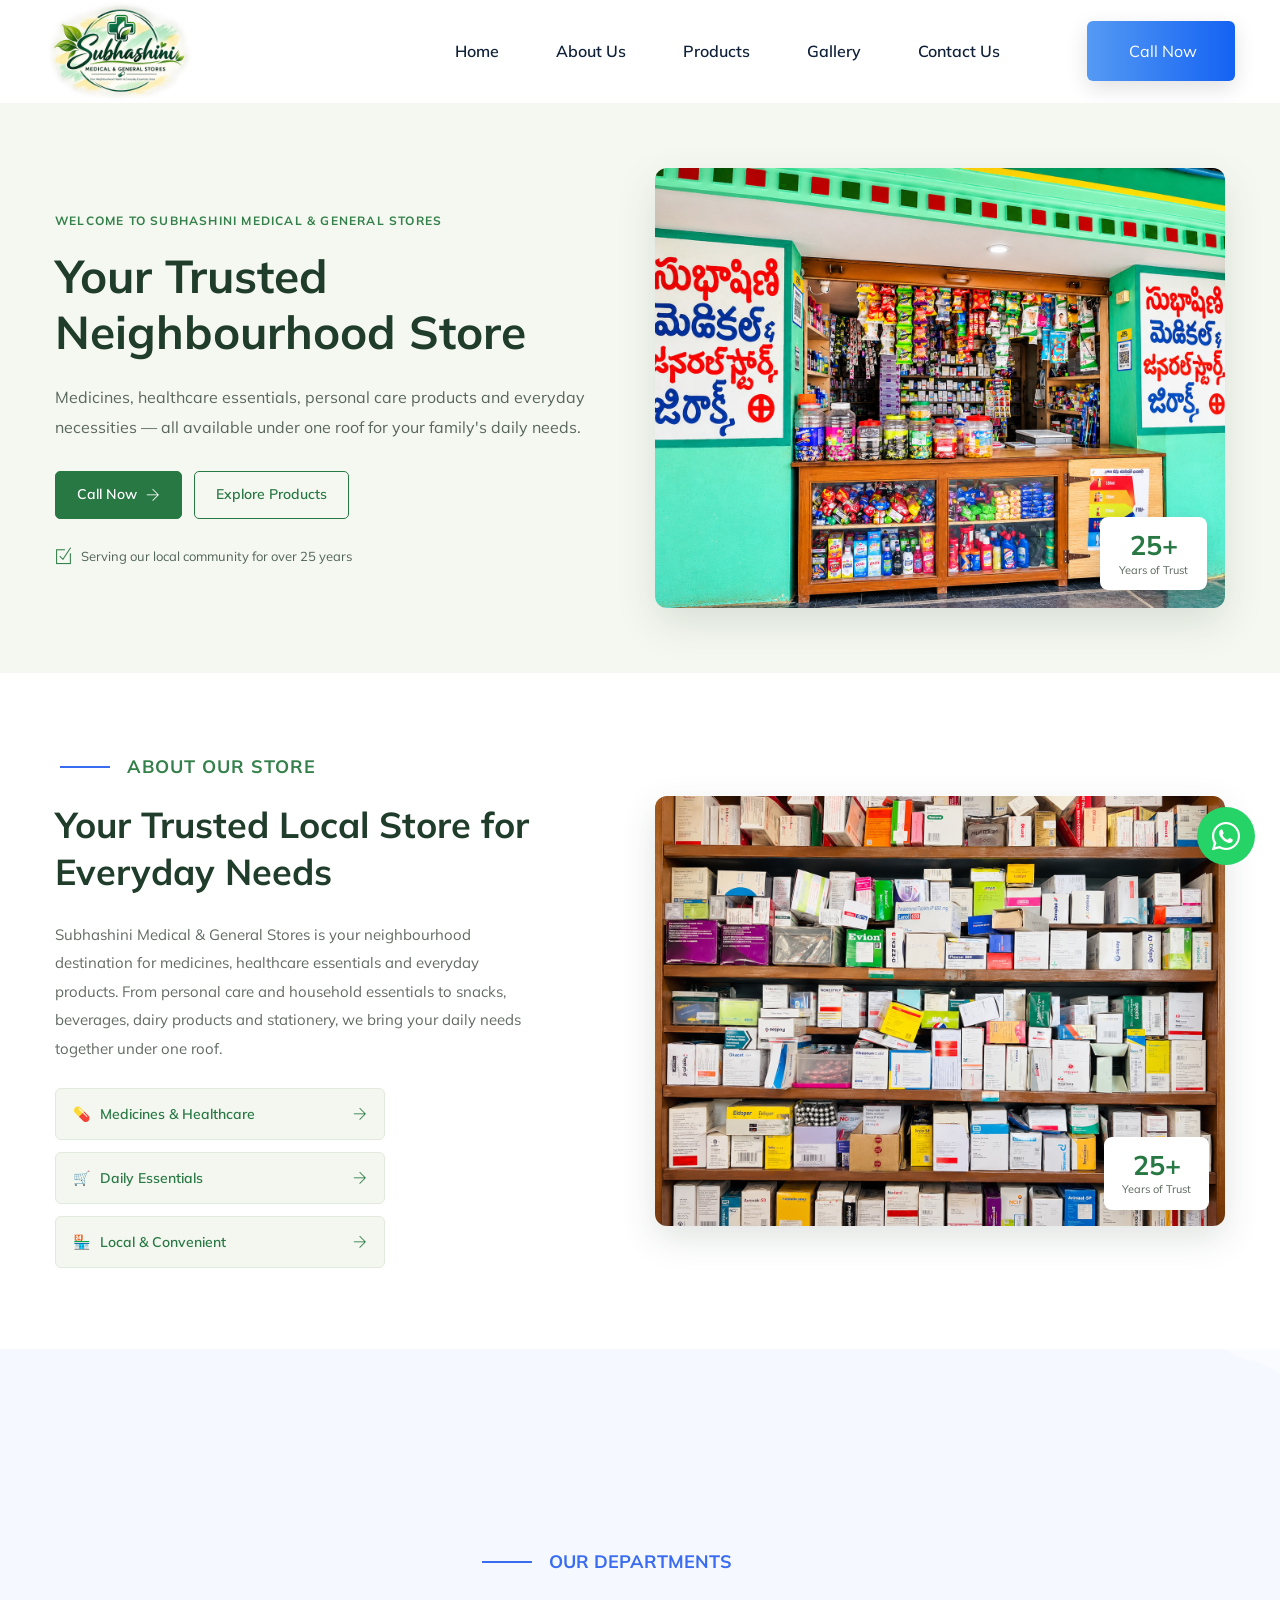
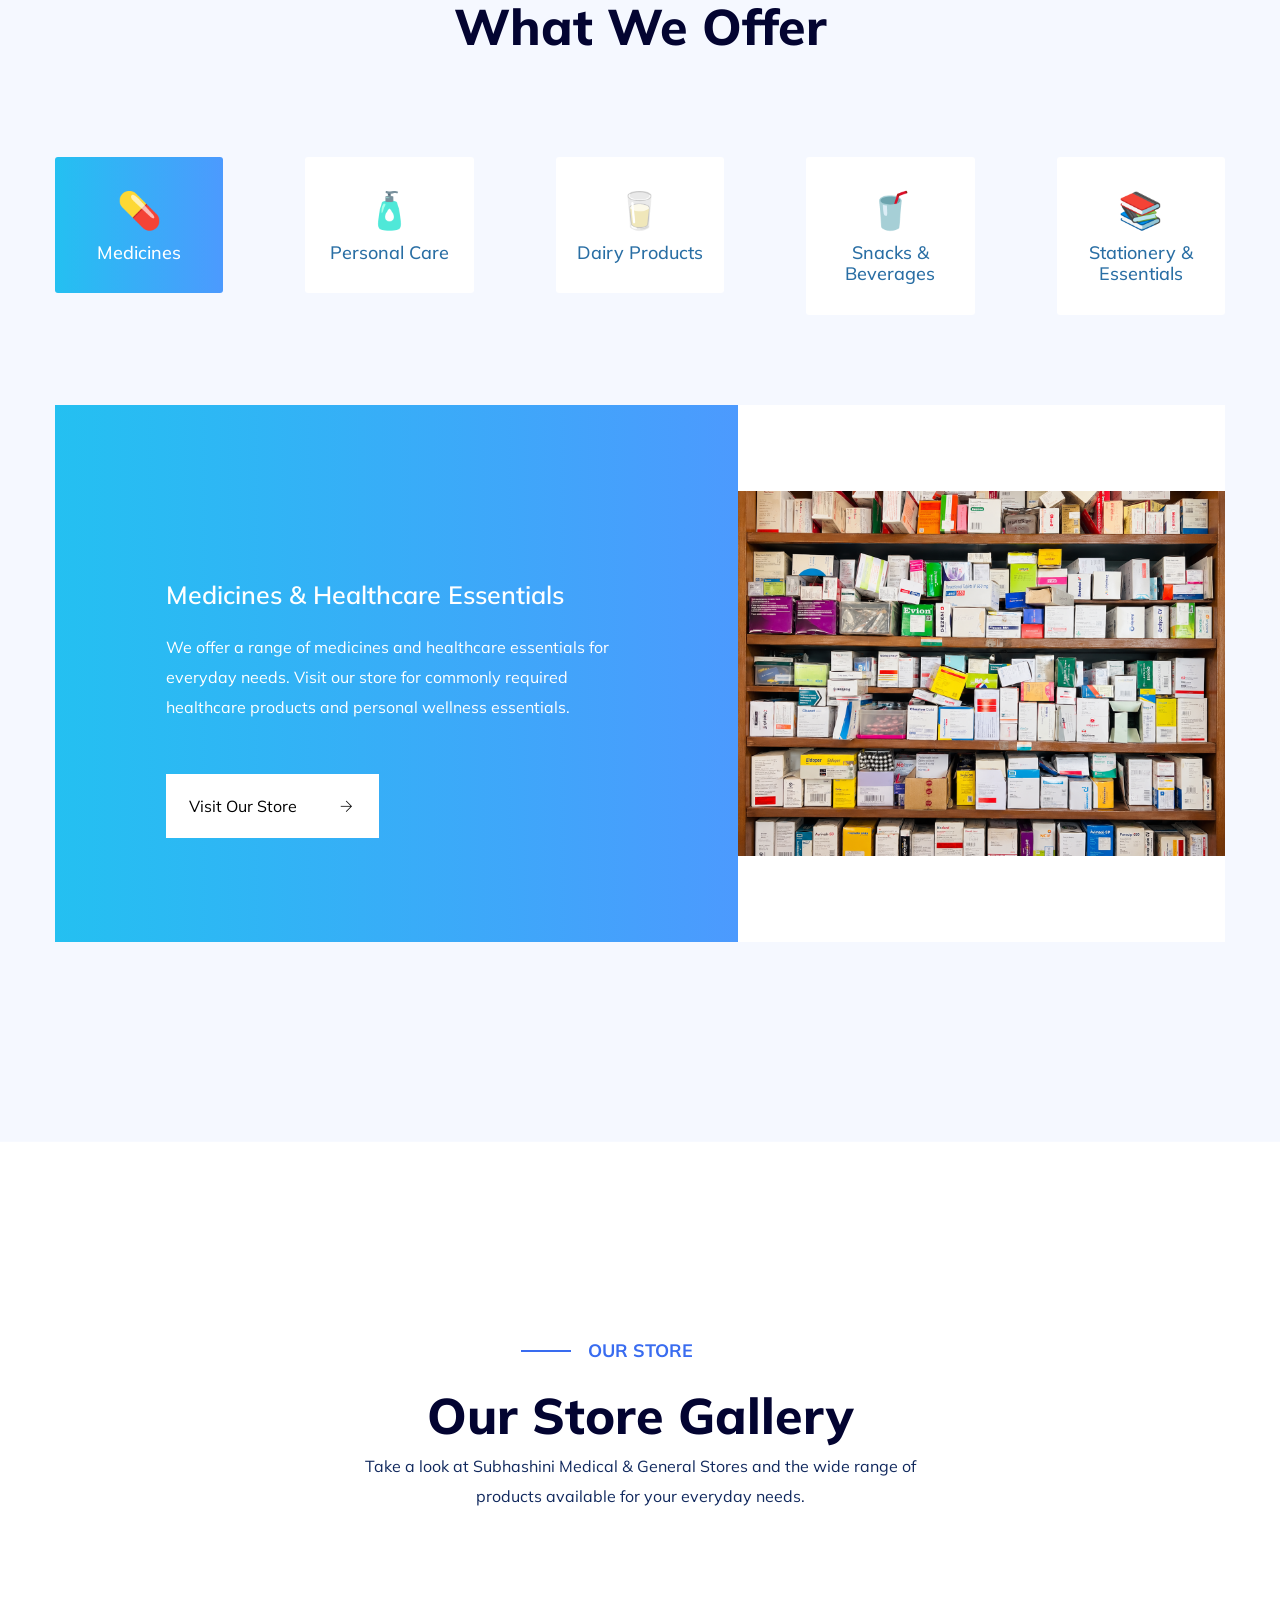
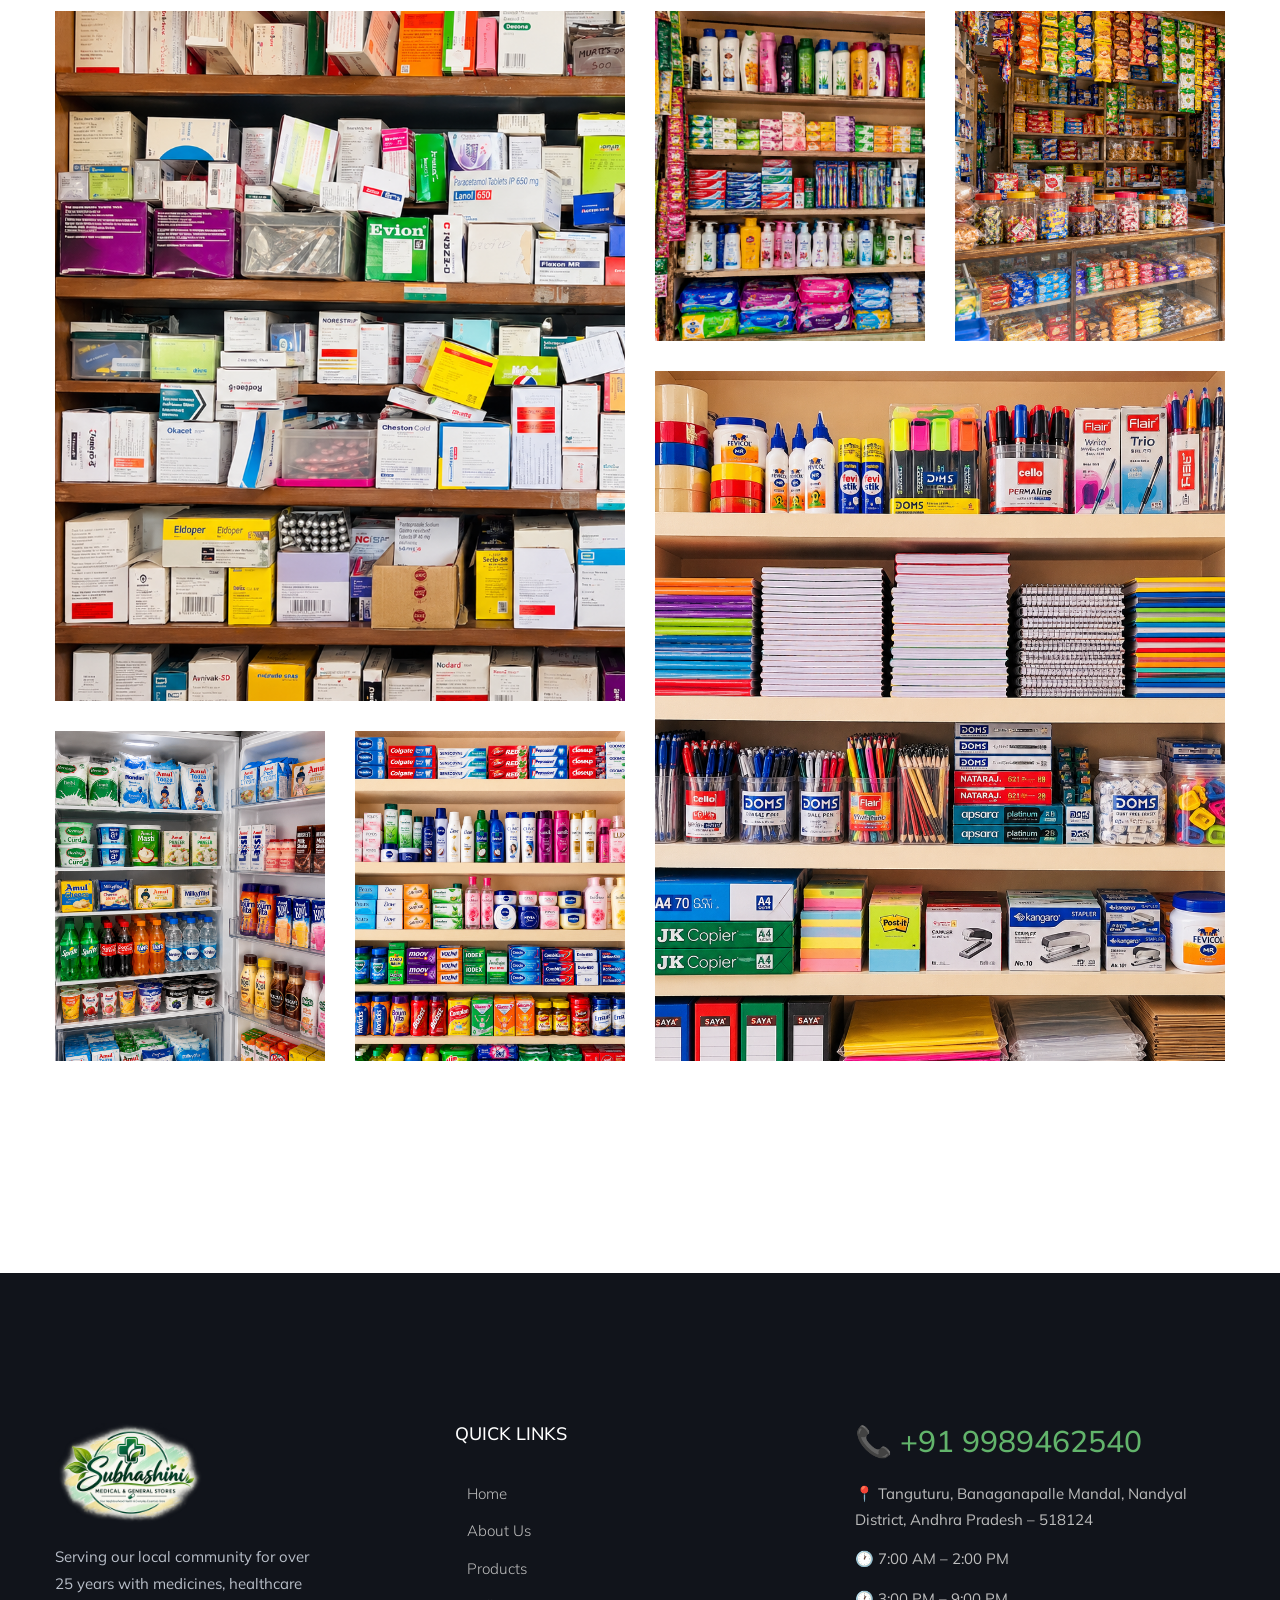
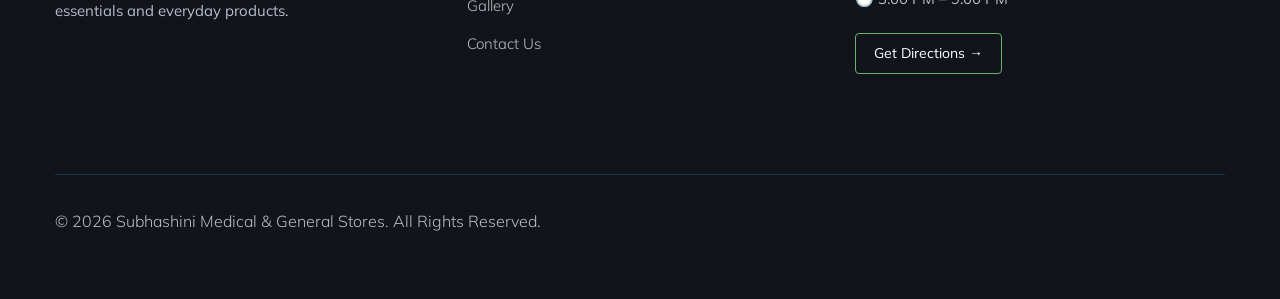
==== index.html @ b9c0eb7c "Add medical store website" ====
<!doctype html>
<html class="no-js" lang="zxx">
  <head>
    <meta charset="utf-8" />
    <meta http-equiv="x-ua-compatible" content="ie=edge" />
    <title>Subhashini Medical & General Stores</title>
    <meta
      name="description"
      content="Subhashini Medical & General Stores - Medicines, personal care, groceries, dairy products, stationery and everyday essentials in Tanguturu, Nandyal, Andhra Pradesh."
    />
    <meta name="viewport" content="width=device-width, initial-scale=1" />
    <link rel="manifest" href="site.webmanifest" />
    <link
      rel="shortcut icon"
      type="image/x-icon"
      href="assets/img/logo-icon.png"
    />

    <!-- CSS here -->
    <link rel="stylesheet" href="assets/css/bootstrap.min.css" />
    <link rel="stylesheet" href="assets/css/owl.carousel.min.css" />
    <link rel="stylesheet" href="assets/css/slicknav.css" />
    <link rel="stylesheet" href="assets/css/flaticon.css" />
    <link rel="stylesheet" href="assets/css/gijgo.css" />
    <link rel="stylesheet" href="assets/css/animate.min.css" />
    <link rel="stylesheet" href="assets/css/animated-headline.css" />
    <link rel="stylesheet" href="assets/css/magnific-popup.css" />
    <link rel="stylesheet" href="assets/css/fontawesome-all.min.css" />
    <link rel="stylesheet" href="assets/css/themify-icons.css" />
    <link rel="stylesheet" href="assets/css/slick.css" />
    <link rel="stylesheet" href="assets/css/nice-select.css" />
    <link rel="stylesheet" href="assets/css/style.css" />
    <style>
      /* ABOUT OUR STORE */
      .store-about {
        padding: 80px 0;
        background: #fff;
      }

      .store-about .about-caption {
        padding-right: 35px;
      }

      .store-about .section-tittle h2 {
        color: #203d2b;
        font-size: 36px;
        line-height: 1.3;
        font-weight: 700;
      }

      .store-about .section-tittle span {
        color: #34804a;
        font-weight: 700;
        letter-spacing: 1px;
      }

      .store-about .about-caption p {
        color: #626b63;
        font-size: 15px;
        line-height: 1.9;
        margin-bottom: 25px;
      }

      .store-about-features {
        display: flex;
        flex-direction: column;
        align-items: flex-start;
        gap: 12px;
      }

      .store-about-btn {
        width: 100%;
        max-width: 330px;
        min-height: 52px;
        padding: 14px 17px;
        display: flex;
        align-items: center;
        gap: 10px;
        color: #287844 !important;
        background: #f3f7ef;
        border: 1px solid #e1eadc;
        border-radius: 6px;
        font-size: 14px;
        font-weight: 600;
        text-decoration: none !important;
        transition: 0.25s ease;
      }

      .store-about-btn i {
        margin-left: auto;
      }

      .store-about-btn:hover {
        color: #fff !important;
        background: #287844;
        border-color: #287844;
      }

      .store-about-image {
        position: relative;
        width: 100%;
        height: 430px;
        overflow: hidden;
        border-radius: 12px;
        box-shadow: 0 12px 35px rgba(32, 61, 43, 0.14);
      }

      .store-about-image img {
        width: 100%;
        height: 100%;
        display: block;
        object-fit: cover;
        object-position: center;
      }

      .store-about-badge {
        position: absolute;
        right: 16px;
        bottom: 16px;
        display: flex;
        flex-direction: column;
        align-items: center;
        padding: 12px 18px;
        background: #fff;
        border-radius: 8px;
        box-shadow: 0 4px 16px rgba(0, 0, 0, 0.12);
      }

      .store-about-badge strong {
        color: #287844;
        font-size: 27px;
        line-height: 1.2;
      }

      .store-about-badge span {
        color: #59665c;
        font-size: 11px;
      }

      @media (max-width: 991px) {
        .store-about {
          padding: 55px 0;
        }

        .store-about .about-caption {
          padding-right: 0;
          margin-bottom: 30px;
        }

        .store-about .section-tittle h2 {
          font-size: 30px;
        }

        .store-about-image {
          height: 380px;
        }
      }

      @media (max-width: 575px) {
        .store-about {
          padding: 40px 0;
        }

        .store-about .section-tittle h2 {
          font-size: 27px;
        }

        .store-about-image {
          height: 290px;
        }

        .store-about-btn {
          max-width: 100%;
        }
      }

      /* Footer Quick Links */
      .footer-area .info1 {
        margin: 0;
        padding: 0;
        list-style: none;
      }

      .footer-area .info1 li {
        margin-bottom: 12px;
        padding: 0;
      }

      .footer-area .info1 li a {
        color: #b8bec9;
        font-size: 15px;
        font-weight: 400;
        text-decoration: none;
        display: inline-block;
        transition: all 0.3s ease;
      }

      .footer-area .info1 li a:hover,
      .footer-area .info1 li a:focus {
        color: #62b46b;
        padding-left: 6px;
        text-decoration: none;
      }
      .footer-area h4 {
        color: #ffffff;
        font-size: 18px;
        font-weight: 500;
        margin-bottom: 25px;
        text-transform: uppercase;
      }
      .footer-area .info1 li a::before {
        content: "›";
        margin-right: 8px;
        color: #62b46b;
        opacity: 0;
        transition: all 0.3s ease;
      }

      .footer-area .info1 li a:hover::before {
        opacity: 1;
      }
      .footer-description {
        color: #b8bec8 !important;
        font-size: 15px;
        line-height: 1.8;
        margin-top: 20px;
      }
      .footer-number h4 {
        font-size: 26px;
        margin-bottom: 22px;
      }

      .footer-number h4 a {
        color: #62b46b;
        text-decoration: none;
      }

      .footer-number h4 a:hover {
        color: #ffffff;
      }
      .footer-number p {
        color: #b8bec8;
        font-size: 15px;
        line-height: 1.7;
        margin-bottom: 14px;
      }
      .footer-direction-btn {
        display: inline-block;
        margin-top: 8px;
        padding: 9px 18px;
        border: 1px solid #62b46b;
        border-radius: 4px;
        color: #ffffff;
        font-size: 14px;
        text-decoration: none;
        transition: all 0.3s ease;
      }

      .footer-direction-btn:hover {
        background: #62b46b;
        color: #ffffff;
      }
    </style>
  </head>
  <body>
    <!-- ? Preloader Start -->
    <div id="preloader-active">
      <div class="preloader d-flex align-items-center justify-content-center">
        <div class="preloader-inner position-relative">
          <div class="preloader-circle"></div>
          <div class="preloader-img pere-text">
            <img src="assets/img/loader-logo.png" alt="" />
          </div>
        </div>
      </div>
    </div>
    <!-- Preloader Start -->
    <header>
      <!--? Header Start -->
      <div class="header-area">
        <div class="main-header header-sticky">
          <div class="container-fluid">
            <div class="row align-items-center">
              <!-- Logo -->
              <div class="col-xl-2 col-lg-2 col-md-1">
                <div class="logo">
                  <a href="index.html"
                    ><img
                      src="assets/img/shop_logo.png"
                      alt=""
                      style="height: 100px"
                  /></a>
                </div>
              </div>
              <div class="col-xl-10 col-lg-10 col-md-10">
                <div
                  class="menu-main d-flex align-items-center justify-content-end"
                >
                  <!-- Main-menu -->
                  <div class="main-menu f-right d-none d-lg-block">
                    <nav>
                      <ul id="navigation">
                        <li><a href="index.html">Home</a></li>
                        <li><a href="about.html">About Us</a></li>
                        <li><a href="products.html">Products</a></li>
                        <li><a href="gallery.html">Gallery</a></li>
                        <li><a href="contact.html">Contact Us</a></li>
                      </ul>
                    </nav>
                  </div>
                  <div class="header-right-btn f-right d-none d-lg-block ml-30">
                    <a href="tel:+919989462540" class="btn header-btn">
                      <i class="fas fa-phone-alt"></i> Call Now
                    </a>
                  </div>
                </div>
              </div>
              <!-- Mobile Menu -->
              <div class="col-12">
                <div class="mobile_menu d-block d-lg-none"></div>
              </div>
            </div>
          </div>
        </div>
      </div>
      <!-- Header End -->
    </header>
    <main>
      <!--? slider Area Start-->

      <!-- Hero Section -->
      <section class="store-hero">
        <div class="container">
          <div class="row align-items-center">
            <!-- Left Side: Text Content -->
            <div class="col-lg-6 col-md-6">
              <div class="store-hero-content">
                <span class="store-hero-subtitle">
                  WELCOME TO SUBHASHINI MEDICAL &amp; GENERAL STORES
                </span>

                <h1>Your Trusted Neighbourhood Store</h1>

                <p>
                  Medicines, healthcare essentials, personal care products and
                  everyday necessities — all available under one roof for your
                  family's daily needs.
                </p>

                <div class="store-hero-buttons">
                  <a
                    href="tel:+919989462540"
                    class="store-btn store-btn-primary"
                  >
                    Call Now <i class="ti-arrow-right"></i>
                  </a>

                  <a href="products.html" class="store-btn store-btn-outline">
                    Explore Products
                  </a>
                </div>

                <div class="store-hero-trust">
                  <i class="ti-check-box"></i>
                  Serving our local community for over 25 years
                </div>
              </div>
            </div>

            <!-- Right Side: Store Image -->
            <div class="col-lg-6 col-md-6">
              <div class="store-hero-image">
                <img
                  src="assets/img/shop-img1.png"
                  alt="Subhashini Medical and General Stores storefront"
                />
                <div class="store-image-badge">
                  <span>25+</span>
                  <small>Years of Trust</small>
                </div>
              </div>
            </div>
          </div>
        </div>
      </section>
      <!-- End Hero Section -->

      <!-- slider Area End-->

      <!-- About Our Store -->
      <section class="about-area section-padding2 store-about">
        <div class="container">
          <div class="row align-items-center">
            <!-- Left: Text -->
            <div class="col-lg-6 col-md-12">
              <div class="about-caption">
                <div class="section-tittle section-tittle2 mb-25">
                  <span>ABOUT OUR STORE</span>
                  <h2>Your Trusted Local Store for Everyday Needs</h2>
                </div>

                <p>
                  Subhashini Medical &amp; General Stores is your neighbourhood
                  destination for medicines, healthcare essentials and everyday
                  products. From personal care and household essentials to
                  snacks, beverages, dairy products and stationery, we bring
                  your daily needs together under one roof.
                </p>

                <div class="store-about-features">
                  <a href="products.html" class="store-about-btn">
                    <span>💊</span>
                    Medicines &amp; Healthcare
                    <i class="ti-arrow-right"></i>
                  </a>

                  <a href="products.html" class="store-about-btn">
                    <span>🛒</span>
                    Daily Essentials
                    <i class="ti-arrow-right"></i>
                  </a>

                  <a href="products.html" class="store-about-btn">
                    <span>🏪</span>
                    Local &amp; Convenient
                    <i class="ti-arrow-right"></i>
                  </a>
                </div>
              </div>
            </div>

            <!-- Right: One Store Photo -->
            <div class="col-lg-6 col-md-12">
              <div class="store-about-image">
                <img
                  src="assets/img/medicine-img.png"
                  alt="Medicine shelves at Subhashini Medical and General Stores"
                />
                <div class="store-about-badge">
                  <strong>25+</strong>
                  <span>Years of Trust</span>
                </div>
              </div>
            </div>
          </div>
        </div>
      </section>
      <!-- End About Our Store -->

      <!--? department_area_start  -->
      <div class="department_area section-padding2">
        <div class="container">
          <!-- Section Tittle -->
          <div class="row">
            <div class="col-lg-12">
              <div class="section-tittle text-center mb-100">
                <span>Our Departments</span>
                <h2>What We Offer</h2>
              </div>
            </div>
          </div>
          <div class="row">
            <div class="col-lg-12">
              <div class="depart_ment_tab mb-30">
                <!-- Tabs Buttons -->
                <ul class="nav" id="myTab" role="tablist">
                  <li class="nav-item">
                    <a
                      class="nav-link active"
                      id="home-tab"
                      data-toggle="tab"
                      href="#home"
                      role="tab"
                      aria-controls="home"
                      aria-selected="true"
                    >
                      <span class="department-icon">💊</span>
                      <h4>Medicines</h4>
                    </a>
                  </li>
                  <li class="nav-item">
                    <a
                      class="nav-link"
                      id="profile-tab"
                      data-toggle="tab"
                      href="#profile"
                      role="tab"
                      aria-controls="profile"
                      aria-selected="false"
                    >
                      <span class="department-icon">🧴</span>
                      <h4>Personal Care</h4>
                    </a>
                  </li>
                  <!-- <li class="nav-item">
                    <a
                      class="nav-link"
                      id="contact-tab"
                      data-toggle="tab"
                      href="#contact"
                      role="tab"
                      aria-controls="contact"
                      aria-selected="false"
                    >
                      <span class="department-icon">🛒</span>
                      <h4>Groceries</h4>
                    </a>
                  </li> -->
                  <li class="nav-item">
                    <a
                      class="nav-link"
                      id="Astrology-tab"
                      data-toggle="tab"
                      href="#Astrology"
                      role="tab"
                      aria-controls="contact"
                      aria-selected="false"
                    >
                      <span class="department-icon">🥛</span>
                      <h4>Dairy Products</h4>
                    </a>
                  </li>
                  <li class="nav-item">
                    <a
                      class="nav-link"
                      id="Neuroanatomy-tab"
                      data-toggle="tab"
                      href="#Neuroanatomy"
                      role="tab"
                      aria-controls="contact"
                      aria-selected="false"
                    >
                      <span class="department-icon">🥤</span>
                      <h4>Snacks & Beverages</h4>
                    </a>
                  </li>
                  <li class="nav-item">
                    <a
                      class="nav-link"
                      id="Blood-tab"
                      data-toggle="tab"
                      href="#Blood"
                      role="tab"
                      aria-controls="contact"
                      aria-selected="false"
                    >
                      <span class="department-icon">📚</span>
                      <h4>Stationery & Essentials</h4>
                    </a>
                  </li>
                </ul>
              </div>
            </div>
          </div>
          <div class="dept_main_info white-bg">
            <div class="tab-content" id="myTabContent">
              <div
                class="tab-pane fade show active"
                id="home"
                role="tabpanel"
                aria-labelledby="home-tab"
              >
                <!-- single_content  -->
                <div class="row align-items-center no-gutters">
                  <div class="col-lg-7">
                    <div class="dept_info">
                      <h3>Medicines & Healthcare Essentials</h3>
                      <p>
                        We offer a range of medicines and healthcare essentials
                        for everyday needs. Visit our store for commonly
                        required healthcare products and personal wellness
                        essentials.
                      </p>
                      <a href="contact.html" class="dep-btn"
                        >Visit Our Store<i class="ti-arrow-right"></i
                      ></a>
                    </div>
                  </div>
                  <div class="col-lg-5">
                    <div class="dept_thumb">
                      <img src="assets/img/medicine-img.png" alt="" />
                    </div>
                  </div>
                </div>
                <!-- single_content  -->
              </div>
              <div
                class="tab-pane fade"
                id="profile"
                role="tabpanel"
                aria-labelledby="profile-tab"
              >
                <!-- single_content  -->
                <div class="row align-items-center no-gutters">
                  <div class="col-lg-7">
                    <div class="dept_info">
                      <h3>Personal Care Products <br /></h3>
                      <p>
                        Find everyday personal care essentials including soaps,
                        oils and other products for your family's daily needs.
                      </p>
                      <a href="contact.html" class="dep-btn"
                        >Explore Our Store<i class="ti-arrow-right"></i
                      ></a>
                    </div>
                  </div>
                  <div class="col-lg-5">
                    <div class="dept_thumb">
                      <img src="assets/img/personalcare-img.png" alt="" />
                    </div>
                  </div>
                </div>
                <!-- single_content  -->
              </div>
              <!-- <div
                class="tab-pane fade"
                id="contact"
                role="tabpanel"
                aria-labelledby="contact-tab"
              >
         
                <div class="row align-items-center no-gutters">
                  <div class="col-lg-7">
                    <div class="dept_info">
                      <h3>Groceries & Daily Essentials <br /></h3>
                      <p>
                        From everyday household necessities to commonly used
                        grocery items, we offer convenient essentials for your
                        daily shopping needs.
                      </p>
                      <a href="#" class="dep-btn"
                        >Visit Our Store<i class="ti-arrow-right"></i
                      ></a>
                    </div>
                  </div>
                  <div class="col-lg-5">
                    <div class="dept_thumb">
                      <img src="assets/img/gallery/department_man.png" alt="" />
                    </div>
                  </div>
                </div>
              
              </div> -->
              <div
                class="tab-pane fade"
                id="Astrology"
                role="tabpanel"
                aria-labelledby="Astrology-tab"
              >
                <!-- single_content  -->
                <div class="row align-items-center no-gutters">
                  <div class="col-lg-7">
                    <div class="dept_info">
                      <h3>Milk & Dairy Products</h3>
                      <p>
                        We keep everyday dairy essentials such as milk and curd,
                        making your regular shopping more convenient.
                      </p>
                      <a href="contact.html" class="dep-btn"
                        >Visit Our Store<i class="ti-arrow-right"></i
                      ></a>
                    </div>
                  </div>
                  <div class="col-lg-5">
                    <div class="dept_thumb">
                      <img src="assets/img/dairyproducts-img.png" alt="" />
                    </div>
                  </div>
                </div>
                <!-- single_content  -->
              </div>
              <div
                class="tab-pane fade"
                id="Neuroanatomy"
                role="tabpanel"
                aria-labelledby="Neuroanatomy-tab"
              >
                <!-- single_content  -->
                <div class="row align-items-center no-gutters">
                  <div class="col-lg-7">
                    <div class="dept_info">
                      <h3>Snacks & Beverages</h3>
                      <p>
                        Pick up your favourite everyday snacks and refreshments,
                        including biscuits, chocolates, cool drinks and more.
                      </p>
                      <a href="products.html" class="dep-btn"
                        >Explore Products<i class="ti-arrow-right"></i
                      ></a>
                    </div>
                  </div>
                  <div class="col-lg-5">
                    <div class="dept_thumb">
                      <img src="assets/img/snacks-img.png" alt="" />
                    </div>
                  </div>
                </div>
                <!-- single_content  -->
              </div>
              <div
                class="tab-pane fade"
                id="Blood"
                role="tabpanel"
                aria-labelledby="Blood-tab"
              >
                <!-- single_content  -->
                <div class="row align-items-center no-gutters">
                  <div class="col-lg-7">
                    <div class="dept_info">
                      <h3>Books, Stationery & More</h3>
                      <p>
                        We also offer books, stationery and other useful
                        everyday items for the convenience of our local
                        customers.
                      </p>
                      <a href="contact.html" class="dep-btn"
                        >Visit Our Store<i class="ti-arrow-right"></i
                      ></a>
                    </div>
                  </div>
                  <div class="col-lg-5">
                    <div class="dept_thumb">
                      <img src="assets/img/stationery-img.png" alt="" />
                    </div>
                  </div>
                </div>
                <!-- single_content  -->
              </div>
            </div>
          </div>
        </div>
      </div>
      <!-- depertment area end  -->
      <!--? Gallery Area Start -->
      <div class="gallery-area section-padding30">
        <div class="container">
          <!-- Section Tittle -->
          <div class="row justify-content-center">
            <div class="col-lg-6">
              <div class="section-tittle text-center mb-100">
                <span>OUR STORE</span>
                <h2>Our Store Gallery</h2>
                <p>
                  Take a look at Subhashini Medical & General Stores and the
                  wide range of products available for your everyday needs.
                </p>
              </div>
            </div>
          </div>
          <div class="row">
            <!-- Left -->
            <div class="col-lg-6">
              <div class="row">
                <div class="col-lg-12">
                  <div class="single-gallery mb-30">
                    <div
                      class="gallery-img big-img"
                      style="background-image: url(assets/img/medicine-img.png)"
                    ></div>
                  </div>
                </div>
                <div class="col-lg-6 col-md-6 col-sm-6">
                  <div class="single-gallery mb-30">
                    <div
                      class="gallery-img small-img"
                      style="
                        background-image: url(assets/img/dairyproducts-img.png);
                      "
                    ></div>
                  </div>
                </div>
                <div class="col-lg-6 col-md-6 col-sm-6">
                  <div class="single-gallery mb-30">
                    <div
                      class="gallery-img small-img"
                      style="
                        background-image: url(assets/img/personalcare-img.png);
                      "
                    ></div>
                  </div>
                </div>
              </div>
            </div>
            <!-- Right -->
            <div class="col-lg-6">
              <div class="row">
                <div class="col-lg-6 col-md-6 col-sm-6">
                  <div class="single-gallery mb-30">
                    <div
                      class="gallery-img small-img"
                      style="background-image: url(assets/img/items-img1.png)"
                    ></div>
                  </div>
                </div>
                <div class="col-lg-6 col-md-6 col-sm-6">
                  <div class="single-gallery mb-30">
                    <div
                      class="gallery-img small-img"
                      style="
                        background-image: url(assets/img/snackshop-img.png);
                      "
                    ></div>
                  </div>
                </div>
                <div class="col-lg-12">
                  <div class="single-gallery mb-30">
                    <div
                      class="gallery-img big-img"
                      style="
                        background-image: url(assets/img/stationery-img.png);
                      "
                    ></div>
                  </div>
                </div>
              </div>
            </div>
          </div>
        </div>
      </div>
      <!-- Gallery Area End -->

      <!--? gallery Products Start -->
      <div class="gallery-area fix">
        <div class="container-fluid p-0">
          <div class="row no-gutters">
            <div class="col-lg-3 col-md-3 col-sm-6">
              <div class="gallery-box">
                <div class="single-gallery">
                  <div
                    class="gallery-img"
                    style="
                      background-image: url(assets/img/gallery/gallery1.png);
                    "
                  ></div>
                </div>
              </div>
            </div>
            <div class="col-lg-3 col-md-3 col-sm-6">
              <div class="gallery-box">
                <div class="single-gallery">
                  <div
                    class="gallery-img"
                    style="
                      background-image: url(assets/img/gallery/gallery2.png);
                    "
                  ></div>
                </div>
              </div>
            </div>
            <div class="col-lg-6 col-md-6 col-sm-6">
              <div class="gallery-box">
                <div class="single-gallery">
                  <div
                    class="gallery-img"
                    style="
                      background-image: url(assets/img/gallery/gallery3.png);
                    "
                  ></div>
                </div>
              </div>
            </div>
            <div class="col-lg-6 col-md-6 col-sm-6">
              <div class="gallery-box">
                <div class="single-gallery">
                  <div
                    class="gallery-img"
                    style="
                      background-image: url(assets/img/gallery/gallery4.png);
                    "
                  ></div>
                </div>
              </div>
            </div>
            <div class="col-lg-3 col-md-3 col-sm-6">
              <div class="gallery-box">
                <div class="single-gallery">
                  <div
                    class="gallery-img"
                    style="
                      background-image: url(assets/img/gallery/gallery5.png);
                    "
                  ></div>
                </div>
              </div>
            </div>
            <div class="col-lg-3 col-md-3 col-sm-6">
              <div class="gallery-box">
                <div class="single-gallery">
                  <div
                    class="gallery-img"
                    style="
                      background-image: url(assets/img/gallery/gallery6.png);
                    "
                  ></div>
                </div>
              </div>
            </div>
          </div>
        </div>
      </div>
      <!-- gallery Products End -->
    </main>
    <footer>
      <!--? Footer Start-->
      <div
        class="footer-area section-bg"
        data-background="assets/img/gallery/footer_bg.jpg"
      >
        <div class="container">
          <div class="footer-top footer-padding">
            <div class="row d-flex justify-content-between">
              <!-- Logo & About -->
              <div class="col-xl-3 col-lg-3 col-md-4 col-sm-8">
                <div class="single-footer-caption mb-50">
                  <div class="footer-logo">
                    <a href="index.html">
                      <img
                        src="assets/img/shop_logo.png"
                        alt="Subhashini Medical & General Stores"
                        style="height: 100px"
                      />
                    </a>

                    <p class="footer-description">
                      Serving our local community for over 25 years with
                      medicines, healthcare essentials and everyday products.
                    </p>
                  </div>
                </div>
              </div>

              <!-- Quick Links -->
              <div class="col-xl-3 col-lg-4 col-md-6 col-sm-5">
                <div class="single-footer-caption mb-50">
                  <div class="footer-tittle">
                    <h4>QUICK LINKS</h4>

                    <ul class="info1">
                      <li>
                        <a href="index.html">Home</a>
                      </li>

                      <li>
                        <a href="about.html">About Us</a>
                      </li>

                      <li>
                        <a href="products.html">Products</a>
                      </li>

                      <li>
                        <a href="gallery.html">Gallery</a>
                      </li>

                      <li>
                        <a href="contact.html">Contact Us</a>
                      </li>
                    </ul>
                  </div>
                </div>
              </div>

              <!-- Contact Information -->
              <div class="col-xl-4 col-lg-4 col-md-6 col-sm-8">
                <div class="single-footer-caption mb-50">
                  <div class="footer-number">
                    <h4>
                      <span>📞 </span>
                      <a href="tel:+919989462540"> +91 9989462540 </a>
                    </h4>

                    <p>
                      📍 Tanguturu, Banaganapalle Mandal, Nandyal District,
                      Andhra Pradesh – 518124
                    </p>

                    <p>🕐 7:00 AM – 2:00 PM</p>

                    <p>🕐 3:00 PM – 9:00 PM</p>

                    <a
                      href="https://maps.app.goo.gl/YJjFzxoKCfTDbsGj6"
                      target="_blank"
                      class="footer-direction-btn"
                    >
                      Get Directions →
                    </a>
                  </div>
                </div>
              </div>
            </div>
          </div>

          <!-- Footer Bottom -->
          <div class="footer-bottom">
            <div class="row d-flex justify-content-between align-items-center">
              <div class="col-xl-9 col-lg-8">
                <div class="footer-copy-right">
                  <p>
                    ©
                    <script>
                      document.write(new Date().getFullYear());
                    </script>

                    Subhashini Medical & General Stores. All Rights Reserved.
                  </p>
                </div>
              </div>

              <!-- Social Media -->
              <div class="col-xl-3 col-lg-4">
                <div class="footer-social f-right">
                  <!-- Add real social links here later -->
                </div>
              </div>
            </div>
          </div>
        </div>
      </div>
      <!-- Footer End-->
    </footer>

    <!-- Floating WhatsApp Button -->
    <a
      href="https://wa.me/919989462540?text=Hello%2C%20I%20would%20like%20to%20enquire%20about%20your%20products."
      class="floating-whatsapp"
      target="_blank"
      rel="noopener noreferrer"
      aria-label="Chat with us on WhatsApp"
      title="Chat with us on WhatsApp"
    >
      <i class="fab fa-whatsapp"></i>
    </a>

    <!-- Scroll Up -->
    <div id="back-top">
      <a title="Go to Top" href="#"> <i class="fas fa-level-up-alt"></i></a>
    </div>

    <!-- JS here -->

    <script src="./assets/js/vendor/modernizr-3.5.0.min.js"></script>
    <!-- Jquery, Popper, Bootstrap -->
    <script src="./assets/js/vendor/jquery-1.12.4.min.js"></script>
    <script src="./assets/js/popper.min.js"></script>
    <script src="./assets/js/bootstrap.min.js"></script>
    <!-- Jquery Mobile Menu -->
    <script src="./assets/js/jquery.slicknav.min.js"></script>

    <!-- Jquery Slick , Owl-Carousel Plugins -->
    <script src="./assets/js/owl.carousel.min.js"></script>
    <script src="./assets/js/slick.min.js"></script>
    <!-- One Page, Animated-HeadLin -->
    <script src="./assets/js/wow.min.js"></script>
    <script src="./assets/js/animated.headline.js"></script>
    <script src="./assets/js/jquery.magnific-popup.js"></script>

    <!-- Date Picker -->
    <script src="./assets/js/gijgo.min.js"></script>
    <!-- Nice-select, sticky -->
    <script src="./assets/js/jquery.nice-select.min.js"></script>
    <script src="./assets/js/jquery.sticky.js"></script>

    <!-- counter , waypoint -->
    <script src="./assets/js/jquery.counterup.min.js"></script>
    <script src="./assets/js/waypoints.min.js"></script>
    <script src="./assets/js/jquery.countdown.min.js"></script>
    <!-- contact js -->
    <script src="./assets/js/contact.js"></script>
    <script src="./assets/js/jquery.form.js"></script>
    <script src="./assets/js/jquery.validate.min.js"></script>
    <script src="./assets/js/mail-script.js"></script>
    <script src="./assets/js/jquery.ajaxchimp.min.js"></script>

    <!-- Jquery Plugins, main Jquery -->
    <script src="./assets/js/plugins.js"></script>
    <script src="./assets/js/main.js"></script>
  </body>
</html>
---- assets/css/gijgo.css ----
.gj-button {
    background-color: #f5f5f5;
    border: 1px solid #ddd;
    color: #000;
    border-radius: 3px;
    padding: 6px 10px;
    cursor: pointer;
}

.gj-unselectable {
    -webkit-touch-callout: none;
    -webkit-user-select: none;
    -khtml-user-select: none;
    -moz-user-select: none;
    -ms-user-select: none;
    user-select: none;
}

.gj-row {
    display: -webkit-box;
    display: -ms-flexbox;
    display: flex;
    -ms-flex-wrap: wrap;
    flex-wrap: wrap;
}

.gj-margin-left-5 {
    margin-left: 5px;
}

.gj-margin-left-10 {
    margin-left: 10px;
}

.gj-width-full {
    width: 100%;
}

.gj-cursor-pointer {
    cursor: pointer;
}

.gj-text-align-center {
    text-align: center;
}

.gj-font-size-16 {
    font-size: 16px;
}

.gj-hidden {
    display: none;
}

/** Material Design */
.gj-button-md {
    background: 0 0;
    border: none;
    border-radius: 2px;
    color: rgba(0, 0, 0, 0.87);
    position: relative;
    height: 36px;
    margin: 0;
    min-width: 64px;
    padding: 0 16px;
    display: inline-block;
    font-family: "Roboto","Helvetica","Arial",sans-serif;
    font-size: 1rem;
    font-weight: 500;
    text-transform: uppercase;
    letter-spacing: 0;
    overflow: hidden;
    will-change: box-shadow;
    transition: box-shadow .2s cubic-bezier(.4,0,1,1),background-color .2s cubic-bezier(.4,0,.2,1),color .2s cubic-bezier(.4,0,.2,1);
    outline: none;
    cursor: pointer;
    text-decoration: none;
    text-align: center;
    line-height: 36px;
    vertical-align: middle;
    overflow: hidden;
    -webkit-user-select: none;
    -moz-user-select: none;
    -ms-user-select: none;
    user-select: none;
}

.gj-button-md:hover {
    background-color: rgba(158,158,158,.2);
}

.gj-button-md:disabled {
    color: rgba(0,0,0,.26);
    background: 0 0;
}

.gj-button-md .material-icons,
.gj-button-md .gj-icon {
    vertical-align: middle;
    /*font-size: 1.3rem;
    margin-right: 4px;*/
}

.gj-button-md.gj-button-md-icon {
    width: 24px;
    height: 31px;
    min-width: 24px;
    padding: 0px;
    display: table;
}

.gj-button-md.gj-button-md-icon .material-icons,
.gj-button-md.gj-button-md-icon .gj-icon {
    display: table-cell;
    margin-right: 0px;
    width: 24px;
    height: 24px;
}

.gj-button-md.active {
    background-color: rgba(158,158,158,.4);
}

.gj-button-md-group {
    position: relative;
    display: inline-block;
    vertical-align: middle;
}
.gj-textbox-md {
	/* border: none; */
	/* border-bottom: 1px solid rgba(0,0,0,.42); */
	display: block;
	font-family: "Helvetica","Arial",sans-serif;
	font-size: 16px;
	line-height: 16px;
	/* padding: 4px 0px; */
	margin: 0;
	/* width: 100%; */
	background: 0 0;
	/* text-align: ; */
	color: rgba(0,0,0,.87);
	padding-left: 44px;
	border: 1px solid #dca73a;
	/* padding: 15px 15px; */
	/* text-align: center; */
	width: 177px;
	height: 55px;
	border-radius: 5px;
}
.gj-textbox-md:focus,
.gj-textbox-md:active {
    /* border-bottom: 2px solid rgba(0,0,0,.42); */
    outline: none;
}

.gj-textbox-md::placeholder {
    color: #8e8e8e;
}

.gj-textbox-md:-ms-input-placeholder {
    color: #8e8e8e;
}

.gj-textbox-md::-ms-input-placeholder {
    color: #8e8e8e;
}

.gj-md-spacer-24 {
    min-width: 24px;
    width: 24px;
    display: inline-block;
}

.gj-md-spacer-32 {
    min-width: 32px;
    width: 32px;
    display: inline-block;
}

.gj-modal {
    position: fixed;
    top: 0;
    right: 0;
    bottom: 0;
    left: 0;
    z-index: 1203;
    display: none;
    overflow: hidden;
    -webkit-overflow-scrolling: touch;
    outline: 0;
    background-color: rgba(0, 0, 0, 0.54118);
    transition: 200ms ease opacity;
    will-change: opacity;
}

/* List */
ul.gj-list li [data-role="wrapper"] {
    display: table;
    width: 100%;
}

ul.gj-list li [data-role="checkbox"] {
    display: table-cell;
    vertical-align:middle;
    text-align:center;
}

ul.gj-list li [data-role="image"] {
    display: table-cell;
    vertical-align:middle;
    text-align:center;
}

ul.gj-list li [data-role="display"] {
    display: table-cell;
    vertical-align:middle;
    cursor: pointer;
}

ul.gj-list li [data-role="display"]:empty:before {
  content: "\200b"; /* unicode zero width space character */
}

/* List - Bootstrap */
ul.gj-list-bootstrap {
    padding-left: 0px;
    margin-bottom: 0px;
}

ul.gj-list-bootstrap li {
    padding: 0px;
}

ul.gj-list-bootstrap li [data-role="wrapper"] {
    padding: 0px 10px;
}

ul.gj-list-bootstrap li [data-role="checkbox"] {
    width: 24px;
    padding: 3px;
}

ul.gj-list-bootstrap li [data-role="image"] {
    width: 24px;
    height: 24px;
}

ul.gj-list-bootstrap li [data-role="display"] {
    padding: 8px 0px 8px 4px;
}

.list-group-item.active ul li, .list-group-item.active:focus ul li, .list-group-item.active:hover ul li {
    text-shadow: none;
    color:initial;
}

/* List - Material Design */
ul.gj-list-md {
    padding: 0px;
    list-style: none;
    list-style-type: none;
    line-height: 24px;
    letter-spacing: 0;
    color: #616161; /* Gray 700 */
}

ul.gj-list-md li {
    display: list-item;
    list-style-type: none;
    padding: 0px;
    min-height: unset;
    box-sizing: border-box;
    align-items: center;
    cursor: default;
    overflow: hidden;

    font-family: "Roboto","Helvetica","Arial",sans-serif;
    font-size: 16px;
    font-weight: 400;
    letter-spacing: .04em;
    line-height: 1;
    
    -webkit-flex-direction: row;
    -ms-flex-direction: row;
    flex-direction: row;
    -webkit-flex-wrap: nowrap;
    -ms-flex-wrap: nowrap;
    flex-wrap: nowrap;
}

ul.gj-list-md li [data-role="checkbox"] {
    height: 24px;
    width: 24px;
}

ul.gj-list-md li [data-role="image"] {
    height: 24px;
    width: 24px;
}

ul.gj-list-md li [data-role="display"] {
    padding: 8px 0px 8px 5px;
    order: 0;
    flex-grow: 2;
    text-decoration: none;
    box-sizing: border-box;
    align-items: center;
    text-align: left;
    color: rgba(0,0,0,.87);
}

ul.gj-list-md li.disabled>[data-role="wrapper"]>[data-role="display"] {
    color: #9E9E9E; /* Gray 500 */
}

.gj-list-md-active {
    background: #e0e0e0;
    color: #3f51b5;
}


/* Picker */
.gj-picker {
    position: absolute;
    z-index: 1203;
    background-color: #fff;
}

.gj-picker .selected {
    color: #fff;
}

/* Material Design */
.gj-picker-md {
    font-family: "Roboto","Helvetica","Arial",sans-serif;
    font-size: 16px;
    font-weight: 400;
    letter-spacing: .04em;
    line-height: 1;
    color: rgba(0,0,0,.87);
    border: 1px solid #E0E0E0;
}

.gj-modal .gj-picker-md {
    border: 0px;
}

.gj-picker-md [role="header"] {
    color: rgba(255, 255, 255, 0.54);
    display: flex;
    background: #2196f3;
    align-items: baseline;
    user-select: none;
    justify-content: center;
}

.gj-picker-md [role="footer"] {
    float: right;
    padding: 10px;
}

.gj-picker-md [role="footer"] button.gj-button-md {
    color: #2196f3;
    font-weight: bold;
    font-size: 13px;
}

/* Bootstrap */
.gj-picker-bootstrap {
    border-radius: 4px;
    border: 1px solid #E0E0E0;
}

.gj-picker-bootstrap .selected {
    color: #888;
}

.gj-picker-bootstrap [role="header"] {
    background: #eee;
    color: #AAA;
}
@font-face {
    font-family: 'gijgo-material';
    src: url('../fonts/gijgo-material.eot?235541');
    src: url('../fonts/gijgo-material.eot?235541#iefix') format('embedded-opentype'), url('../fonts/gijgo-material.ttf?235541') format('truetype'), url('../fonts/gijgo-material.woff?235541') format('woff'), url('../fonts/gijgo-material.svg?235541#gijgo-material') format('svg');
    font-weight: normal;
    font-style: normal;
}

.gj-icon {
    /* use !important to prevent issues with browser extensions that change fonts */
    font-family: 'gijgo-material' !important;
    font-size: 24px;
    speak: none;
    font-style: normal;
    font-weight: normal;
    font-variant: normal;
    text-transform: none;
    line-height: 1;
    /* Enable Ligatures ================ */
    letter-spacing: 0;
    -webkit-font-feature-settings: "liga";
    -moz-font-feature-settings: "liga=1";
    -moz-font-feature-settings: "liga";
    -ms-font-feature-settings: "liga" 1;
    font-feature-settings: "liga";
    -webkit-font-variant-ligatures: discretionary-ligatures;
    font-variant-ligatures: discretionary-ligatures;
    /* Better Font Rendering =========== */
    -webkit-font-smoothing: antialiased;
    -moz-osx-font-smoothing: grayscale;
}

.gj-icon.undo:before {
    content: "\e900";
}

.gj-icon.vertical-align-top:before {
    content: "\e901";
}

.gj-icon.vertical-align-center:before {
    content: "\e902";
}

.gj-icon.vertical-align-bottom:before {
    content: "\e903";
}

.gj-icon.arrow-dropup:before {
    content: "\e904";
}

.gj-icon.clock:before {
    content: "\e905";
}

.gj-icon.refresh:before {
    content: "\e906";
}

.gj-icon.last-page:before {
    content: "\e907";
}

.gj-icon.first-page:before {
    content: "\e908";
}

.gj-icon.cancel:before {
    content: "\e909";
}

.gj-icon.clear:before {
    content: "\e90a";
}

.gj-icon.check-circle:before {
    content: "\e90b";
}

.gj-icon.delete:before {
    content: "\e90c";
}

.gj-icon.arrow-upward:before {
    content: "\e90d";
}

.gj-icon.arrow-forward:before {
    content: "\e90e";
}

.gj-icon.arrow-downward:before {
    content: "\e90f";
}

.gj-icon.arrow-back:before {
    content: "\e910";
}

.gj-icon.list-numbered:before {
    content: "\e911";
}

.gj-icon.list-bulleted:before {
    content: "\e912";
}

.gj-icon.indent-increase:before {
    content: "\e913";
}

.gj-icon.indent-decrease:before {
    content: "\e914";
}

.gj-icon.redo:before {
    content: "\e915";
}

.gj-icon.align-right:before {
    content: "\e916";
}

.gj-icon.align-left:before {
    content: "\e917";
}

.gj-icon.align-justify:before {
    content: "\e918";
}

.gj-icon.align-center:before {
    content: "\e919";
}

.gj-icon.strikethrough:before {
    content: "\e91a";
}

.gj-icon.italic:before {
    content: "\e91b";
}

.gj-icon.underlined:before {
    content: "\e91c";
}

.gj-icon.bold:before {
    content: "\e91d";
}

.gj-icon.arrow-dropdown:before {
    content: "\e91e";
}

.gj-icon.done:before {
    content: "\e91f";
}

.gj-icon.pencil:before {
    content: "\e920";
}

.gj-icon.minus:before {
    content: "\e921";
}

.gj-icon.plus:before {
    content: "\e922";
}

.gj-icon.chevron-up:before {
    content: "\e923";
}

.gj-icon.chevron-right:before {
    content: "\e924";
}

.gj-icon.chevron-down:before {
    content: "\e925";
}

.gj-icon.chevron-left:before {
    content: "\e926";
}

.gj-icon.event:before {
    content: "\e927";
}
.gj-draggable {
    cursor: move;
}
.gj-resizable-handle {
    position: absolute;
    font-size: 0.1px;
    display: block;
    -ms-touch-action: none;
    touch-action: none;
    z-index: 1203;
}

.gj-resizable-n {
    cursor: n-resize;
    height: 7px;
    width: 100%;
    top: -5px;
    left: 0;
}
.gj-resizable-e {
    cursor: e-resize;
    width: 7px;
    right: -5px;
    top: 0;
    height: 100%;
}
.gj-resizable-s {
    cursor: s-resize;
    height: 7px;
    width: 100%;
    bottom: -5px;
    left: 0;
}
.gj-resizable-w {
	cursor: w-resize;
	width: 7px;
	left: -5px;
	top: 0;
	height: 100%;
}
.gj-resizable-se {
	cursor: se-resize;
	width: 12px;
	height: 12px;
	right: 1px;
	bottom: 1px;
}
.gj-resizable-sw {
	cursor: sw-resize;
	width: 9px;
	height: 9px;
	left: -5px;
	bottom: -5px;
}
.gj-resizable-nw {
	cursor: nw-resize;
	width: 9px;
	height: 9px;
	left: -5px;
	top: -5px;
}
.gj-resizable-ne {
	cursor: ne-resize;
	width: 9px;
	height: 9px;
	right: -5px;
	top: -5px;
}

.gj-dialog-footer {
    position: absolute;
    bottom: 0px;
    width: 100%;
    margin-top: 0px;
}

.gj-dialog-scrollable [data-role="body"] {
    overflow-x: hidden;
    overflow-y: scroll;
}

/** Bootstrap 3 **/
.gj-dialog-bootstrap {
    overflow: hidden;
    z-index: 1202;
}

.gj-dialog-bootstrap [data-role="title"] {
    display: inline;
}
.gj-dialog-bootstrap [data-role="close"] {
    line-height: 1.42857143;
}

/** Bootstrap 4 **/
.gj-dialog-bootstrap4 {
    overflow: hidden;
    z-index: 1202;
}

.gj-dialog-bootstrap4 [data-role="title"] {
    display: inline;
}
.gj-dialog-bootstrap4 [data-role="close"] {
    line-height: 1.5;
}

/** Material Design **/
.gj-dialog-md {
    background-color: #FFF;
    overflow: hidden;
    border: none;
    box-shadow: 0 11px 15px -7px rgba(0,0,0,.2), 0 24px 38px 3px rgba(0,0,0,.14), 0 9px 46px 8px rgba(0,0,0,.12);
    box-sizing: border-box;
    position: relative;
    display: -webkit-box;
    display: -webkit-flex;
    display: -ms-flexbox;
    display: flex;
    -webkit-box-orient: vertical;
    -webkit-box-direction: normal;
    -webkit-flex-direction: column;
    -ms-flex-direction: column;
    flex-direction: column;
    -webkit-background-clip: padding-box;
    background-clip: padding-box;
    outline: 0;
    z-index: 1202;
}

.gj-dialog-md-header {
    padding: 24px 24px 0px 24px;
    font-family: "Roboto","Helvetica","Arial",sans-serif;
}

.gj-dialog-md-title {
    margin: 0;
    font-weight: 400;
    display: inline;
    line-height: 28px;
    font-size: 20px;
}

.gj-dialog-md-close {
    -webkit-appearance: none;
    padding: 0;
    cursor: pointer;
    background: 0 0;
    border: 0;
    float: right;
    line-height: 28px;
    font-size: 28px;
}

.gj-dialog-md-body {
    padding: 20px 24px 24px 24px;
    color: rgba(0,0,0,.54);
    font-family: "Helvetica","Arial",sans-serif;
    font-size: 14px;
    font-weight: 400;
    line-height: 20px;
}

.gj-dialog-md-footer {
    padding: 8px 8px 8px 24px;
    display: -webkit-flex;
    display: -ms-flexbox;
    display: flex;
    -webkit-flex-direction: row-reverse;
    -ms-flex-direction: row-reverse;
    flex-direction: row-reverse;
    -webkit-flex-wrap: wrap;
    -ms-flex-wrap: wrap;
    flex-wrap: wrap;

    box-sizing: border-box;
}

.gj-dialog-md-footer>*:first-child {
    margin-right: 0;
}

.gj-dialog-md-footer>* {
    margin-right: 8px;
    height: 36px;
}
DIV.gj-grid-wrapper {
    margin: auto;
    position: relative;
    clear:both;
    z-index: 1;
}

TABLE.gj-grid {
    margin: auto;    
    border-collapse: collapse;
    width: 100%;
    table-layout: fixed;
}

TABLE.gj-grid THEAD TH [data-role="selectAll"] {
    margin: auto;
}

TABLE.gj-grid THEAD TH [data-role="title"] {
    display: inline-block;
}

TABLE.gj-grid THEAD TH [data-role="sorticon"] {
    display: inline-block;
}

TABLE.gj-grid THEAD TH {
    overflow: hidden;
    text-overflow: ellipsis;
}

TABLE.gj-grid.autogrow-header-row THEAD TH {
    overflow: auto;
    text-overflow: initial;
    white-space: pre-wrap;
    -ms-word-break: break-word;
    word-break: break-word;
}

TABLE.gj-grid > tbody > tr > td {
    overflow: hidden;
    position: relative;
}

table.gj-grid tbody div[data-role="display"] {
    vertical-align: middle;
    text-indent: 0;
    white-space: pre-wrap;
    -ms-word-break: break-word;
    word-break: break-word;
}

table.gj-grid.fixed-body-rows tbody div[data-role="display"] {
    overflow: hidden;
    text-overflow: ellipsis;
    white-space: nowrap;
    -ms-word-break: initial;
    word-break: initial;
}

table.gj-grid tfoot DIV[data-role="display"] {
    vertical-align: middle;
    text-indent: 0;
    display: flex;
}

TABLE.gj-grid .fa {
    padding: 2px;
}

TABLE.gj-grid > tbody > tr > td > div {
    padding: 2px;
    overflow: hidden;
}

DIV.gj-grid-wrapper DIV.gj-grid-loading-cover
{
    background: #BBBBBB;
    opacity: 0.5;
    position: absolute;
    vertical-align: middle;
}

DIV.gj-grid-wrapper DIV.gj-grid-loading-text
{
    position: absolute;
    font-weight: bold;
}

/* Bootstrap Theme */
table.gj-grid-bootstrap thead th {
    background-color: #f5f5f5;
    vertical-align:middle;
}

table.gj-grid-bootstrap thead th [data-role="sorticon"] {
    margin-left: 5px;
}

table.gj-grid-bootstrap thead th [data-role="sorticon"] i.gj-icon,
table.gj-grid-bootstrap thead th [data-role="sorticon"] i.material-icons {
    position: absolute;
    font-size: 20px;
    top: 15px;
}

table.gj-grid-bootstrap tbody tr td div[data-role="display"] {
    padding: 0px;
}

.gj-grid-bootstrap-4 .gj-checkbox-bootstrap {
    display: inline-block;
    padding-top: 2px;
}

.gj-grid-bootstrap-4 tbody tr.active {
    background-color: rgba(0,0,0,.075);
}

/* Material Design Theme */
.gj-grid-md {
    position: relative;
    border: 1px solid #e0e0e0;
    border-collapse: collapse;
    white-space: nowrap;
    font-size: 13px;
    font-family: "Roboto","Helvetica","Arial",sans-serif;
    background-color: #fff;
}

.gj-grid-md td:first-of-type, .gj-grid-md th:first-of-type {
    padding-left: 24px;
}

.gj-grid-md th {
    position: relative;
    vertical-align: bottom;
    font-weight: 700;
    line-height: 31px;
    letter-spacing: 0;
    height: 56px;
    font-size: 12px;
    color: rgba(0,0,0,.54);
    padding-bottom: 8px;
    box-sizing: border-box;
    padding: 12px 18px;
    text-align: right;
}

.gj-grid-md td {
    position: relative;
    height: 48px;
    border-top: 1px solid #e0e0e0;
    border-bottom: 1px solid #e0e0e0;
    padding: 12px 18px;
    box-sizing: border-box;
    text-align: left;
    color: rgba(0,0,0,.87);
}

.gj-grid-md tbody tr {
    position: relative;
    height: 48px;
    transition-duration: .28s;
    transition-timing-function: cubic-bezier(.4,0,.2,1);
    transition-property: background-color;
}

.gj-grid-md tbody tr:hover {
    background-color: #EEEEEE; /* Gray 200 */
}

.gj-grid-md tbody tr.gj-grid-md-select {
    background-color: #F5F5F5; /* Grey 100 */
}


table.gj-grid-md thead th [data-role="sorticon"] {
    margin-left: 5px;
}

table.gj-grid-md thead th [data-role="sorticon"] i.gj-icon,
table.gj-grid-md thead th [data-role="sorticon"] i.material-icons {
    position: absolute;
    font-size: 16px;
    top: 19px;
}

table.gj-grid-md thead th.gj-grid-select-all {
    padding-bottom: 3px;
}
/* Hide all prioritized columns by default */
@media only all {
	th.display-1120,
	td.display-1120,
	th.display-960,
	td.display-960,
	th.display-800,
	td.display-800,
	th.display-640,
	td.display-640,
	th.display-480,
	td.display-480,
	th.display-320,
	td.display-320 {
		display: none;
	}
}

/* Show at 320px (20em x 16px) */
@media screen and (min-width: 20em) {
	TABLE.gj-grid-bootstrap th.display-320,
	TABLE.gj-grid-bootstrap td.display-320 {
		display: table-cell;
	}
}
/* Show at 480px (30em x 16px) */
@media screen and (min-width: 30em) {
	TABLE.gj-grid-bootstrap th.display-480,
	TABLE.gj-grid-bootstrap td.display-480 {
		display: table-cell;
	}
}
/* Show at 640px (40em x 16px) */
@media screen and (min-width: 40em) {
	TABLE.gj-grid-bootstrap th.display-640,
	TABLE.gj-grid-bootstrap td.display-640 {
		display: table-cell;
	}
}
/* Show at 800px (50em x 16px) */
@media screen and (min-width: 50em) {
	TABLE.gj-grid-bootstrap th.display-800,
	TABLE.gj-grid-bootstrap td.display-800 {
		display: table-cell;
	}
}
/* Show at 960px (60em x 16px) */
@media screen and (min-width: 60em) {
	TABLE.gj-grid-bootstrap th.display-960,
	TABLE.gj-grid-bootstrap td.display-960 {
		display: table-cell;
	}
}
/* Show at 1,120px (70em x 16px) */
@media screen and (min-width: 70em) {
	TABLE.gj-grid-bootstrap th.display-1120,
	TABLE.gj-grid-bootstrap td.display-1120 {
		display: table-cell;
	}
}

/* Material Design Theme */
.gj-grid-md tfoot tr th {
    padding-right: 14px;
}

.gj-grid-md tfoot tr[data-role="pager"] .gj-grid-mdl-pager-label {
    padding-left: 5px;
    padding-right: 5px;
}

.gj-grid-md tfoot tr[data-role="pager"] .gj-dropdown-md {
    margin-left: 12px;
}

.gj-grid-md tfoot tr[data-role="pager"] .gj-dropdown-md [role="presenter"] {
    font-size: 12px;
    font-weight: bold;
    color: rgba(0,0,0,.54);
}

.gj-grid-md tfoot tr[data-role="pager"] .gj-dropdown-md [role="presenter"] [role="display"] {
    text-align: right;
}

.gj-grid-md tfoot tr[data-role="pager"] .gj-grid-md-limit-select {
    margin-left: 10px;
    font-size: 12px;
    font-weight: bold;
    color: rgba(0,0,0,.54);
}

/* Bootstrap */
.gj-grid-bootstrap tfoot tr[data-role="pager"] th {
    line-height: 30px;
    background-color: #f5f5f5;
}

.gj-grid-bootstrap tfoot tr[data-role="pager"] th > div > div {
    margin-right: 5px;
}

.gj-grid-bootstrap tfoot tr[data-role="pager"] th > div > button {
    margin-right: 5px;
}

.gj-grid-bootstrap-4 tfoot tr[data-role="pager"] th > div button {
    height: 34px;
}

.gj-grid-bootstrap-4 tfoot tr[data-role="pager"] th div .gj-dropdown-bootstrap-4 .gj-dropdown-expander-mi .gj-icon {
    top: 5px;
}

.gj-grid-bootstrap-3 tfoot tr[data-role="pager"] th > div > input {
    margin-right: 5px;
    width: 40px;
    text-align: right;
    display: inline-block;
    font-weight: bold;
}

.gj-grid-bootstrap-4 tfoot tr[data-role="pager"] th > div > div.input-group {
    width: 40px;
}

.gj-grid-bootstrap-4 tfoot tr[data-role="pager"] th > div > div.input-group input {
    text-align: right;
    font-weight: bold;
    height: 34px;
    padding-top: 2px;
    padding-bottom: 6px;
}

.gj-grid-bootstrap tfoot tr[data-role="pager"] th > div > select {
    display: inline-block;
    margin-right: 5px;
    width: 60px;
}

.gj-grid-bootstrap tfoot tr[data-role="pager"] th .gj-dropdown-bootstrap .gj-list-bootstrap [data-role="display"] {
    line-height: 14px;
}

.gj-grid-bootstrap tfoot tr[data-role="pager"] th .gj-dropdown-bootstrap [role="presenter"] [role="display"] {
    font-weight: bold;
}

.gj-grid-bootstrap tfoot tr[data-role="pager"] th .gj-dropdown-bootstrap-3 [role="presenter"] {
    padding: 2px 8px;
}

.gj-grid-bootstrap tfoot tr[data-role="pager"] th .gj-dropdown-bootstrap-4 [role="presenter"] {
    padding: 1px 8px;
}
.gj-grid thead tr th div.gj-grid-column-resizer-wrapper {
    position: relative;
    width: 100%;
    height: 0px; 
    top: 0px; 
    left: 0px; 
    padding: 0px;
}

span.gj-grid-column-resizer {
    position: absolute;
    right: 0px;
    width: 10px;
    top: -100px;
    height: 300px;
    z-index: 1203;
    cursor: e-resize;
}

.gj-grid-resize-cursor {
    cursor: e-resize;
}
.gj-grid-md tbody tr.gj-grid-top-border td {
  border-top: 2px solid #777;
}
.gj-grid-md tbody tr.gj-grid-bottom-border td {
  border-bottom: 2px solid #777;
}

.gj-grid-bootstrap tbody tr.gj-grid-top-border td {
  border-top: 2px solid #777;
}
.gj-grid-bootstrap tbody tr.gj-grid-bottom-border td {
  border-bottom: 2px solid #777;
}
.gj-grid-md thead tr th.gj-grid-left-border,
.gj-grid-md tbody tr td.gj-grid-left-border
{
    border-left: 3px solid #777;
}
.gj-grid-md thead tr th.gj-grid-right-border,
.gj-grid-md tbody tr td.gj-grid-right-border
{
    border-right: 3px solid #777;
}

.gj-grid-bootstrap thead tr th.gj-grid-left-border,
.gj-grid-bootstrap tbody tr td.gj-grid-left-border
{
    border-left: 5px solid #ddd;
}
.gj-grid-bootstrap thead tr th.gj-grid-right-border,
.gj-grid-bootstrap tbody tr td.gj-grid-right-border
{
    border-right: 5px solid #ddd;
}
.gj-dirty {
    position: absolute;
    top: 0px;
    left: 0px;
    border-style: solid;
    border-width: 3px;
    border-color: #f00 transparent transparent #f00;
    padding: 0;
    overflow: hidden;
    vertical-align: top;
}

/* Material Design */
.gj-grid-md tbody tr td.gj-grid-management-column {
    padding: 3px;
}

.gj-grid-md tbody tr td[data-mode="edit"] {
    padding: 0px 18px;
}

.gj-grid-md tbody .gj-dropdown-md [role="presenter"] [role="display"] {
    padding: 0px;
}

/* Bootstrap */
.gj-grid-bootstrap tbody tr td[data-mode="edit"] {
    padding: 0px;
}

.gj-grid-bootstrap tbody tr td[data-mode="edit"] [data-role="edit"] {
    padding: 0px;
}

/* Bootstrap 3 */
.gj-grid-bootstrap-3 tbody tr td.gj-grid-management-column {
    padding: 3px;
}

.gj-grid-bootstrap-3 tbody tr td[data-mode="edit"] {
    height: 38px;
}

.gj-grid-bootstrap-3 tbody tr td[data-mode="edit"] [data-role="edit"] input[type="text"] {
    height: 37px;
    padding: 8px;
}

.gj-grid-bootstrap-3 tbody tr td[data-mode="edit"] .gj-dropdown-bootstrap [role="presenter"] {
    border: 0px;
    border-radius: 0px;
    height: 37px;
    padding-left: 8px;
}

.gj-grid-bootstrap-3 tbody tr td[data-mode="edit"] .gj-datepicker-bootstrap {
    height: 37px;
}

.gj-grid-bootstrap-3 tbody tr td[data-mode="edit"] .gj-datepicker-bootstrap [role="input"] {
    height: 37px;
    border:0px;
    border-radius: 0px;
}

.gj-grid-bootstrap-3 tbody tr td[data-mode="edit"] .gj-datepicker-bootstrap [role="right-icon"] {
    border:0px;
    border-radius: 0px;
}

.gj-grid-bootstrap-3 tbody tr td[data-mode="edit"] .gj-checkbox-bootstrap {
    display: inline-block;
    padding-top: 10px;
    height: 32px;
}

/* Bootstrap 4 */
.gj-grid-bootstrap-4 tbody tr td.gj-grid-management-column {
    padding: 6px;
}

.gj-grid-bootstrap-4 tbody tr td[data-mode="edit"] [data-role="edit"] input[type="text"] {
    height: 48px;
    padding-left: 12px;
}

.gj-grid-bootstrap-4 tbody tr td[data-mode="edit"] .gj-dropdown-bootstrap [role="presenter"] {
    border: 0px;
    border-radius: 0px;
    height: 48px;
    padding-left: 12px;
    font-family: -apple-system,system-ui,BlinkMacSystemFont,"Segoe UI",Roboto,"Helvetica Neue",Arial,sans-serif;
}

.gj-grid-bootstrap-4 tbody tr td[data-mode="edit"] .gj-dropdown-bootstrap-4 [role="expander"].gj-dropdown-expander-mi .gj-icon,
.gj-grid-bootstrap-4 tbody tr td[data-mode="edit"] .gj-dropdown-bootstrap-4 [role="expander"].gj-dropdown-expander-mi .material-icons {
    top: 13px;
}

.gj-grid-bootstrap-4 tbody tr td[data-mode="edit"] .gj-datepicker-bootstrap {
    height: 48px;
}

.gj-grid-bootstrap-4 tbody tr td[data-mode="edit"] .gj-datepicker-bootstrap [role="input"] {
    height: 48px;
    border:0px;
    border-radius: 0px;
}

.gj-grid-bootstrap-4 tbody tr td[data-mode="edit"] .gj-datepicker-bootstrap [role="right-icon"] {
    background-color: #fff;
}

.gj-grid-bootstrap-4 tbody tr td[data-mode="edit"] .gj-datepicker-bootstrap [role="right-icon"] button {
    border: 0px;
    border-radius: 0px;
    width: 43px;
    position: relative;
}

.gj-grid-bootstrap-4 tbody tr td[data-mode="edit"] .gj-datepicker-bootstrap [role="right-icon"] .gj-icon,
.gj-grid-bootstrap-4 tbody tr td[data-mode="edit"] .gj-datepicker-bootstrap [role="right-icon"] .material-icons {
    top: 13px;
    left: 10px;
    font-size: 24px;
}

.gj-grid-bootstrap-4 tbody tr td[data-mode="edit"] .gj-checkbox-bootstrap {
    display: inline-block;
    padding-top: 15px;
    height: 42px;
}
.gj-grid-md thead tr[data-role="filter"] th {
    border-top: 1px solid #e0e0e0;
}

div.gj-grid-wrapper div.gj-grid-bootstrap-toolbar {
    background-color: #f5f5f5;
    padding: 8px;
    font-weight: bold;
    border: 1px solid #ddd;
}

div.gj-grid-wrapper div.gj-grid-bootstrap-4-toolbar {
    background-color: #f5f5f5;
    padding: 12px;
    font-weight: bold;
    border: 1px solid #ddd;
}

div.gj-grid-wrapper div.gj-grid-md-toolbar {
    font-weight: bold;
    font-size: 24px;
    font-family: "Helvetica","Arial",sans-serif;
    background-color: rgb(255, 255, 255);
    
    border-top: 1px solid #e0e0e0;
    border-left: 1px solid #e0e0e0;
    border-right: 1px solid #e0e0e0;
    border-bottom: 0px;
    border-collapse: collapse;

    padding: 0 18px 0px 18px;
    line-height: 56px;
}
table.gj-grid-scrollable tbody {
    overflow-y: auto;
    overflow-x: hidden;
    display: block;
}

/* Material Design */
table.gj-grid-md.gj-grid-scrollable {
    border-bottom: 0px;
}

table.gj-grid-md.gj-grid-scrollable tbody {
    border-right: 1px solid #e0e0e0;
    border-bottom: 1px solid #e0e0e0;
}

table.gj-grid-md.gj-grid-scrollable tfoot {
    border-bottom: 1px solid #e0e0e0;
}

/* Bootstrap 3 */
table.gj-grid-bootstrap.gj-grid-scrollable {
    border-bottom: 0px;
}

table.gj-grid-bootstrap.gj-grid-scrollable tbody {
    border-right: 1px solid #ddd;
    border-bottom: 1px solid #ddd;
}

table.gj-grid-bootstrap.gj-grid-scrollable tbody tr[data-role="row"]:first-child td {
    border-top: 0px;
}

table.gj-grid-bootstrap.gj-grid-scrollable tbody tr[data-role="row"] td:first-child {
    border-left: 0px;
}

table.gj-grid-bootstrap.gj-grid-scrollable tbody tr[data-role="row"] td:last-child {
    border-right: 0px;
}

table.gj-grid-bootstrap.gj-grid-scrollable tfoot {
    border-bottom: 1px solid #ddd;
}

ul.gj-list li [data-role="spacer"] {
    display: table-cell;
}

ul.gj-list li [data-role="expander"] {
    display: table-cell;
    vertical-align:middle;
    text-align:center;
    cursor: pointer;
}

[data-type="tree"] ul li [data-role="expander"].gj-tree-material-icons-expander {
    width: 24px;
}

[data-type="tree"] ul li [data-role="expander"].gj-tree-font-awesome-expander {
    width: 24px;
}

[data-type="tree"] ul li [data-role="expander"].gj-tree-glyphicons-expander {
    width: 24px;
}

[data-type="tree"] ul li [data-role="expander"].gj-tree-glyphicons-expander .glyphicon {
    top: 4px;
    height: 24px;
}

/* Bootstrap Theme */
.gj-tree-bootstrap-3 ul.gj-list-bootstrap li {
    border: 0px;
    border-radius: 0px;
    color: #333;
}

.gj-tree-bootstrap-3 ul.gj-list-bootstrap li.active {
    color: #fff;
}

.gj-tree-bootstrap-3 ul.gj-list-bootstrap li.disabled {
    color: #777;
    background-color: #eee;
}

.gj-tree-bootstrap-4 ul.gj-list-bootstrap li {
    border: 0px;
    border-radius: 0px;
    color: #212529;
}

.gj-tree-bootstrap-4 ul.gj-list-bootstrap li.active {
    color: #fff;
}

.gj-tree-bootstrap-4 ul.gj-list-bootstrap li.disabled {
    color: #868e96;
}

.gj-tree-bootstrap-4 ul.gj-list-bootstrap li ul.gj-list-bootstrap {
    width: 100%;
}

.gj-tree-bootstrap-border ul.gj-list-bootstrap li {
    border: 1px solid #ddd;
}

.gj-tree-bootstrap-border ul.gj-list-bootstrap li ul.gj-list-bootstrap li {
    border-left: 0px;
    border-right: 0px;
}

.gj-tree-bootstrap-border ul.gj-list-bootstrap li:first-child {
    border-top-left-radius: 4px;
    border-top-right-radius: 4px;
}

.gj-tree-bootstrap-border ul.gj-list-bootstrap li:last-child {
    border-bottom-left-radius: 4px;
    border-bottom-right-radius: 4px;
}

.gj-tree-bootstrap-border ul.gj-list-bootstrap li ul.gj-list-bootstrap li:first-child {
    border-top-left-radius: 0px;
    border-top-right-radius: 0px;
}

.gj-tree-bootstrap-border ul.gj-list-bootstrap li ul.gj-list-bootstrap li:last-child {
    border-bottom: 0px;
    border-bottom-left-radius: 0px;
    border-bottom-right-radius: 0px;
}

ul.gj-list-bootstrap li [data-role="expander"].gj-tree-material-icons-expander {
    padding-top: 8px;
    padding-bottom: 4px;
}

ul.gj-list-bootstrap li [data-role="expander"].gj-tree-material-icons-expander .gj-icon {
    width: 24px;
    height: 24px;
}

/* Material Design Theme */
ul.gj-list-md li.disabled > [data-role="wrapper"] > [data-role="expander"] {
    color: #9E9E9E; /* Gray 500 */
}

.gj-tree-md-border ul.gj-list-md li {
    border: 1px solid #616161; /* Gray 700 */
    margin-bottom: -1px;
}

.gj-tree-md-border ul.gj-list-md li ul.gj-list-md li {
    border-left: 0px;
    border-right: 0px;
}

.gj-tree-md-border ul.gj-list-md li ul.gj-list-md li:last-child {
    border-bottom: 0px;
}
.gj-tree-drop-above {    
    border-top: 1px solid #000;
}

.gj-tree-drop-below {
    border-bottom: 1px solid #000;
}

.gj-tree-bootstrap-3 ul.gj-list-bootstrap li [data-role="wrapper"].drop-above {
    border-top: 2px solid #000;
}

.gj-tree-bootstrap-3 ul.gj-list-bootstrap li [data-role="wrapper"].drop-below {
    border-bottom: 2px solid #000;
}

.gj-tree-bootstrap-4 ul.gj-list-bootstrap li [data-role="wrapper"].drop-above {
    border-top: 2px solid #000;
}

.gj-tree-bootstrap-4 ul.gj-list-bootstrap li [data-role="wrapper"].drop-below {
    border-bottom: 2px solid #000;
}

.gj-tree-drag-el {
    padding: 0px;
    margin: 0px;
    z-index: 1203;
}

.gj-tree-drag-el li {
    padding: 0px;
    margin: 0px;
}

.gj-tree-drag-el [data-role="wrapper"] {
    cursor: move;
    display: table;
}

.gj-tree-drag-el [data-role="indicator"] {
    width: 14px;
    padding: 0px 3px;
    display: table-cell;
    vertical-align: middle;
    text-align: center;
}

.gj-tree-bootstrap-drag-el li.list-group-item {
    border: 0px;
    background: unset;
}

.gj-tree-bootstrap-drag-el [data-role="indicator"] {
    width: 24px;
    height: 24px;
    padding: 0px;
}

.gj-tree-md-drag-el [data-role="indicator"] {
    width: 24px;
    height: 24px;
    padding: 0px;
}
/* Bootstrap */
.gj-checkbox-bootstrap {
    min-width: 0;
    font-size: 0;
    font-weight: normal;
    margin: 0px;
    text-align: center;
    width: 18px;
    height: 18px;
    position: relative;
    display: inline;
}

.gj-checkbox-bootstrap input[type="checkbox"] {
    display: none;
    margin-bottom: -12px;
}

.gj-checkbox-bootstrap span {
    background: #fff;
    display: block;
    content: " ";
    width: 18px;
    height: 18px;
    line-height: 11px;
    font-size: 11px;
    padding: 2px;
    color: #555555;
    border: 1px solid #CCCCCC;
    border-radius: 3px;
    transition: box-shadow 0.2s linear, border-color 0.2s linear;
    cursor: pointer;
    margin: auto;
}

.gj-checkbox-bootstrap input[type="checkbox"]:focus + span:before {
    outline: 0;
    box-shadow: 0 0 0 0 #66afe9, 0 0 6px rgba(102, 175, 233, .6);
    border-color: #66afe9;
}

.gj-checkbox-bootstrap input[type="checkbox"][disabled] + span {
    opacity: 0.6;
    cursor: not-allowed;
}

/* Bootstrap 4 */
.gj-checkbox-bootstrap.gj-checkbox-bootstrap-4 span {
    line-height: 16px;
    padding: 0px;
}

.gj-checkbox-bootstrap-4.gj-checkbox-material-icons input[type="checkbox"]:checked + span:after {
    font-size: 16px;
}

.gj-checkbox-bootstrap-4.gj-checkbox-material-icons input[type="checkbox"]:indeterminate + span:after {
    font-size: 16px;
}

/* Material Design */
.gj-checkbox-md {
    min-width: 0;
    font-size: 0;
    font-weight: normal;
    margin: 0px;
    text-align: center;
    width: 16px;
    height: 16px;
    position: relative;
}

.gj-checkbox-md input[type="checkbox"] {
    display: none;
    margin-bottom: -12px;
}

.gj-checkbox-md span {
    display: inline-block;
    box-sizing: border-box;
    width: 16px;
    height: 16px;
    margin: 0;
    cursor: pointer;
    overflow: hidden;
    border: 2px solid #616161; /* Gray 700 */
    border-radius: 2px;
    z-index: 2;
}

.gj-checkbox-md input[type="checkbox"]:checked + span {
    border: 2px solid #536DFE; /* Indigo A200 */
}

.gj-checkbox-md input[type="checkbox"]:checked + span:after {
    color: #FFF;
    background-color: #536DFE; /* Indigo A200 */
    position: absolute;
    left: 1px;
    top: -15px;
}

.gj-checkbox-md input[type="checkbox"]:indeterminate + span {
    border: 2px solid #616161; /* Gray 700 */
}

.gj-checkbox-md input[type="checkbox"]:indeterminate + span:after {    
    color: #616161;/*color: rgba(0, 0, 0, 1);*/
    position: absolute;
    left: 1px;
    top: -15px;
}

.gj-checkbox-md input[type="checkbox"][disabled] + span {
    border: 2px solid #9E9E9E;
}

.gj-checkbox-md input[type="checkbox"][disabled] + span:after {
    background-color: #9E9E9E;
}

.gj-checkbox-md input[type="checkbox"][disabled]:indeterminate + span:after {
    color: #FFFFFF;
}

/* Material Icons */
.gj-checkbox-material-icons input[type="checkbox"]:checked + span:after {
    content: "\e91f";
    font-size: 14px;
    font-weight: bold;
    white-space: pre;
}

.gj-checkbox-material-icons input[type="checkbox"]:indeterminate + span:after {
    content: "\e921";
    font-size: 14px;
    font-weight: bold;
    white-space: pre;
}

/* Glyphicons */
.gj-checkbox-glyphicons input[type="checkbox"]:checked + span:after {
    display: inline-block;
    font-family: 'Glyphicons Halflings';
    content: "\e013 ";
}

.gj-checkbox-glyphicons input[type="checkbox"]:indeterminate + span:after {
    display: inline-block;
    font-family: 'Glyphicons Halflings';
    content: "\2212 ";
    padding-right: 1px;
}

/* fontawesome */
.gj-checkbox-fontawesome .fa {
    font-size: 14px;
}
.gj-checkbox-bootstrap.gj-checkbox-fontawesome .fa {
    line-height: 18px;
}

.gj-checkbox-fontawesome input[type="checkbox"]:checked + span:before {
    content: "\f00c ";
}

.gj-checkbox-fontawesome input[type="checkbox"]:indeterminate + span:before {
    content: "\f068 ";
}
.gj-editor [role="body"] {
    overflow: auto;
    outline: 0px solid transparent;
    box-sizing: border-box;
}

/* Material Design */
.gj-editor-md {
    padding: 7px;
    font-family: "Roboto","Helvetica","Arial",sans-serif;
    font-size: 14px;
    font-weight: 500;
    letter-spacing: 0;
    border: 1px solid rgba(158,158,158,.2);
}

.gj-editor-md [role="toolbar"] {
    margin-bottom: 7px;
}

.gj-editor-md [role="toolbar"] .gj-button-md {
    min-width: 54px;
    margin-right: 5px;
}

.gj-editor-md [role="toolbar"] .gj-button-md .gj-icon {
    width: 24px;
    height: 24px;
}

.gj-editor-md [role="body"] {
    border: 1px solid rgba(158,158,158,.2);
}

.gj-editor-md p {
    margin: 0;
    padding: 0;
}

.gj-editor-md blockquote {
    font-size: 14px;
}

/* Bootstrap */
.gj-editor-bootstrap {
    padding: 7px;
    border: 1px solid #eceeef;
}

.gj-editor-bootstrap [role="toolbar"] {
    margin-bottom: 7px;
}

.gj-editor-bootstrap [role="toolbar"] .btn-group {
    margin-right: 10px;
}

.gj-editor-bootstrap [role="toolbar"] button {
    height: 36px;
}

.gj-editor-bootstrap [role="body"] {
    border: 1px solid #eceeef;
}

.gj-editor-bootstrap p {
    margin: 0;
    padding: 0;
}

.gj-editor-bootstrap blockquote {
    font-size: 14px;
}
.gj-dropdown {
    position: relative;
    border-collapse: separate;
}

.gj-dropdown [role="presenter"] {
    display: table;
    cursor: pointer;
    outline: none;
    position: relative;
}

.gj-dropdown [role="presenter"] [role="display"] {
    display: table-cell;
    text-align: left;
    width: 100%;
}

.gj-dropdown [role="presenter"] [role="expander"] {
    display: table-cell;
    vertical-align:middle;
    text-align:center;
    width: 24px;
    height: 24px;
}

/* Material Design */
.gj-dropdown-md [role="presenter"] {
    font-family: "Roboto","Helvetica","Arial",sans-serif;
    font-size: 16px;
    font-weight: 400;
    letter-spacing: .04em;
    line-height: 1;
    color: rgba(0,0,0,.87);
    padding: 0px;
    border: 0px;
    border-bottom: 1px solid rgba(0,0,0,.42);
    background: transparent;
}

.gj-dropdown-md [role="presenter"]:focus,
.gj-dropdown-md [role="presenter"]:active {
    border-bottom: 2px solid rgba(0,0,0,.42);
}

.gj-dropdown-md [role="presenter"] [role="display"] {
    padding: 4px 0px;
    line-height: 18px;
}

.gj-dropdown-md [role="presenter"] [role="display"] .placeholder {
    color: #8e8e8e;
}

.gj-dropdown-list-md {
    position: absolute;
    top: 0px;
    left: 0px;
    background-color: #f5f5f5;
    color: #000;
    margin: 0px;
    z-index: 1203;
}

.gj-dropdown-list-md li:hover, .gj-dropdown-list-md li.active {
    background-color: #eee;
}

/* Bootstrap */
.gj-dropdown-bootstrap [role="presenter"] [role="display"] {
    padding-right: 5px;
}

.gj-dropdown-bootstrap [role="presenter"] [role="expander"] {
    padding-left: 5px;
}

.gj-dropdown-bootstrap [role="presenter"] [role="expander"].gj-dropdown-expander-mi {
    width: 24px;
}

.gj-dropdown-bootstrap-3 [role="presenter"] [role="display"] {
    line-height: 20px;
}

.gj-dropdown-bootstrap-3 [role="presenter"] [role="display"] .placeholder {
    color: #9999b3;
}

.gj-dropdown-bootstrap-3 [role="presenter"] [role="expander"] {
    width: 20px;
    height: 20px;
}

.gj-dropdown-bootstrap-3 [role="presenter"] [role="expander"].gj-dropdown-expander-mi .gj-icon,
.gj-dropdown-bootstrap-3 [role="presenter"] [role="expander"].gj-dropdown-expander-mi .material-icons {
    top: 5px;
    right: 10px;
    position: absolute;
}

.gj-dropdown-bootstrap-4 [role="presenter"] {
    border: 1px solid #ced4da;
}

.gj-dropdown-bootstrap-4 [role="presenter"] [role="display"] {
    line-height: 24px;
}

.gj-dropdown-bootstrap-4 [role="presenter"] [role="expander"].gj-dropdown-expander-mi .gj-icon,
.gj-dropdown-bootstrap-4 [role="presenter"] [role="expander"].gj-dropdown-expander-mi .material-icons {
    top: 7px;
    right: 10px;
    position: absolute;
}

.gj-dropdown-list-bootstrap {
    position: absolute;
    top: 32px;
    left: 0px;
    margin: 0px;
    z-index: 1203;
}
.gj-datepicker [role="input"]::-ms-clear {
    display: none;
}

.gj-datepicker [role="right-icon"] {
    cursor: pointer;
}

.gj-picker div[role="navigator"] {
    display: -webkit-box;
    display: -ms-flexbox;
    display: flex;
    -ms-flex-wrap: wrap;
    flex-wrap: wrap;
}

.gj-picker div[role="navigator"] div {
    cursor: pointer;
    position: relative;
    flex-basis: 0;
    -webkit-box-flex: 1;
    -ms-flex-positive: 1;
    flex-grow: 1;
    max-width: 100%;
}

.gj-picker div[role="navigator"] div[role="period"] {
    width: 100%;
    text-align: center;
}

/* Material Design */
.gj-datepicker-md {
	font-family: "Roboto","Helvetica","Arial",sans-serif;
	font-size: 16px;
	font-weight: 400;
	letter-spacing: .04em;
	line-height: 1;
	color: #9d9d9d;
    position: relative;
    /* background-image: url(../img/logo/date-picker-icon.png); */
}
.gj-datepicker-md [role="right-icon"] {
	position: absolute;
	left: 13px;
	top: 16px;
	font-size: 24px;
}

.gj-datepicker-md.small .gj-textbox-md {
    font-size: 14px;
}

.gj-datepicker-md.small .gj-icon {
    font-size: 22px;
}

.gj-datepicker-md.large .gj-textbox-md {
    font-size: 18px;
}

.gj-datepicker-md.large .gj-icon {
    font-size: 28px;
}

.gj-picker-md.datepicker [role="header"] {
    padding: 20px 20px;
    display: block;
}

.gj-picker-md.datepicker [role="header"] [role="year"] {
    font-size: 17px;
    padding-bottom: 5px;
    cursor: pointer;
}

.gj-picker-md.datepicker [role="header"] [role="date"] {
    font-size: 36px;
    cursor: pointer;
}

.gj-picker-md div[role="navigator"] {
    height: 42px;
    line-height: 42px;
}

.gj-picker div[role="navigator"] div[role="period"] {
    font-weight: bold;
    font-size: 15px;
}

.gj-picker-md div[role="navigator"] div:first-child {
    max-width: 42px;
}

.gj-picker-md div[role="navigator"] div:last-child {
    max-width: 42px;
}

.gj-picker-md div[role="navigator"] div i.gj-icon,
.gj-picker-md div[role="navigator"] div i.material-icons {
    position: absolute;
    top: 8px;
}

.gj-picker-md div[role="navigator"] div:first-child i.gj-icon,
.gj-picker-md div[role="navigator"] div:first-child i.material-icons {
    left: 10px;
}

.gj-picker-md div[role="navigator"] div:last-child i.gj-icon,
.gj-picker-md div[role="navigator"] div:last-child i.material-icons {
    right: 11px;
}

.gj-picker-md table thead {
    color: #9E9E9E; /* Gray 500 */
}

.gj-picker-md table tr th div,
.gj-picker-md table tr td div {
    display: block;
    width: 40px;
    height: 40px;
    line-height: 40px;
    font-size: 13px;
    text-align: center;
    vertical-align: middle;
}

[type="year"].gj-picker-md table tr td div,
[type="decade"].gj-picker-md table tr td div,
[type="century"].gj-picker-md table tr td div {
    width: 73px;
    height: 73px;
    line-height: 73px;
    cursor: pointer;
}

.gj-picker-md table tr td.gj-cursor-pointer div:hover {
    background: #EEEEEE;
    border-radius: 50%;
    color: rgba(0,0,0,.87);
}

.gj-picker-md table tr td.other-month div,
.gj-picker-md table tr td.disabled div {
    color: #BDBDBD; /* Gray 400 */
}

.gj-picker-md table tr td.focused div {
    background: #E0E0E0; /* Gray 300 */
    border-radius: 50%;
}

.gj-picker-md table tr td.today div {
    color: #1976D2;
}

.gj-picker-md table tr td.selected.gj-cursor-pointer div {
    color: #FFFFFF;
    background: #1976D2; /* Blue 700 */
    border-radius: 50%;
}

.gj-picker-md table tr td.calendar-week div {
    font-weight: bold;
}

/* Bootstrap */
.gj-datepicker-bootstrap :focus,
.gj-datepicker-bootstrap :active {
    box-shadow: none;
}

.gj-picker-bootstrap {
    border: 1px solid rgba(0,0,0,0.15);
    border-radius: 4px;
    padding: 4px;
}

.gj-modal .gj-picker-bootstrap {
    padding: 0px;
}

.gj-picker-bootstrap.datepicker [role="header"] {
    padding: 10px 20px;
    display: block;
}

.gj-picker-bootstrap.datepicker [role="header"] [role="year"] {
    font-size: 15px;
    cursor: pointer;
}

.gj-picker-bootstrap [role="header"] [role="date"] {
    font-size: 24px;
    cursor: pointer;
}

.gj-modal .gj-picker-bootstrap.datepicker [role="body"] {
    padding: 15px;
}

.gj-picker-bootstrap div[role="navigator"] {
    height: 30px;
    line-height: 30px;
    text-align: center;
}

.gj-picker-bootstrap div[role="navigator"] div:first-child {
    max-width: 30px;
}

.gj-picker-bootstrap div[role="navigator"] div:last-child {
    max-width: 30px;
}

.gj-picker-bootstrap table tr td div,
.gj-picker-bootstrap table tr th div {
    display: block;
    width: 30px;
    height: 30px;
    line-height: 30px;
    text-align: center;
    vertical-align: middle;
}

[type="year"].gj-picker-bootstrap table tr td div,
[type="decade"].gj-picker-bootstrap table tr td div,
[type="century"].gj-picker-bootstrap table tr td div {
    width: 53px;
    height: 53px;
    line-height: 53px;
    cursor: pointer;
}

.gj-picker-bootstrap table tr th div i,
.gj-picker-bootstrap table tr th div span {
    line-height: 30px;
}

.gj-picker-bootstrap div[role="navigator"] .gj-icon,
.gj-picker-bootstrap div[role="navigator"] .material-icons {
    margin: 3px;
}

.gj-picker-bootstrap table tr td.focused div,
.gj-picker-bootstrap table tr td.gj-cursor-pointer div:hover {
    background: #EEEEEE;
    border-radius: 4px;
    color: #212529;
}

.gj-picker-bootstrap table tr td.today div {
    color: #204d74;
    font-weight: bold;
}

.gj-picker-bootstrap table tr td.selected.gj-cursor-pointer div {
    color: #fff;
    background-color: #204d74;
    border-color: #122b40;
    border-radius: 4px;
}

.gj-picker-bootstrap table tr td.other-month div,
.gj-picker-bootstrap table tr td.disabled div {
    color: #777;
}

/* Bootstrap 3 */
.gj-datepicker-bootstrap span[role="right-icon"].input-group-addon {
    border-top-left-radius: 0px;
    border-bottom-left-radius: 0px;
    border-top-right-radius: 4px;
    border-bottom-right-radius: 4px;
    border-left: 0px;
    position: relative;
    /*width: 38px;*/
}

.gj-datepicker-bootstrap span[role="right-icon"].input-group-addon .gj-icon,
.gj-datepicker-bootstrap span[role="right-icon"].input-group-addon .material-icons {
    position: absolute;
    top: 7px;
    left: 7px;
}

/* Bootstrap 4 */
.gj-datepicker-bootstrap [role="right-icon"] button {
    width: 38px;
    position: relative;
    border: 1px solid #ced4da;
}

.gj-datepicker-bootstrap [role="right-icon"] button:hover {
    color: #6c757d;
    background-color: transparent;
}

.gj-datepicker-bootstrap.input-group-sm [role="right-icon"] button {
    width: 30px;
}

.gj-datepicker-bootstrap.input-group-lg [role="right-icon"] button {
    width: 48px;
}

.gj-datepicker-bootstrap [role="right-icon"] button .gj-icon,
.gj-datepicker-bootstrap [role="right-icon"] button .material-icons {
    position: absolute;
    font-size: 21px;
    top: 9px;
    left: 9px;
}

.gj-datepicker-bootstrap.input-group-sm [role="right-icon"] button .gj-icon,
.gj-datepicker-bootstrap.input-group-sm [role="right-icon"] button .material-icons {
    top: 6px;
    left: 6px;
    font-size: 19px;
}

.gj-datepicker-bootstrap.input-group-lg [role="right-icon"] button .gj-icon,
.gj-datepicker-bootstrap.input-group-lg [role="right-icon"] button .material-icons {
    font-size: 27px;
    top: 10px;
    left: 10px;
}
.gj-timepicker [role="input"]::-ms-clear {
    display: none;
}

.gj-timepicker [role="right-icon"] {
    cursor: pointer;
}

.gj-picker.timepicker [role="header"] {
    font-size: 58px;
    padding: 20px 0;
    line-height: 58px;

    display: flex;
    align-items: baseline;
    user-select: none;
    justify-content: center;
}

.gj-picker.timepicker [role="header"] div {
    cursor: pointer;
    width: 66px;
    text-align: right;
}

.gj-picker [role="header"] [role="mode"] {
    position: relative;
    width: 0px;
}

.gj-picker [role="header"] [role="mode"] span {
    position: absolute;
    left: 7px;
    line-height: 18px;
    font-size: 18px;
}

.gj-picker [role="header"] [role="mode"] span[role="am"] {
    top: 7px;
}

.gj-picker [role="header"] [role="mode"] span[role="pm"] {
    bottom: 7px;
}

.gj-picker [role="body"] [role="dial"] {
    width: 256px;
    color: rgba(0, 0, 0, 0.87);
    height: 256px;
    position: relative;
    background: #eeeeee;
    border-radius: 50%;
    margin: 10px;
}

.gj-picker [role="body"] [role="hour"] {
    top: calc(50% - 16px);
    left: calc(50% - 16px);
    width: 32px;
    height: 32px;
    cursor: pointer;
    position: absolute;
    font-size: 14px;
    text-align: center;
    line-height: 32px;
    user-select: none;
    pointer-events: none;
}

.gj-picker [role="body"] [role="hour"].selected {
    color: rgba(255, 255, 255, 1);
}

.gj-picker [role="body"] [role="arrow"] {
    top: calc(50% - 1px);
    left: 50%;
    width: calc(50% - 20px);
    height: 2px;
    position: absolute;
    pointer-events: none;
    transform-origin: left center;
    transition: all 250ms cubic-bezier(0.4, 0, 0.2, 1);
    width: calc(50% - 52px);
}

.gj-picker .arrow-begin {
    top: -3px;
    left: -4px;
    width: 8px;
    height: 8px;
    position: absolute;
    border-radius: 50%;
}

.gj-picker .arrow-end {
    top: -15px;
    right: -16px;
    width: 0;
    height: 0;
    position: absolute;
    box-sizing: content-box;
    border-width: 16px;
    border-radius: 50%;
}

/* Material Design */
.gj-timepicker-md {
    font-family: "Roboto","Helvetica","Arial",sans-serif;
    font-size: 16px;
    font-weight: 400;
    letter-spacing: .04em;
    line-height: 1;
    color: rgba(0,0,0,.87);
    position: relative;
}

.gj-timepicker-md.small .gj-textbox-md {
    font-size: 14px;
}

.gj-timepicker-md.small .gj-icon {
    font-size: 22px;
}

.gj-timepicker-md.large .gj-textbox-md {
    font-size: 18px;
}

.gj-timepicker-md.large .gj-icon {
    font-size: 28px;
}

.gj-timepicker-md [role="right-icon"] {
    cursor: pointer;
    position: absolute;
    right: 0px;
    top: 0px;
    font-size: 24px;
}

.gj-picker-md .arrow-begin {
    background-color: #2196f3;
}
.gj-picker-md .arrow-end {
    border: 16px solid #2196f3;
}

.gj-picker-md [role="body"] [role="arrow"] {
    background-color: #2196f3;
}

/* Bootstrap */
.gj-timepicker-bootstrap :focus,
.gj-timepicker-bootstrap :active {
    box-shadow: none;
}

.gj-picker-bootstrap [role="body"] [role="arrow"] {
    background-color: #888;
}

.gj-picker-bootstrap .arrow-begin {
    background-color: #888;
}

.gj-picker-bootstrap .arrow-end {
    border: 16px solid #888;
}

/* Bootstrap 3 */
.gj-timepicker-bootstrap .input-group-addon {
    border-top-left-radius: 0px;
    border-bottom-left-radius: 0px;
    border-top-right-radius: 4px;
    border-bottom-right-radius: 4px;
    border-left: 0px;
    position: relative;
    width: 38px;
}

.gj-timepicker-bootstrap.input-group-sm .input-group-addon {
    width: 30px;
}

.gj-timepicker-bootstrap.input-group-lg .input-group-addon {
    width: 46px;
}

.gj-timepicker-bootstrap .input-group-addon .gj-icon,
.gj-timepicker-bootstrap .input-group-addon .material-icons {
    position: absolute;
    font-size: 21px;
    top: 6px;
    left: 8px;
}

.gj-timepicker-bootstrap.input-group-sm .input-group-addon .gj-icon,
.gj-timepicker-bootstrap.input-group-sm .input-group-addon .material-icons {
    font-size: 19px;
    top: 5px;
    left: 5px;
}

.gj-timepicker-bootstrap.input-group-lg .input-group-addon .gj-icon,
.gj-timepicker-bootstrap.input-group-lg .input-group-addon .material-icons {
    font-size: 27px;
    top: 10px;
    left: 10px;
}

/* Bootstrap 4 */
.gj-timepicker-bootstrap [role="right-icon"] button {
    width: 38px;
    position: relative;
}

.gj-timepicker-bootstrap.input-group-sm [role="right-icon"] button {
    width: 30px;
}

.gj-timepicker-bootstrap.input-group-lg [role="right-icon"] button {
    width: 48px;
}

.gj-timepicker-bootstrap [role="right-icon"] button .gj-icon,
.gj-timepicker-bootstrap [role="right-icon"] button .material-icons {
    position: absolute;
    font-size: 21px;
    top: 7px;
    left: 9px;
}

.gj-timepicker-bootstrap.input-group-sm [role="right-icon"] button .gj-icon,
.gj-timepicker-bootstrap.input-group-sm [role="right-icon"] button .material-icons {
    top: 4px;
    left: 6px;
    font-size: 19px;
}

.gj-timepicker-bootstrap.input-group-lg [role="right-icon"] button .gj-icon,
.gj-timepicker-bootstrap.input-group-lg [role="right-icon"] button .material-icons {
    font-size: 27px;
    top: 8px;
    left: 10px;
}
.gj-picker.datetimepicker [role="header"] [role="date"] {
    padding-bottom: 5px;
    text-align: center;
    cursor: pointer;
}

.gj-picker [role="switch"] {
    align-items: baseline;
    user-select: none;
    position: relative;
}

.gj-picker [role="switch"] [role="calendarMode"] {
    cursor: pointer;
    position: absolute;
    bottom: 2px;
    left: 0px;
}

.gj-picker [role="switch"] [role="time"] {
    width: 100%;
    text-align: center;
}

.gj-picker [role="switch"] [role="time"] div {
    display: inline;
    cursor: pointer;
}

.gj-picker [role="switch"] [role="calendarMode"] {
    cursor: pointer;
}

.gj-picker [role="switch"] [role="clockMode"] {
    position: absolute;
    right: 0px;
    bottom: 3px;
    cursor: pointer;
}

/* Material Design */
.gj-picker-md.datetimepicker [role="header"] {
    font-size: 36px;
    padding: 10px 20px;
    display: block;
}

.gj-picker-md [role="switch"] {
    color: rgba(255, 255, 255, 0.54);
    background: #2196f3;
    font-size: 32px;
}

/* Bootstrap */
.gj-picker-bootstrap.datetimepicker [role="header"] {
    font-size: 36px;
    padding: 10px 20px;
    display: block;
}

.gj-picker-bootstrap.datetimepicker [role="header"] [role="time"] {
    font-size: 22px;
}

.gj-slider {
    position: relative;
    padding: 8px 6px;
}

.gj-slider [role="track"] {
    width: 100%;
}

.gj-slider [role="progress"] {
    position: absolute;
    z-index: 1203;
}

.gj-slider [role="handle"] {
    position: absolute;
}

.gj-slider-md [role="track"] {
    display: -webkit-box;
    display: -ms-flexbox;
    display: flex;
    -webkit-box-orient: vertical;
    -webkit-box-direction: normal;
    -ms-flex-direction: column;
    flex-direction: column;
    -webkit-box-pack: center;
    -ms-flex-pack: center;
    justify-content: center;
    color: #fff;
    text-align: center;
    background-color: #e9ecef;
    height: 2px;
    background-color: rgba(0,0,0,.26);
}

.gj-slider-md [role="progress"] {
    display: -webkit-box;
    display: -ms-flexbox;
    display: flex;
    -webkit-box-orient: vertical;
    -webkit-box-direction: normal;
    -ms-flex-direction: column;
    flex-direction: column;
    -webkit-box-pack: center;
    -ms-flex-pack: center;
    justify-content: center;
    color: #fff;
    text-align: center;
    height: 2px;
    background-color: #536DFE; /* Indigo A200 */
    top: 8px;
    left: 6px;
}

.gj-slider-md [role="handle"] {
    top: 3px;
    left: 0px;
    width: 12px;
    height: 12px;
    background-color: #536DFE; /* Indigo A200 */
    filter: progid:DXImageTransform.Microsoft.gradient(startColorstr='#ff337ab7', endColorstr='#ff2e6da4', GradientType=0);
    filter: none;
    -webkit-box-shadow: inset 0 1px 0 rgba(255,255,255,.2), 0 1px 2px rgba(0,0,0,.05);
    box-shadow: inset 0 1px 0 rgba(255,255,255,.2), 0 1px 2px rgba(0,0,0,.05);
    border: 0px solid transparent;
    border-radius: 50%;
    cursor: pointer;
    z-index: 1204;
}

/* Bootstrap */
.gj-slider-bootstrap [role="track"] {
    border-radius: 4px;
    height: 10px;
}

.gj-slider-bootstrap [role="progress"] {
    height: 10px;
    border-radius: 4px;
    top: 8px;
    left: 6px;
    transition: none;
}

.gj-slider-bootstrap [role="handle"] {
    top: 2px;
    left: 0px;
    width: 20px;
    height: 20px;
    filter: progid:DXImageTransform.Microsoft.gradient(startColorstr='#ff337ab7', endColorstr='#ff2e6da4', GradientType=0);
    filter: none;
    -webkit-box-shadow: inset 0 1px 0 rgba(255,255,255,.2), 0 1px 2px rgba(0,0,0,.05);
    box-shadow: inset 0 1px 0 rgba(255,255,255,.2), 0 1px 2px rgba(0,0,0,.05);
    border: 0px solid transparent;
    border-radius: 50%;
    cursor: pointer;
    z-index: 1204;
}

.gj-slider-bootstrap-3 [role="handle"] {
    background-color: #337ab7;
    background-image: -webkit-linear-gradient(top, #337ab7 0%, #2e6da4 100%);
    background-image: -o-linear-gradient(top, #337ab7 0%, #2e6da4 100%);
    background-image: linear-gradient(to bottom, #337ab7 0%, #2e6da4 100%);
    background-repeat: repeat-x;
}

.gj-slider-bootstrap-4 [role="handle"] {
    background-color: #007bff;
    background-image: -webkit-linear-gradient(top, #007bff 0%, #2e6da4 100%);
    background-image: -o-linear-gradient(top, #007bff 0%, #2e6da4 100%);
    background-image: linear-gradient(to bottom, #007bff 0%, #2e6da4 100%);
    background-repeat: repeat-x;
}


.gj-colorpicker [role="right-icon"] {
    cursor: pointer;
}


/* Material Design */
.gj-colorpicker-md {
    font-family: "Roboto","Helvetica","Arial",sans-serif;
    font-size: 16px;
    font-weight: 400;
    letter-spacing: .04em;
    line-height: 1;
    color: rgba(0,0,0,.87);
    position: relative;
}

.gj-colorpicker-md [role="right-icon"] {
    position: absolute;
    right: 0px;
    top: 0px;
    font-size: 24px;
}
---- assets/css/animated-headline.css ----
/* -------------------------------- 

Primary style

-------------------------------- */
*, *::after, *::before {
  -webkit-box-sizing: border-box;
  -moz-box-sizing: border-box;
  box-sizing: border-box;
}

html * {
  -webkit-font-smoothing: antialiased;
  -moz-osx-font-smoothing: grayscale;
}

html {
  font-size: 62.5%;
}


a {
  text-decoration: none;
}

.cd-title {
  position: relative;
  height: 160px;
  line-height: 230px;
  text-align: center;
}
.cd-title h1 {
  font-size: 2.4rem;
  font-weight: 700;
}
@media only screen and (min-width: 768px) {
  .cd-title {
    line-height: 250px;
  }
}
@media only screen and (min-width: 1170px) {
  .cd-title {
    height: 200px;
    line-height: 300px;
  }
  .cd-title h1 {
    font-size: 3rem;
  }
}

.cd-intro {
  width: 90%;
  max-width: 768px;
  text-align: center;
}

.cd-intro {
  margin: 4em auto;
}
@media only screen and (min-width: 768px) {
  .cd-intro {
    margin: 5em auto;
  }
}
@media only screen and (min-width: 1170px) {
  .cd-intro {
    margin: 6em auto;
  }
}

.cd-headline {
  font-size: 3rem;
  line-height: 1.2;
}
@media only screen and (min-width: 768px) {
  .cd-headline {
    font-size: 4.4rem;
    font-weight: 300;
  }
}
@media only screen and (min-width: 1170px) {
  .cd-headline {
    font-size: 6rem;
  }
}

.cd-words-wrapper {
  display: inline-block;
  position: relative;
  text-align: left;
}
.cd-words-wrapper b {
  display: inline-block;
  position: absolute;
  white-space: nowrap;
  left: 0;
  top: 0;
}
.cd-words-wrapper b.is-visible {
  position: relative;
}
.no-js .cd-words-wrapper b {
  opacity: 0;
}
.no-js .cd-words-wrapper b.is-visible {
  opacity: 1;
}

/* -------------------------------- 

xrotate-1 

-------------------------------- */
.cd-headline.rotate-1 .cd-words-wrapper {
  -webkit-perspective: 300px;
  -moz-perspective: 300px;
  perspective: 300px;
}
.cd-headline.rotate-1 b {
  opacity: 0;
  -webkit-transform-origin: 50% 100%;
  -moz-transform-origin: 50% 100%;
  -ms-transform-origin: 50% 100%;
  -o-transform-origin: 50% 100%;
  transform-origin: 50% 100%;
  -webkit-transform: rotateX(180deg);
  -moz-transform: rotateX(180deg);
  -ms-transform: rotateX(180deg);
  -o-transform: rotateX(180deg);
  transform: rotateX(180deg);
}
.cd-headline.rotate-1 b.is-visible {
  opacity: 1;
  -webkit-transform: rotateX(0deg);
  -moz-transform: rotateX(0deg);
  -ms-transform: rotateX(0deg);
  -o-transform: rotateX(0deg);
  transform: rotateX(0deg);
  -webkit-animation: cd-rotate-1-in 1.2s;
  -moz-animation: cd-rotate-1-in 1.2s;
  animation: cd-rotate-1-in 1.2s;
}
.cd-headline.rotate-1 b.is-hidden {
  -webkit-transform: rotateX(180deg);
  -moz-transform: rotateX(180deg);
  -ms-transform: rotateX(180deg);
  -o-transform: rotateX(180deg);
  transform: rotateX(180deg);
  -webkit-animation: cd-rotate-1-out 1.2s;
  -moz-animation: cd-rotate-1-out 1.2s;
  animation: cd-rotate-1-out 1.2s;
}

@-webkit-keyframes cd-rotate-1-in {
  0% {
    -webkit-transform: rotateX(180deg);
    opacity: 0;
  }
  35% {
    -webkit-transform: rotateX(120deg);
    opacity: 0;
  }
  65% {
    opacity: 0;
  }
  100% {
    -webkit-transform: rotateX(360deg);
    opacity: 1;
  }
}
@-moz-keyframes cd-rotate-1-in {
  0% {
    -moz-transform: rotateX(180deg);
    opacity: 0;
  }
  35% {
    -moz-transform: rotateX(120deg);
    opacity: 0;
  }
  65% {
    opacity: 0;
  }
  100% {
    -moz-transform: rotateX(360deg);
    opacity: 1;
  }
}
@keyframes cd-rotate-1-in {
  0% {
    -webkit-transform: rotateX(180deg);
    -moz-transform: rotateX(180deg);
    -ms-transform: rotateX(180deg);
    -o-transform: rotateX(180deg);
    transform: rotateX(180deg);
    opacity: 0;
  }
  35% {
    -webkit-transform: rotateX(120deg);
    -moz-transform: rotateX(120deg);
    -ms-transform: rotateX(120deg);
    -o-transform: rotateX(120deg);
    transform: rotateX(120deg);
    opacity: 0;
  }
  65% {
    opacity: 0;
  }
  100% {
    -webkit-transform: rotateX(360deg);
    -moz-transform: rotateX(360deg);
    -ms-transform: rotateX(360deg);
    -o-transform: rotateX(360deg);
    transform: rotateX(360deg);
    opacity: 1;
  }
}
@-webkit-keyframes cd-rotate-1-out {
  0% {
    -webkit-transform: rotateX(0deg);
    opacity: 1;
  }
  35% {
    -webkit-transform: rotateX(-40deg);
    opacity: 1;
  }
  65% {
    opacity: 0;
  }
  100% {
    -webkit-transform: rotateX(180deg);
    opacity: 0;
  }
}
@-moz-keyframes cd-rotate-1-out {
  0% {
    -moz-transform: rotateX(0deg);
    opacity: 1;
  }
  35% {
    -moz-transform: rotateX(-40deg);
    opacity: 1;
  }
  65% {
    opacity: 0;
  }
  100% {
    -moz-transform: rotateX(180deg);
    opacity: 0;
  }
}
@keyframes cd-rotate-1-out {
  0% {
    -webkit-transform: rotateX(0deg);
    -moz-transform: rotateX(0deg);
    -ms-transform: rotateX(0deg);
    -o-transform: rotateX(0deg);
    transform: rotateX(0deg);
    opacity: 1;
  }
  35% {
    -webkit-transform: rotateX(-40deg);
    -moz-transform: rotateX(-40deg);
    -ms-transform: rotateX(-40deg);
    -o-transform: rotateX(-40deg);
    transform: rotateX(-40deg);
    opacity: 1;
  }
  65% {
    opacity: 0;
  }
  100% {
    -webkit-transform: rotateX(180deg);
    -moz-transform: rotateX(180deg);
    -ms-transform: rotateX(180deg);
    -o-transform: rotateX(180deg);
    transform: rotateX(180deg);
    opacity: 0;
  }
}
/* -------------------------------- 

xtype 

-------------------------------- */
.cd-headline.type .cd-words-wrapper {
  vertical-align: top;
  overflow: hidden;
}
.cd-headline.type .cd-words-wrapper::after {
  /* vertical bar */
  content: '';
  position: absolute;
  right: 0;
  top: 50%;
  bottom: auto;
  -webkit-transform: translateY(-50%);
  -moz-transform: translateY(-50%);
  -ms-transform: translateY(-50%);
  -o-transform: translateY(-50%);
  transform: translateY(-50%);
  height: 90%;
  width: 1px;
  background-color: #aebcb9;
}
.cd-headline.type .cd-words-wrapper.waiting::after {
  -webkit-animation: cd-pulse 1s infinite;
  -moz-animation: cd-pulse 1s infinite;
  animation: cd-pulse 1s infinite;
}
.cd-headline.type .cd-words-wrapper.selected {
  background-color: #aebcb9;
}
.cd-headline.type .cd-words-wrapper.selected::after {
  visibility: hidden;
}
.cd-headline.type .cd-words-wrapper.selected b {
  color: #0d0d0d;
}
.cd-headline.type b {
  visibility: hidden;
}
.cd-headline.type b.is-visible {
  visibility: visible;
}
.cd-headline.type i {
  position: absolute;
  visibility: hidden;
}
.cd-headline.type i.in {
  position: relative;
  visibility: visible;
}

@-webkit-keyframes cd-pulse {
  0% {
    -webkit-transform: translateY(-50%) scale(1);
    opacity: 1;
  }
  40% {
    -webkit-transform: translateY(-50%) scale(0.9);
    opacity: 0;
  }
  100% {
    -webkit-transform: translateY(-50%) scale(0);
    opacity: 0;
  }
}
@-moz-keyframes cd-pulse {
  0% {
    -moz-transform: translateY(-50%) scale(1);
    opacity: 1;
  }
  40% {
    -moz-transform: translateY(-50%) scale(0.9);
    opacity: 0;
  }
  100% {
    -moz-transform: translateY(-50%) scale(0);
    opacity: 0;
  }
}
@keyframes cd-pulse {
  0% {
    -webkit-transform: translateY(-50%) scale(1);
    -moz-transform: translateY(-50%) scale(1);
    -ms-transform: translateY(-50%) scale(1);
    -o-transform: translateY(-50%) scale(1);
    transform: translateY(-50%) scale(1);
    opacity: 1;
  }
  40% {
    -webkit-transform: translateY(-50%) scale(0.9);
    -moz-transform: translateY(-50%) scale(0.9);
    -ms-transform: translateY(-50%) scale(0.9);
    -o-transform: translateY(-50%) scale(0.9);
    transform: translateY(-50%) scale(0.9);
    opacity: 0;
  }
  100% {
    -webkit-transform: translateY(-50%) scale(0);
    -moz-transform: translateY(-50%) scale(0);
    -ms-transform: translateY(-50%) scale(0);
    -o-transform: translateY(-50%) scale(0);
    transform: translateY(-50%) scale(0);
    opacity: 0;
  }
}
/* -------------------------------- 

xrotate-2 

-------------------------------- */
.cd-headline.rotate-2 .cd-words-wrapper {
  -webkit-perspective: 300px;
  -moz-perspective: 300px;
  perspective: 300px;
}
.cd-headline.rotate-2 i, .cd-headline.rotate-2 em {
  display: inline-block;
  -webkit-backface-visibility: hidden;
  backface-visibility: hidden;
}
.cd-headline.rotate-2 b {
  opacity: 0;
}
.cd-headline.rotate-2 i {
  -webkit-transform-style: preserve-3d;
  -moz-transform-style: preserve-3d;
  -ms-transform-style: preserve-3d;
  -o-transform-style: preserve-3d;
  transform-style: preserve-3d;
  -webkit-transform: translateZ(-20px) rotateX(90deg);
  -moz-transform: translateZ(-20px) rotateX(90deg);
  -ms-transform: translateZ(-20px) rotateX(90deg);
  -o-transform: translateZ(-20px) rotateX(90deg);
  transform: translateZ(-20px) rotateX(90deg);
  opacity: 0;
}
.is-visible .cd-headline.rotate-2 i {
  opacity: 1;
}
.cd-headline.rotate-2 i.in {
  -webkit-animation: cd-rotate-2-in 0.4s forwards;
  -moz-animation: cd-rotate-2-in 0.4s forwards;
  animation: cd-rotate-2-in 0.4s forwards;
}
.cd-headline.rotate-2 i.out {
  -webkit-animation: cd-rotate-2-out 0.4s forwards;
  -moz-animation: cd-rotate-2-out 0.4s forwards;
  animation: cd-rotate-2-out 0.4s forwards;
}
.cd-headline.rotate-2 em {
  -webkit-transform: translateZ(20px);
  -moz-transform: translateZ(20px);
  -ms-transform: translateZ(20px);
  -o-transform: translateZ(20px);
  transform: translateZ(20px);
}

.no-csstransitions .cd-headline.rotate-2 i {
  -webkit-transform: rotateX(0deg);
  -moz-transform: rotateX(0deg);
  -ms-transform: rotateX(0deg);
  -o-transform: rotateX(0deg);
  transform: rotateX(0deg);
  opacity: 0;
}
.no-csstransitions .cd-headline.rotate-2 i em {
  -webkit-transform: scale(1);
  -moz-transform: scale(1);
  -ms-transform: scale(1);
  -o-transform: scale(1);
  transform: scale(1);
}

.no-csstransitions .cd-headline.rotate-2 .is-visible i {
  opacity: 1;
}

@-webkit-keyframes cd-rotate-2-in {
  0% {
    opacity: 0;
    -webkit-transform: translateZ(-20px) rotateX(90deg);
  }
  60% {
    opacity: 1;
    -webkit-transform: translateZ(-20px) rotateX(-10deg);
  }
  100% {
    opacity: 1;
    -webkit-transform: translateZ(-20px) rotateX(0deg);
  }
}
@-moz-keyframes cd-rotate-2-in {
  0% {
    opacity: 0;
    -moz-transform: translateZ(-20px) rotateX(90deg);
  }
  60% {
    opacity: 1;
    -moz-transform: translateZ(-20px) rotateX(-10deg);
  }
  100% {
    opacity: 1;
    -moz-transform: translateZ(-20px) rotateX(0deg);
  }
}
@keyframes cd-rotate-2-in {
  0% {
    opacity: 0;
    -webkit-transform: translateZ(-20px) rotateX(90deg);
    -moz-transform: translateZ(-20px) rotateX(90deg);
    -ms-transform: translateZ(-20px) rotateX(90deg);
    -o-transform: translateZ(-20px) rotateX(90deg);
    transform: translateZ(-20px) rotateX(90deg);
  }
  60% {
    opacity: 1;
    -webkit-transform: translateZ(-20px) rotateX(-10deg);
    -moz-transform: translateZ(-20px) rotateX(-10deg);
    -ms-transform: translateZ(-20px) rotateX(-10deg);
    -o-transform: translateZ(-20px) rotateX(-10deg);
    transform: translateZ(-20px) rotateX(-10deg);
  }
  100% {
    opacity: 1;
    -webkit-transform: translateZ(-20px) rotateX(0deg);
    -moz-transform: translateZ(-20px) rotateX(0deg);
    -ms-transform: translateZ(-20px) rotateX(0deg);
    -o-transform: translateZ(-20px) rotateX(0deg);
    transform: translateZ(-20px) rotateX(0deg);
  }
}
@-webkit-keyframes cd-rotate-2-out {
  0% {
    opacity: 1;
    -webkit-transform: translateZ(-20px) rotateX(0);
  }
  60% {
    opacity: 0;
    -webkit-transform: translateZ(-20px) rotateX(-100deg);
  }
  100% {
    opacity: 0;
    -webkit-transform: translateZ(-20px) rotateX(-90deg);
  }
}
@-moz-keyframes cd-rotate-2-out {
  0% {
    opacity: 1;
    -moz-transform: translateZ(-20px) rotateX(0);
  }
  60% {
    opacity: 0;
    -moz-transform: translateZ(-20px) rotateX(-100deg);
  }
  100% {
    opacity: 0;
    -moz-transform: translateZ(-20px) rotateX(-90deg);
  }
}
@keyframes cd-rotate-2-out {
  0% {
    opacity: 1;
    -webkit-transform: translateZ(-20px) rotateX(0);
    -moz-transform: translateZ(-20px) rotateX(0);
    -ms-transform: translateZ(-20px) rotateX(0);
    -o-transform: translateZ(-20px) rotateX(0);
    transform: translateZ(-20px) rotateX(0);
  }
  60% {
    opacity: 0;
    -webkit-transform: translateZ(-20px) rotateX(-100deg);
    -moz-transform: translateZ(-20px) rotateX(-100deg);
    -ms-transform: translateZ(-20px) rotateX(-100deg);
    -o-transform: translateZ(-20px) rotateX(-100deg);
    transform: translateZ(-20px) rotateX(-100deg);
  }
  100% {
    opacity: 0;
    -webkit-transform: translateZ(-20px) rotateX(-90deg);
    -moz-transform: translateZ(-20px) rotateX(-90deg);
    -ms-transform: translateZ(-20px) rotateX(-90deg);
    -o-transform: translateZ(-20px) rotateX(-90deg);
    transform: translateZ(-20px) rotateX(-90deg);
  }
}
/* -------------------------------- 

xloading-bar 

-------------------------------- */
.cd-headline.loading-bar span {
  display: inline-block;
  padding: .2em 0;
}
.cd-headline.loading-bar .cd-words-wrapper {
  overflow: hidden;
  vertical-align: top;
}
.cd-headline.loading-bar .cd-words-wrapper::after {
  /* loading bar */
  content: '';
  position: absolute;
  left: 0;
  bottom: 0;
  height: 3px;
  width: 0;
  background: #0096a7;
  z-index: 2;
  -webkit-transition: width 0.3s -0.1s;
  -moz-transition: width 0.3s -0.1s;
  transition: width 0.3s -0.1s;
}
.cd-headline.loading-bar .cd-words-wrapper.is-loading::after {
  width: 100%;
  -webkit-transition: width 3s;
  -moz-transition: width 3s;
  transition: width 3s;
}
.cd-headline.loading-bar b {
  top: .2em;
  opacity: 0;
  -webkit-transition: opacity 0.3s;
  -moz-transition: opacity 0.3s;
  transition: opacity 0.3s;
}
.cd-headline.loading-bar b.is-visible {
  opacity: 1;
  top: 0;
}

/* -------------------------------- 

xslide 

-------------------------------- */
.cd-headline.slide span {
  display: inline-block;
  padding: .2em 0;
}
.cd-headline.slide .cd-words-wrapper {
  overflow: hidden;
  vertical-align: top;
}
.cd-headline.slide b {
  opacity: 0;
  top: .2em;
}
.cd-headline.slide b.is-visible {
  top: 0;
  opacity: 1;
  -webkit-animation: slide-in 0.6s;
  -moz-animation: slide-in 0.6s;
  animation: slide-in 0.6s;
}
.cd-headline.slide b.is-hidden {
  -webkit-animation: slide-out 0.6s;
  -moz-animation: slide-out 0.6s;
  animation: slide-out 0.6s;
}

@-webkit-keyframes slide-in {
  0% {
    opacity: 0;
    -webkit-transform: translateY(-100%);
  }
  60% {
    opacity: 1;
    -webkit-transform: translateY(20%);
  }
  100% {
    opacity: 1;
    -webkit-transform: translateY(0);
  }
}
@-moz-keyframes slide-in {
  0% {
    opacity: 0;
    -moz-transform: translateY(-100%);
  }
  60% {
    opacity: 1;
    -moz-transform: translateY(20%);
  }
  100% {
    opacity: 1;
    -moz-transform: translateY(0);
  }
}
@keyframes slide-in {
  0% {
    opacity: 0;
    -webkit-transform: translateY(-100%);
    -moz-transform: translateY(-100%);
    -ms-transform: translateY(-100%);
    -o-transform: translateY(-100%);
    transform: translateY(-100%);
  }
  60% {
    opacity: 1;
    -webkit-transform: translateY(20%);
    -moz-transform: translateY(20%);
    -ms-transform: translateY(20%);
    -o-transform: translateY(20%);
    transform: translateY(20%);
  }
  100% {
    opacity: 1;
    -webkit-transform: translateY(0);
    -moz-transform: translateY(0);
    -ms-transform: translateY(0);
    -o-transform: translateY(0);
    transform: translateY(0);
  }
}
@-webkit-keyframes slide-out {
  0% {
    opacity: 1;
    -webkit-transform: translateY(0);
  }
  60% {
    opacity: 0;
    -webkit-transform: translateY(120%);
  }
  100% {
    opacity: 0;
    -webkit-transform: translateY(100%);
  }
}
@-moz-keyframes slide-out {
  0% {
    opacity: 1;
    -moz-transform: translateY(0);
  }
  60% {
    opacity: 0;
    -moz-transform: translateY(120%);
  }
  100% {
    opacity: 0;
    -moz-transform: translateY(100%);
  }
}
@keyframes slide-out {
  0% {
    opacity: 1;
    -webkit-transform: translateY(0);
    -moz-transform: translateY(0);
    -ms-transform: translateY(0);
    -o-transform: translateY(0);
    transform: translateY(0);
  }
  60% {
    opacity: 0;
    -webkit-transform: translateY(120%);
    -moz-transform: translateY(120%);
    -ms-transform: translateY(120%);
    -o-transform: translateY(120%);
    transform: translateY(120%);
  }
  100% {
    opacity: 0;
    -webkit-transform: translateY(100%);
    -moz-transform: translateY(100%);
    -ms-transform: translateY(100%);
    -o-transform: translateY(100%);
    transform: translateY(100%);
  }
}
/* -------------------------------- 

xclip 

-------------------------------- */
.cd-headline.clip span {
  display: inline-block;
  padding: .2em 0;
}
.cd-headline.clip .cd-words-wrapper {
  overflow: hidden;
  vertical-align: top;
}
.cd-headline.clip .cd-words-wrapper::after {
  /* line */
  content: '';
  position: absolute;
  top: 0;
  right: 0;
  width: 2px;
  height: 100%;
  background-color: #aebcb9;
}
.cd-headline.clip b {
  opacity: 0;
}
.cd-headline.clip b.is-visible {
  opacity: 1;
}

/* -------------------------------- 

xzoom 

-------------------------------- */
.cd-headline.zoom .cd-words-wrapper {
  -webkit-perspective: 300px;
  -moz-perspective: 300px;
  perspective: 300px;
}
.cd-headline.zoom b {
  opacity: 0;
}
.cd-headline.zoom b.is-visible {
  opacity: 1;
  -webkit-animation: zoom-in 0.8s;
  -moz-animation: zoom-in 0.8s;
  animation: zoom-in 0.8s;
}
.cd-headline.zoom b.is-hidden {
  -webkit-animation: zoom-out 0.8s;
  -moz-animation: zoom-out 0.8s;
  animation: zoom-out 0.8s;
}

@-webkit-keyframes zoom-in {
  0% {
    opacity: 0;
    -webkit-transform: translateZ(100px);
  }
  100% {
    opacity: 1;
    -webkit-transform: translateZ(0);
  }
}
@-moz-keyframes zoom-in {
  0% {
    opacity: 0;
    -moz-transform: translateZ(100px);
  }
  100% {
    opacity: 1;
    -moz-transform: translateZ(0);
  }
}
@keyframes zoom-in {
  0% {
    opacity: 0;
    -webkit-transform: translateZ(100px);
    -moz-transform: translateZ(100px);
    -ms-transform: translateZ(100px);
    -o-transform: translateZ(100px);
    transform: translateZ(100px);
  }
  100% {
    opacity: 1;
    -webkit-transform: translateZ(0);
    -moz-transform: translateZ(0);
    -ms-transform: translateZ(0);
    -o-transform: translateZ(0);
    transform: translateZ(0);
  }
}
@-webkit-keyframes zoom-out {
  0% {
    opacity: 1;
    -webkit-transform: translateZ(0);
  }
  100% {
    opacity: 0;
    -webkit-transform: translateZ(-100px);
  }
}
@-moz-keyframes zoom-out {
  0% {
    opacity: 1;
    -moz-transform: translateZ(0);
  }
  100% {
    opacity: 0;
    -moz-transform: translateZ(-100px);
  }
}
@keyframes zoom-out {
  0% {
    opacity: 1;
    -webkit-transform: translateZ(0);
    -moz-transform: translateZ(0);
    -ms-transform: translateZ(0);
    -o-transform: translateZ(0);
    transform: translateZ(0);
  }
  100% {
    opacity: 0;
    -webkit-transform: translateZ(-100px);
    -moz-transform: translateZ(-100px);
    -ms-transform: translateZ(-100px);
    -o-transform: translateZ(-100px);
    transform: translateZ(-100px);
  }
}
/* -------------------------------- 

xrotate-3 

-------------------------------- */
.cd-headline.rotate-3 .cd-words-wrapper {
  -webkit-perspective: 300px;
  -moz-perspective: 300px;
  perspective: 300px;
}
.cd-headline.rotate-3 b {
  opacity: 0;
}
.cd-headline.rotate-3 i {
  display: inline-block;
  -webkit-transform: rotateY(180deg);
  -moz-transform: rotateY(180deg);
  -ms-transform: rotateY(180deg);
  -o-transform: rotateY(180deg);
  transform: rotateY(180deg);
  -webkit-backface-visibility: hidden;
  backface-visibility: hidden;
}
.is-visible .cd-headline.rotate-3 i {
  -webkit-transform: rotateY(0deg);
  -moz-transform: rotateY(0deg);
  -ms-transform: rotateY(0deg);
  -o-transform: rotateY(0deg);
  transform: rotateY(0deg);
}
.cd-headline.rotate-3 i.in {
  -webkit-animation: cd-rotate-3-in 0.6s forwards;
  -moz-animation: cd-rotate-3-in 0.6s forwards;
  animation: cd-rotate-3-in 0.6s forwards;
}
.cd-headline.rotate-3 i.out {
  -webkit-animation: cd-rotate-3-out 0.6s forwards;
  -moz-animation: cd-rotate-3-out 0.6s forwards;
  animation: cd-rotate-3-out 0.6s forwards;
}

.no-csstransitions .cd-headline.rotate-3 i {
  -webkit-transform: rotateY(0deg);
  -moz-transform: rotateY(0deg);
  -ms-transform: rotateY(0deg);
  -o-transform: rotateY(0deg);
  transform: rotateY(0deg);
  opacity: 0;
}

.no-csstransitions .cd-headline.rotate-3 .is-visible i {
  opacity: 1;
}

@-webkit-keyframes cd-rotate-3-in {
  0% {
    -webkit-transform: rotateY(180deg);
  }
  100% {
    -webkit-transform: rotateY(0deg);
  }
}
@-moz-keyframes cd-rotate-3-in {
  0% {
    -moz-transform: rotateY(180deg);
  }
  100% {
    -moz-transform: rotateY(0deg);
  }
}
@keyframes cd-rotate-3-in {
  0% {
    -webkit-transform: rotateY(180deg);
    -moz-transform: rotateY(180deg);
    -ms-transform: rotateY(180deg);
    -o-transform: rotateY(180deg);
    transform: rotateY(180deg);
  }
  100% {
    -webkit-transform: rotateY(0deg);
    -moz-transform: rotateY(0deg);
    -ms-transform: rotateY(0deg);
    -o-transform: rotateY(0deg);
    transform: rotateY(0deg);
  }
}
@-webkit-keyframes cd-rotate-3-out {
  0% {
    -webkit-transform: rotateY(0);
  }
  100% {
    -webkit-transform: rotateY(-180deg);
  }
}
@-moz-keyframes cd-rotate-3-out {
  0% {
    -moz-transform: rotateY(0);
  }
  100% {
    -moz-transform: rotateY(-180deg);
  }
}
@keyframes cd-rotate-3-out {
  0% {
    -webkit-transform: rotateY(0);
    -moz-transform: rotateY(0);
    -ms-transform: rotateY(0);
    -o-transform: rotateY(0);
    transform: rotateY(0);
  }
  100% {
    -webkit-transform: rotateY(-180deg);
    -moz-transform: rotateY(-180deg);
    -ms-transform: rotateY(-180deg);
    -o-transform: rotateY(-180deg);
    transform: rotateY(-180deg);
  }
}
/* -------------------------------- 

xscale 

-------------------------------- */
.cd-headline.scale b {
  opacity: 0;
}
.cd-headline.scale i {
  display: inline-block;
  opacity: 0;
  -webkit-transform: scale(0);
  -moz-transform: scale(0);
  -ms-transform: scale(0);
  -o-transform: scale(0);
  transform: scale(0);
  font-style: normal;
}
.is-visible .cd-headline.scale i {
  opacity: 1;
}
.cd-headline.scale i.in {
  -webkit-animation: scale-up 0.6s forwards;
  -moz-animation: scale-up 0.6s forwards;
  animation: scale-up 0.6s forwards;
}
.cd-headline.scale i.out {
  -webkit-animation: scale-down 0.6s forwards;
  -moz-animation: scale-down 0.6s forwards;
  animation: scale-down 0.6s forwards;
}

.no-csstransitions .cd-headline.scale i {
  -webkit-transform: scale(1);
  -moz-transform: scale(1);
  -ms-transform: scale(1);
  -o-transform: scale(1);
  transform: scale(1);
  opacity: 0;
}

.no-csstransitions .cd-headline.scale .is-visible i {
  opacity: 1;
}

@-webkit-keyframes scale-up {
  0% {
    -webkit-transform: scale(0);
    opacity: 0;
  }
  60% {
    -webkit-transform: scale(1.2);
    opacity: 1;
  }
  100% {
    -webkit-transform: scale(1);
    opacity: 1;
  }
}
@-moz-keyframes scale-up {
  0% {
    -moz-transform: scale(0);
    opacity: 0;
  }
  60% {
    -moz-transform: scale(1.2);
    opacity: 1;
  }
  100% {
    -moz-transform: scale(1);
    opacity: 1;
  }
}
@keyframes scale-up {
  0% {
    -webkit-transform: scale(0);
    -moz-transform: scale(0);
    -ms-transform: scale(0);
    -o-transform: scale(0);
    transform: scale(0);
    opacity: 0;
  }
  60% {
    -webkit-transform: scale(1.2);
    -moz-transform: scale(1.2);
    -ms-transform: scale(1.2);
    -o-transform: scale(1.2);
    transform: scale(1.2);
    opacity: 1;
  }
  100% {
    -webkit-transform: scale(1);
    -moz-transform: scale(1);
    -ms-transform: scale(1);
    -o-transform: scale(1);
    transform: scale(1);
    opacity: 1;
  }
}
@-webkit-keyframes scale-down {
  0% {
    -webkit-transform: scale(1);
    opacity: 1;
  }
  60% {
    -webkit-transform: scale(0);
    opacity: 0;
  }
}
@-moz-keyframes scale-down {
  0% {
    -moz-transform: scale(1);
    opacity: 1;
  }
  60% {
    -moz-transform: scale(0);
    opacity: 0;
  }
}
@keyframes scale-down {
  0% {
    -webkit-transform: scale(1);
    -moz-transform: scale(1);
    -ms-transform: scale(1);
    -o-transform: scale(1);
    transform: scale(1);
    opacity: 1;
  }
  60% {
    -webkit-transform: scale(0);
    -moz-transform: scale(0);
    -ms-transform: scale(0);
    -o-transform: scale(0);
    transform: scale(0);
    opacity: 0;
  }
}
/* -------------------------------- 

xpush 

-------------------------------- */
.cd-headline.push b {
  opacity: 0;
}
.cd-headline.push b.is-visible {
  opacity: 1;
  -webkit-animation: push-in 0.6s;
  -moz-animation: push-in 0.6s;
  animation: push-in 0.6s;
}
.cd-headline.push b.is-hidden {
  -webkit-animation: push-out 0.6s;
  -moz-animation: push-out 0.6s;
  animation: push-out 0.6s;
}

@-webkit-keyframes push-in {
  0% {
    opacity: 0;
    -webkit-transform: translateX(-100%);
  }
  60% {
    opacity: 1;
    -webkit-transform: translateX(10%);
  }
  100% {
    opacity: 1;
    -webkit-transform: translateX(0);
  }
}
@-moz-keyframes push-in {
  0% {
    opacity: 0;
    -moz-transform: translateX(-100%);
  }
  60% {
    opacity: 1;
    -moz-transform: translateX(10%);
  }
  100% {
    opacity: 1;
    -moz-transform: translateX(0);
  }
}
@keyframes push-in {
  0% {
    opacity: 0;
    -webkit-transform: translateX(-100%);
    -moz-transform: translateX(-100%);
    -ms-transform: translateX(-100%);
    -o-transform: translateX(-100%);
    transform: translateX(-100%);
  }
  60% {
    opacity: 1;
    -webkit-transform: translateX(10%);
    -moz-transform: translateX(10%);
    -ms-transform: translateX(10%);
    -o-transform: translateX(10%);
    transform: translateX(10%);
  }
  100% {
    opacity: 1;
    -webkit-transform: translateX(0);
    -moz-transform: translateX(0);
    -ms-transform: translateX(0);
    -o-transform: translateX(0);
    transform: translateX(0);
  }
}
@-webkit-keyframes push-out {
  0% {
    opacity: 1;
    -webkit-transform: translateX(0);
  }
  60% {
    opacity: 0;
    -webkit-transform: translateX(110%);
  }
  100% {
    opacity: 0;
    -webkit-transform: translateX(100%);
  }
}
@-moz-keyframes push-out {
  0% {
    opacity: 1;
    -moz-transform: translateX(0);
  }
  60% {
    opacity: 0;
    -moz-transform: translateX(110%);
  }
  100% {
    opacity: 0;
    -moz-transform: translateX(100%);
  }
}
@keyframes push-out {
  0% {
    opacity: 1;
    -webkit-transform: translateX(0);
    -moz-transform: translateX(0);
    -ms-transform: translateX(0);
    -o-transform: translateX(0);
    transform: translateX(0);
  }
  60% {
    opacity: 0;
    -webkit-transform: translateX(110%);
    -moz-transform: translateX(110%);
    -ms-transform: translateX(110%);
    -o-transform: translateX(110%);
    transform: translateX(110%);
  }
  100% {
    opacity: 0;
    -webkit-transform: translateX(100%);
    -moz-transform: translateX(100%);
    -ms-transform: translateX(100%);
    -o-transform: translateX(100%);
    transform: translateX(100%);
  }
}
---- assets/css/style.css ----
@import url("https://fonts.googleapis.com/css?family=Muli:300,400,500,600,700,800,900&display=swap");
.white-bg {
  background: #ffffff;
}
.gray-bg {
  background: #f5f5f5;
}
.gray-bg {
  background: #f7f7fd;
}
.white-bg {
  background: #fff;
}
.black-bg {
  background: #16161a;
}
.theme-bg {
  background: #0f61ef;
}
.brand-bg {
  background: #f1f4fa;
}
.testimonial-bg {
  background: #f9fafc;
}
.white-color {
  color: #fff;
}
.black-color {
  color: #16161a;
}
.theme-color {
  color: #0f61ef;
}
.boxed-btn {
  background: #fff;
  color: #0f61ef !important;
  display: inline-block;
  padding: 18px 44px;
  font-family: "Muli", sans-serif;
  font-size: 14px;
  font-weight: 400;
  border: 0;
  border: 1px solid #0f61ef;
  letter-spacing: 3px;
  text-align: center;
  color: #0f61ef;
  text-transform: uppercase;
  cursor: pointer;
}
.boxed-btn:hover {
  background: #0f61ef;
  color: #fff !important;
  border: 1px solid #0f61ef;
}
.boxed-btn:focus {
  outline: none;
}
.boxed-btn.large-width {
  width: 220px;
}
[data-overlay] {
  position: relative;
  background-size: cover;
  background-repeat: no-repeat;
  background-position: center center;
}
[data-overlay]::before {
  position: absolute;
  left: 0;
  top: 0;
  right: 0;
  bottom: 0;
  content: "";
}
[data-opacity="1"]::before {
  opacity: 0.1;
}
[data-opacity="2"]::before {
  opacity: 0.2;
}
[data-opacity="3"]::before {
  opacity: 0.3;
}
[data-opacity="4"]::before {
  opacity: 0.4;
}
[data-opacity="5"]::before {
  opacity: 0.5;
}
[data-opacity="6"]::before {
  opacity: 0.6;
}
[data-opacity="7"]::before {
  opacity: 0.7;
}
[data-opacity="8"]::before {
  opacity: 0.8;
}
[data-opacity="9"]::before {
  opacity: 0.9;
}
body {
  font-family: "Muli", sans-serif;
  font-weight: normal;
  font-style: normal;
}
h1,
h2,
h3,
h4,
h5,
h6 {
  font-family: "Muli", sans-serif;
  color: #030431;
  margin-top: 0px;
  font-style: normal;
  font-weight: 500;
  text-transform: normal;
}
p {
  font-family: "Muli", sans-serif;
  color: #10285d;
  font-size: 16px;
  line-height: 30px;
  margin-bottom: 15px;
  font-weight: normal;
}
.bg-img-1 {
  background-image: url(../img/slider/slider-img-1.jpg);
}
.bg-img-2 {
  background-image: url(../img/background-img/bg-img-2.jpg);
}
.cta-bg-1 {
  background-image: url(../img/background-img/bg-img-3.jpg);
}
.img {
  max-width: 100%;
  -webkit-transition: 0.3s;
  -moz-transition: 0.3s;
  -o-transition: 0.3s;
  transition: 0.3s;
}
.f-left {
  float: left;
}
.f-right {
  float: right;
}
.fix {
  overflow: hidden;
}
.clear {
  clear: both;
}
a,
.button {
  -webkit-transition: 0.3s;
  -moz-transition: 0.3s;
  -o-transition: 0.3s;
  transition: 0.3s;
}
a:focus,
.button:focus {
  text-decoration: none;
  outline: none;
}
a {
  color: #635c5c;
}
a:hover {
  color: #fff;
}
a:focus,
a:hover,
.portfolio-cat a:hover,
.footer -menu li a:hover {
  text-decoration: none;
}
a,
button {
  color: #fff;
  outline: medium none;
}
button:focus,
input:focus,
input:focus,
textarea,
textarea:focus {
  outline: 0;
}
.uppercase {
  text-transform: uppercase;
}
input:focus::-moz-placeholder {
  opacity: 0;
  -webkit-transition: 0.4s;
  -o-transition: 0.4s;
  transition: 0.4s;
}
.capitalize {
  text-transform: capitalize;
}
h1 a,
h2 a,
h3 a,
h4 a,
h5 a,
h6 a {
  color: inherit;
}
ul {
  margin: 0px;
  padding: 0px;
}
li {
  list-style: none;
}
hr {
  border-bottom: 1px solid #eceff8;
  border-top: 0 none;
  margin: 30px 0;
  padding: 0;
}
.theme-overlay {
  position: relative;
}
.theme-overlay::before {
  background: #1696e7 none repeat scroll 0 0;
  content: "";
  height: 100%;
  left: 0;
  opacity: 0.6;
  position: absolute;
  top: 0;
  width: 100%;
}
.overlay {
  position: relative;
  z-index: 0;
}
.overlay::before {
  position: absolute;
  content: "";
  top: 0;
  left: 0;
  width: 100%;
  height: 100%;
  z-index: -1;
}
.overlay2 {
  position: relative;
  z-index: 0;
}
.overlay2::before {
  position: absolute;
  content: "";
  background-color: #2e2200;
  top: 0;
  left: 0;
  width: 100%;
  height: 100%;
  z-index: -1;
  opacity: 0.5;
}
.section-padding {
  padding-top: 120px;
  padding-bottom: 120px;
}
.separator {
  border-top: 1px solid #f2f2f2;
}
.mb-90 {
  margin-bottom: 90px;
}
@media (max-width: 767px) {
  .mb-90 {
    margin-bottom: 30px;
  }
}
@media (min-width: 768px) and (max-width: 991px) {
  .mb-90 {
    margin-bottom: 45px;
  }
}
.owl-carousel .owl-nav div {
  background: rgba(255, 255, 255, 0.8) none repeat scroll 0 0;
  height: 40px;
  left: 20px;
  line-height: 40px;
  font-size: 22px;
  color: #646464;
  opacity: 1;
  visibility: visible;
  position: absolute;
  text-align: center;
  top: 50%;
  transform: translateY(-50%);
  transition: all 0.3s ease 0s;
  width: 40px;
}
.owl-carousel .owl-nav div.owl-next {
  left: auto;
  right: -30px;
}
.owl-carousel .owl-nav div.owl-next i {
  position: relative;
  right: 0;
  top: 1px;
}
.owl-carousel .owl-nav div.owl-prev i {
  position: relative;
  right: 1px;
  top: 0px;
}
.owl-carousel:hover .owl-nav div {
  opacity: 1;
  visibility: visible;
}
.owl-carousel:hover .owl-nav div:hover {
  color: #fff;
  background: #ff3500;
}
.btn {
  border: none;
  padding: 18px 58px 18px 19px;
  text-transform: capitalize;
  border-radius: 6px;
  cursor: pointer;
  color: #fff;
  display: inline-block;
  font-size: 16px;
  background-size: 200%;
  transition: 0.6s;
  box-shadow: 0px 7px 21px 0px rgba(0, 0, 0, 0.12);
  background-image: linear-gradient(to left, #559af3, #1462f3, #559af3);
}
.btn i {
  color: #ffffff;
  font-size: 13px;
  font-weight: 500;
  position: relative;
  left: 26px;
  -webkit-transition: 0.4s;
  -moz-transition: 0.4s;
  -o-transition: 0.4s;
  transition: 0.4s;
}
.btn:hover i {
  left: 30px;
}
.btn:hover {
  background-position: right;
}
.btn.focus,
.btn:focus {
  outline: 0;
  box-shadow: none;
}
.about-btn {
  padding: 19px 97px 19px 20px;
}
.about-btn i {
  left: 43px;
  -webkit-transition: 0.4s;
  -moz-transition: 0.4s;
  -o-transition: 0.4s;
  transition: 0.4s;
}
.about-btn:hover i {
  left: 46px;
}
.about-btn2 {
  padding: 19px 97px 19px 20px;
  border: none;
  display: inline-block;
  text-transform: capitalize;
  border-radius: 6px;
  cursor: pointer;
  color: #fff;
  font-size: 16px;
  background-size: 200%;
  transition: 0.6s;
  box-shadow: 0px 7px 21px 0px rgba(0, 0, 0, 0.12);
  background-image: linear-gradient(to left, #9ea0af, #7a7c8a, #9ea0af);
}
.about-btn2 i {
  color: #ffffff;
  font-size: 13px;
  font-weight: 500;
  position: relative;
  left: 43px;
  -webkit-transition: 0.4s;
  -moz-transition: 0.4s;
  -o-transition: 0.4s;
  transition: 0.4s;
}
.about-btn2:hover i {
  left: 46px;
}
.dep-btn {
  background: #fff;
  color: #000;
  padding: 20px 69px 20px 23px;
  display: inline-block;
  text-transform: capitalize;
  cursor: pointer;
  font-size: 16px;
  border-radius: 0px;
}

.department-icon {
  display: block;
  font-size: 36px;
  line-height: 1.3;
  margin-bottom: 8px;
  text-align: center;
}

.dep-btn i {
  color: #000;
  font-size: 13px;
  font-weight: 500;
  position: relative;
  left: 43px;
}
.dep-btn:hover {
  color: #000;
}
.header-btn {
  padding: 18px 38px;
}
.hero-btn {
  padding: 18px 63px 18px 21px;
}
.white-btn {
  padding: 30px 39px;
  background: #fff;
  color: #331391 !important;
}
.black-btn {
  padding: 14px 35px;
  background: #000;
}
.black-btn::before {
  background: #331391;
}
.submit-btn2 {
  background: #ec5b53;
  width: 100%;
  height: 60px;
  padding: 10px 20px;
  border: 0;
  color: #fff;
  text-transform: capitalize;
  cursor: pointer;
  font-size: 16px;
  border-radius: 0px;
}
.white-btn {
  background: #fff;
  color: #000;
}
.white-btn::before {
  background: #000;
  color: #fff;
}
.border-btn {
  border: 1px solid #ff5600;
  color: #464d65;
  background: none;
  border-radius: 5px;
  text-transform: capitalize;
  padding: 19px 47px;
  -moz-user-select: none;
  cursor: pointer;
  display: inline-block;
  font-size: 14px;
  font-weight: 500;
  letter-spacing: 1px;
  margin-bottom: 0;
  position: relative;
  transition: color 0.4s linear;
  position: relative;
  overflow: hidden;
  margin: 0;
}
@media (max-width: 575px) {
  .border-btn {
    display: none;
  }
}
.border-btn::before {
  border: 1px solid transparent;
  content: "";
  position: absolute;
  left: 0;
  top: 0;
  width: 101%;
  height: 101%;
  background: #0f61ef;
  z-index: -1;
  transition: transform 0.5s;
  transition-timing-function: ease;
  transform-origin: 0 0;
  transition-timing-function: cubic-bezier(0.5, 1.6, 0.4, 0.7);
  transform: scaleY(0);
  border-radius: 0;
}
.border-btn:hover::before {
  transform: scaleY(1);
  border: 1px solid transparent;
}
.breadcrumb > .active {
  color: #888;
}
#scrollUp,
#back-top {
  background: #0f61ef;
  height: 50px;
  width: 50px;
  right: 31px;
  bottom: 18px;
  position: fixed;
  color: #fff;
  font-size: 20px;
  text-align: center;
  border-radius: 50%;
  line-height: 48px;
  border: 2px solid transparent;
  box-shadow: 0 0 10px 3px rgba(108, 98, 98, 0.2);
}
@media (max-width: 575px) {
  #scrollUp,
  #back-top {
    right: 16px;
  }
}
#scrollUp a i,
#back-top a i {
  display: block;
  line-height: 50px;
}
#scrollUp:hover {
  color: #fff;
}
.sticky-bar {
  left: 0;
  margin: auto;
  position: fixed;
  top: 0;
  width: 100%;
  -webkit-box-shadow: 0 10px 15px rgba(25, 25, 25, 0.1);
  box-shadow: 0 10px 15px rgba(25, 25, 25, 0.1);
  z-index: 9999;
  -webkit-animation: 300ms ease-in-out 0s normal none 1 running fadeInDown;
  animation: 300ms ease-in-out 0s normal none 1 running fadeInDown;
  -webkit-box-shadow: 0 10px 15px rgba(25, 25, 25, 0.1);
  background: #fff;
}
.mt-5 {
  margin-top: 5px;
}
.mt-10 {
  margin-top: 10px;
}
.mt-15 {
  margin-top: 15px;
}
.mt-20 {
  margin-top: 20px;
}
.mt-25 {
  margin-top: 25px;
}
.mt-30 {
  margin-top: 30px;
}
.mt-35 {
  margin-top: 35px;
}
.mt-40 {
  margin-top: 40px;
}
.mt-45 {
  margin-top: 45px;
}
.mt-50 {
  margin-top: 50px;
}
.mt-55 {
  margin-top: 55px;
}
.mt-60 {
  margin-top: 60px;
}
.mt-65 {
  margin-top: 65px;
}
.mt-70 {
  margin-top: 70px;
}
.mt-75 {
  margin-top: 75px;
}
.mt-80 {
  margin-top: 80px;
}
.mt-85 {
  margin-top: 85px;
}
.mt-90 {
  margin-top: 90px;
}
.mt-95 {
  margin-top: 95px;
}
.mt-100 {
  margin-top: 100px;
}
.mt-105 {
  margin-top: 105px;
}
.mt-110 {
  margin-top: 110px;
}
.mt-115 {
  margin-top: 115px;
}
.mt-120 {
  margin-top: 120px;
}
.mt-125 {
  margin-top: 125px;
}
.mt-130 {
  margin-top: 130px;
}
.mt-135 {
  margin-top: 135px;
}
.mt-140 {
  margin-top: 140px;
}
.mt-145 {
  margin-top: 145px;
}
.mt-150 {
  margin-top: 150px;
}
.mt-155 {
  margin-top: 155px;
}
.mt-160 {
  margin-top: 160px;
}
.mt-165 {
  margin-top: 165px;
}
.mt-170 {
  margin-top: 170px;
}
.mt-175 {
  margin-top: 175px;
}
.mt-180 {
  margin-top: 180px;
}
.mt-185 {
  margin-top: 185px;
}
.mt-190 {
  margin-top: 190px;
}
.mt-195 {
  margin-top: 195px;
}
.mt-200 {
  margin-top: 200px;
}
.mb-5 {
  margin-bottom: 5px;
}
.mb-10 {
  margin-bottom: 10px;
}
.mb-15 {
  margin-bottom: 15px;
}
.mb-20 {
  margin-bottom: 20px;
}
.mb-25 {
  margin-bottom: 25px;
}
.mb-30 {
  margin-bottom: 30px;
}
.mb-35 {
  margin-bottom: 35px;
}
.mb-40 {
  margin-bottom: 40px;
}
.mb-45 {
  margin-bottom: 45px;
}
.mb-50 {
  margin-bottom: 50px;
}
.mb-55 {
  margin-bottom: 55px;
}
.mb-60 {
  margin-bottom: 60px;
}
.mb-65 {
  margin-bottom: 65px;
}
.mb-70 {
  margin-bottom: 70px;
}
.mb-75 {
  margin-bottom: 75px;
}
.mb-80 {
  margin-bottom: 80px;
}
.mb-85 {
  margin-bottom: 85px;
}
.mb-90 {
  margin-bottom: 90px;
}
.mb-95 {
  margin-bottom: 95px;
}
.mb-100 {
  margin-bottom: 100px;
}
.mb-105 {
  margin-bottom: 105px;
}
.mb-110 {
  margin-bottom: 110px;
}
.mb-115 {
  margin-bottom: 115px;
}
.mb-120 {
  margin-bottom: 120px;
}
.mb-125 {
  margin-bottom: 125px;
}
.mb-130 {
  margin-bottom: 130px;
}
.mb-135 {
  margin-bottom: 135px;
}
.mb-140 {
  margin-bottom: 140px;
}
.mb-145 {
  margin-bottom: 145px;
}
.mb-150 {
  margin-bottom: 150px;
}
.mb-155 {
  margin-bottom: 155px;
}
.mb-160 {
  margin-bottom: 160px;
}
.mb-165 {
  margin-bottom: 165px;
}
.mb-170 {
  margin-bottom: 170px;
}
.mb-175 {
  margin-bottom: 175px;
}
.mb-180 {
  margin-bottom: 180px;
}
.mb-185 {
  margin-bottom: 185px;
}
.mb-190 {
  margin-bottom: 190px;
}
.mb-195 {
  margin-bottom: 195px;
}
.mb-200 {
  margin-bottom: 200px;
}
.ml-5 {
  margin-left: 5px;
}
.ml-10 {
  margin-left: 10px;
}
.ml-15 {
  margin-left: 15px;
}
.ml-20 {
  margin-left: 20px;
}
.ml-25 {
  margin-left: 25px;
}
.ml-30 {
  margin-left: 30px;
}
.ml-35 {
  margin-left: 35px;
}
.ml-40 {
  margin-left: 40px;
}
.ml-45 {
  margin-left: 45px;
}
.ml-50 {
  margin-left: 50px;
}
.ml-55 {
  margin-left: 55px;
}
.ml-60 {
  margin-left: 60px;
}
.ml-65 {
  margin-left: 65px;
}
.ml-70 {
  margin-left: 70px;
}
.ml-75 {
  margin-left: 75px;
}
.ml-80 {
  margin-left: 80px;
}
.ml-85 {
  margin-left: 85px;
}
.ml-90 {
  margin-left: 90px;
}
.ml-95 {
  margin-left: 95px;
}
.ml-100 {
  margin-left: 100px;
}
.ml-105 {
  margin-left: 105px;
}
.ml-110 {
  margin-left: 110px;
}
.ml-115 {
  margin-left: 115px;
}
.ml-120 {
  margin-left: 120px;
}
.ml-125 {
  margin-left: 125px;
}
.ml-130 {
  margin-left: 130px;
}
.ml-135 {
  margin-left: 135px;
}
.ml-140 {
  margin-left: 140px;
}
.ml-145 {
  margin-left: 145px;
}
.ml-150 {
  margin-left: 150px;
}
.ml-155 {
  margin-left: 155px;
}
.ml-160 {
  margin-left: 160px;
}
.ml-165 {
  margin-left: 165px;
}
.ml-170 {
  margin-left: 170px;
}
.ml-175 {
  margin-left: 175px;
}
.ml-180 {
  margin-left: 180px;
}
.ml-185 {
  margin-left: 185px;
}
.ml-190 {
  margin-left: 190px;
}
.ml-195 {
  margin-left: 195px;
}
.ml-200 {
  margin-left: 200px;
}
.mr-5 {
  margin-right: 5px;
}
.mr-10 {
  margin-right: 10px;
}
.mr-15 {
  margin-right: 15px;
}
.mr-20 {
  margin-right: 20px;
}
.mr-25 {
  margin-right: 25px;
}
.mr-30 {
  margin-right: 30px;
}
.mr-35 {
  margin-right: 35px;
}
.mr-40 {
  margin-right: 40px;
}
.mr-45 {
  margin-right: 45px;
}
.mr-50 {
  margin-right: 50px;
}
.mr-55 {
  margin-right: 55px;
}
.mr-60 {
  margin-right: 60px;
}
.mr-65 {
  margin-right: 65px;
}
.mr-70 {
  margin-right: 70px;
}
.mr-75 {
  margin-right: 75px;
}
.mr-80 {
  margin-right: 80px;
}
.mr-85 {
  margin-right: 85px;
}
.mr-90 {
  margin-right: 90px;
}
.mr-95 {
  margin-right: 95px;
}
.mr-100 {
  margin-right: 100px;
}
.mr-105 {
  margin-right: 105px;
}
.mr-110 {
  margin-right: 110px;
}
.mr-115 {
  margin-right: 115px;
}
.mr-120 {
  margin-right: 120px;
}
.mr-125 {
  margin-right: 125px;
}
.mr-130 {
  margin-right: 130px;
}
.mr-135 {
  margin-right: 135px;
}
.mr-140 {
  margin-right: 140px;
}
.mr-145 {
  margin-right: 145px;
}
.mr-150 {
  margin-right: 150px;
}
.mr-155 {
  margin-right: 155px;
}
.mr-160 {
  margin-right: 160px;
}
.mr-165 {
  margin-right: 165px;
}
.mr-170 {
  margin-right: 170px;
}
.mr-175 {
  margin-right: 175px;
}
.mr-180 {
  margin-right: 180px;
}
.mr-185 {
  margin-right: 185px;
}
.mr-190 {
  margin-right: 190px;
}
.mr-195 {
  margin-right: 195px;
}
.mr-200 {
  margin-right: 200px;
}
.pt-5 {
  padding-top: 5px;
}
.pt-10 {
  padding-top: 10px;
}
.pt-15 {
  padding-top: 15px;
}
.pt-20 {
  padding-top: 20px;
}
.pt-25 {
  padding-top: 25px;
}
.pt-30 {
  padding-top: 30px;
}
.pt-35 {
  padding-top: 35px;
}
.pt-40 {
  padding-top: 40px;
}
.pt-45 {
  padding-top: 45px;
}
.pt-50 {
  padding-top: 50px;
}
.pt-55 {
  padding-top: 55px;
}
.pt-60 {
  padding-top: 60px;
}
.pt-65 {
  padding-top: 65px;
}
.pt-70 {
  padding-top: 70px;
}
.pt-75 {
  padding-top: 75px;
}
.pt-80 {
  padding-top: 80px;
}
.pt-85 {
  padding-top: 85px;
}
.pt-90 {
  padding-top: 90px;
}
.pt-95 {
  padding-top: 95px;
}
.pt-100 {
  padding-top: 100px;
}
.pt-105 {
  padding-top: 105px;
}
.pt-110 {
  padding-top: 110px;
}
.pt-115 {
  padding-top: 115px;
}
.pt-120 {
  padding-top: 120px;
}
.pt-125 {
  padding-top: 125px;
}
.pt-130 {
  padding-top: 130px;
}
.pt-135 {
  padding-top: 135px;
}
.pt-140 {
  padding-top: 140px;
}
.pt-145 {
  padding-top: 145px;
}
.pt-150 {
  padding-top: 150px;
}
.pt-155 {
  padding-top: 155px;
}
.pt-160 {
  padding-top: 160px;
}
.pt-165 {
  padding-top: 165px;
}
.pt-170 {
  padding-top: 170px;
}
.pt-175 {
  padding-top: 175px;
}
.pt-180 {
  padding-top: 180px;
}
.pt-185 {
  padding-top: 185px;
}
.pt-190 {
  padding-top: 190px;
}
.pt-195 {
  padding-top: 195px;
}
.pt-200 {
  padding-top: 200px;
}
.pt-260 {
  padding-top: 260px;
}
.pb-5 {
  padding-bottom: 5px;
}
.pb-10 {
  padding-bottom: 10px;
}
.pb-15 {
  padding-bottom: 15px;
}
.pb-20 {
  padding-bottom: 20px;
}
.pb-25 {
  padding-bottom: 25px;
}
.pb-30 {
  padding-bottom: 30px;
}
.pb-35 {
  padding-bottom: 35px;
}
.pb-40 {
  padding-bottom: 40px;
}
.pb-45 {
  padding-bottom: 45px;
}
.pb-50 {
  padding-bottom: 50px;
}
.pb-55 {
  padding-bottom: 55px;
}
.pb-60 {
  padding-bottom: 60px;
}
.pb-65 {
  padding-bottom: 65px;
}
.pb-70 {
  padding-bottom: 70px;
}
.pb-75 {
  padding-bottom: 75px;
}
.pb-80 {
  padding-bottom: 80px;
}
.pb-85 {
  padding-bottom: 85px;
}
.pb-90 {
  padding-bottom: 90px;
}
.pb-95 {
  padding-bottom: 95px;
}
.pb-100 {
  padding-bottom: 100px;
}
.pb-105 {
  padding-bottom: 105px;
}
.pb-110 {
  padding-bottom: 110px;
}
.pb-115 {
  padding-bottom: 115px;
}
.pb-120 {
  padding-bottom: 120px;
}
.pb-125 {
  padding-bottom: 125px;
}
.pb-130 {
  padding-bottom: 130px;
}
.pb-135 {
  padding-bottom: 135px;
}
.pb-140 {
  padding-bottom: 140px;
}
.pb-145 {
  padding-bottom: 145px;
}
.pb-150 {
  padding-bottom: 150px;
}
.pb-155 {
  padding-bottom: 155px;
}
.pb-160 {
  padding-bottom: 160px;
}
.pb-165 {
  padding-bottom: 165px;
}
.pb-170 {
  padding-bottom: 170px;
}
.pb-175 {
  padding-bottom: 175px;
}
.pb-180 {
  padding-bottom: 180px;
}
.pb-185 {
  padding-bottom: 185px;
}
.pb-190 {
  padding-bottom: 190px;
}
.pb-195 {
  padding-bottom: 195px;
}
.pb-200 {
  padding-bottom: 200px;
}
.pl-5 {
  padding-left: 5px;
}
.pl-10 {
  padding-left: 10px;
}
.pl-15 {
  padding-left: 15px;
}
.pl-20 {
  padding-left: 20px;
}
.pl-25 {
  padding-left: 25px;
}
.pl-30 {
  padding-left: 30px;
}
.pl-35 {
  padding-left: 35px;
}
.pl-40 {
  padding-left: 40px;
}
.pl-45 {
  padding-left: 45px;
}
.pl-50 {
  padding-left: 50px;
}
.pl-55 {
  padding-left: 55px;
}
.pl-60 {
  padding-left: 60px;
}
.pl-65 {
  padding-left: 65px;
}
.pl-70 {
  padding-left: 70px;
}
.pl-75 {
  padding-left: 75px;
}
.pl-80 {
  padding-left: 80px;
}
.pl-85 {
  padding-left: 85px;
}
.pl-90 {
  padding-left: 90px;
}
.pl-95 {
  padding-left: 95px;
}
.pl-100 {
  padding-left: 100px;
}
.pl-105 {
  padding-left: 105px;
}
.pl-110 {
  padding-left: 110px;
}
.pl-115 {
  padding-left: 115px;
}
.pl-120 {
  padding-left: 120px;
}
.pl-125 {
  padding-left: 125px;
}
.pl-130 {
  padding-left: 130px;
}
.pl-135 {
  padding-left: 135px;
}
.pl-140 {
  padding-left: 140px;
}
.pl-145 {
  padding-left: 145px;
}
.pl-150 {
  padding-left: 150px;
}
.pl-155 {
  padding-left: 155px;
}
.pl-160 {
  padding-left: 160px;
}
.pl-165 {
  padding-left: 165px;
}
.pl-170 {
  padding-left: 170px;
}
.pl-175 {
  padding-left: 175px;
}
.pl-180 {
  padding-left: 180px;
}
.pl-185 {
  padding-left: 185px;
}
.pl-190 {
  padding-left: 190px;
}
.pl-195 {
  padding-left: 195px;
}
.pl-200 {
  padding-left: 200px;
}
.pr-5 {
  padding-right: 5px;
}
.pr-10 {
  padding-right: 10px;
}
.pr-15 {
  padding-right: 15px;
}
.pr-20 {
  padding-right: 20px;
}
.pr-25 {
  padding-right: 25px;
}
.pr-30 {
  padding-right: 30px;
}
.pr-35 {
  padding-right: 35px;
}
.pr-40 {
  padding-right: 40px;
}
.pr-45 {
  padding-right: 45px;
}
.pr-50 {
  padding-right: 50px;
}
.pr-55 {
  padding-right: 55px;
}
.pr-60 {
  padding-right: 60px;
}
.pr-65 {
  padding-right: 65px;
}
.pr-70 {
  padding-right: 70px;
}
.pr-75 {
  padding-right: 75px;
}
.pr-80 {
  padding-right: 80px;
}
.pr-85 {
  padding-right: 85px;
}
.pr-90 {
  padding-right: 90px;
}
.pr-95 {
  padding-right: 95px;
}
.pr-100 {
  padding-right: 100px;
}
.pr-105 {
  padding-right: 105px;
}
.pr-110 {
  padding-right: 110px;
}
.pr-115 {
  padding-right: 115px;
}
.pr-120 {
  padding-right: 120px;
}
.pr-125 {
  padding-right: 125px;
}
.pr-130 {
  padding-right: 130px;
}
.pr-135 {
  padding-right: 135px;
}
.pr-140 {
  padding-right: 140px;
}
.pr-145 {
  padding-right: 145px;
}
.pr-150 {
  padding-right: 150px;
}
.pr-155 {
  padding-right: 155px;
}
.pr-160 {
  padding-right: 160px;
}
.pr-165 {
  padding-right: 165px;
}
.pr-170 {
  padding-right: 170px;
}
.pr-175 {
  padding-right: 175px;
}
.pr-180 {
  padding-right: 180px;
}
.pr-185 {
  padding-right: 185px;
}
.pr-190 {
  padding-right: 190px;
}
.pr-195 {
  padding-right: 195px;
}
.pr-200 {
  padding-right: 200px;
}
.bounce-animate {
  animation-name: float-bob;
  animation-duration: 2s;
  animation-iteration-count: infinite;
  -moz-animation-name: float-bob;
  -moz-animation-duration: 2s;
  -moz-animation-iteration-count: infinite;
  -moz-animation-timing-function: linear;
  -ms-animation-name: float-bob;
  -ms-animation-duration: 2s;
  -ms-animation-iteration-count: infinite;
  -ms-animation-timing-function: linear;
  -o-animation-name: float-bob;
  -o-animation-duration: 2s;
  -o-animation-iteration-count: infinite;
  -o-animation-timing-function: linear;
}
@-webkit-keyframes float-bob {
  0% {
    -webkit-transform: translateY(-20px);
    transform: translateY(-20px);
  }
  50% {
    -webkit-transform: translateY(-10px);
    transform: translateY(-10px);
  }
  100% {
    -webkit-transform: translateY(-20px);
    transform: translateY(-20px);
  }
}
.heartbeat {
  animation: heartbeat 1s infinite alternate;
}
@-webkit-keyframes heartbeat {
  to {
    -webkit-transform: scale(1.03);
    transform: scale(1.03);
  }
}
.rotateme {
  -webkit-animation-name: rotateme;
  animation-name: rotateme;
  -webkit-animation-duration: 30s;
  animation-duration: 30s;
  -webkit-animation-iteration-count: infinite;
  animation-iteration-count: infinite;
  -webkit-animation-timing-function: linear;
  animation-timing-function: linear;
}
@keyframes rotateme {
  from {
    -webkit-transform: rotate(0deg);
    transform: rotate(0deg);
  }
  to {
    -webkit-transform: rotate(360deg);
    transform: rotate(360deg);
  }
}
@-webkit-keyframes rotateme {
  from {
    -webkit-transform: rotate(0deg);
  }
  to {
    -webkit-transform: rotate(360deg);
  }
}
.preloader {
  background-color: #f7f7f7;
  width: 100%;
  height: 100%;
  position: fixed;
  top: 0;
  left: 0;
  right: 0;
  bottom: 0;
  z-index: 999999;
  -webkit-transition: 0.6s;
  -o-transition: 0.6s;
  transition: 0.6s;
  margin: 0 auto;
}
.preloader .preloader-circle {
  width: 100px;
  height: 100px;
  position: relative;
  border-style: solid;
  border-width: 1px;
  border-top-color: #0f61ef;
  border-bottom-color: transparent;
  border-left-color: transparent;
  border-right-color: transparent;
  z-index: 10;
  border-radius: 50%;
  -webkit-box-shadow: 0 1px 5px 0 rgba(35, 181, 185, 0.15);
  box-shadow: 0 1px 5px 0 rgba(35, 181, 185, 0.15);
  background-color: #fff;
  -webkit-animation: zoom 2000ms infinite ease;
  animation: zoom 2000ms infinite ease;
  -webkit-transition: 0.6s;
  -o-transition: 0.6s;
  transition: 0.6s;
}
.preloader .preloader-circle2 {
  border-top-color: #0078ff;
}
.preloader .preloader-img {
  position: absolute;
  top: 50%;
  z-index: 200;
  left: 0;
  right: 0;
  margin: 0 auto;
  text-align: center;
  display: inline-block;
  -webkit-transform: translateY(-50%);
  -ms-transform: translateY(-50%);
  transform: translateY(-50%);
  padding-top: 6px;
  -webkit-transition: 0.6s;
  -o-transition: 0.6s;
  transition: 0.6s;
}
.preloader .preloader-img img {
  max-width: 55px;
}
.preloader .pere-text strong {
  font-weight: 800;
  color: #dca73a;
  text-transform: uppercase;
}
@-webkit-keyframes zoom {
  0% {
    -webkit-transform: rotate(0deg);
    transform: rotate(0deg);
    -webkit-transition: 0.6s;
    -o-transition: 0.6s;
    transition: 0.6s;
  }
  100% {
    -webkit-transform: rotate(360deg);
    transform: rotate(360deg);
    -webkit-transition: 0.6s;
    -o-transition: 0.6s;
    transition: 0.6s;
  }
}
@keyframes zoom {
  0% {
    -webkit-transform: rotate(0deg);
    transform: rotate(0deg);
    -webkit-transition: 0.6s;
    -o-transition: 0.6s;
    transition: 0.6s;
  }
  100% {
    -webkit-transform: rotate(360deg);
    transform: rotate(360deg);
    -webkit-transition: 0.6s;
    -o-transition: 0.6s;
    transition: 0.6s;
  }
}
.section-padding2 {
  padding-top: 200px;
  padding-bottom: 200px;
}
@media only screen and (min-width: 1200px) and (max-width: 1600px) {
  .section-padding2 {
    padding-top: 200px;
    padding-bottom: 200px;
  }
}
@media only screen and (min-width: 992px) and (max-width: 1199px) {
  .section-padding2 {
    padding-top: 200px;
    padding-bottom: 200px;
  }
}
@media only screen and (min-width: 768px) and (max-width: 991px) {
  .section-padding2 {
    padding-top: 100px;
    padding-bottom: 100px;
  }
}
@media only screen and (min-width: 576px) and (max-width: 767px) {
  .section-padding2 {
    padding-top: 70px;
    padding-bottom: 70px;
  }
}
@media (max-width: 575px) {
  .section-padding2 {
    padding-top: 70px;
    padding-bottom: 70px;
  }
}
.pb-bottom {
  padding-bottom: 200px;
}
@media only screen and (min-width: 992px) and (max-width: 1199px) {
  .pb-bottom {
    padding-bottom: 200px;
  }
}
@media only screen and (min-width: 768px) and (max-width: 991px) {
  .pb-bottom {
    padding-bottom: 50px;
  }
}
@media only screen and (min-width: 576px) and (max-width: 767px) {
  .pb-bottom {
    padding-bottom: 10px;
  }
}
@media (max-width: 575px) {
  .pb-bottom {
    padding-bottom: 10px;
  }
}
.pb-top {
  padding-top: 200px;
}
@media only screen and (min-width: 768px) and (max-width: 991px) {
  .pb-top {
    padding-top: 70px;
  }
}
@media only screen and (min-width: 576px) and (max-width: 767px) {
  .pb-top {
    padding-top: 70px;
  }
}
@media (max-width: 575px) {
  .pb-top {
    padding-top: 70px;
  }
}
.testimonial-padding {
  padding-top: 190px;
  padding-bottom: 170px;
}
@media only screen and (min-width: 992px) and (max-width: 1199px) {
  .testimonial-padding {
    padding-top: 190px;
    padding-bottom: 170px;
  }
}
@media only screen and (min-width: 768px) and (max-width: 991px) {
  .testimonial-padding {
    padding-top: 70px;
    padding-bottom: 60px;
  }
}
@media only screen and (min-width: 576px) and (max-width: 767px) {
  .testimonial-padding {
    padding-top: 60px;
    padding-bottom: 40px;
  }
}
@media (max-width: 575px) {
  .testimonial-padding {
    padding-top: 60px;
    padding-bottom: 40px;
  }
}
.w-padding2 {
  padding-top: 130px;
  padding-bottom: 125px;
}
@media only screen and (min-width: 992px) and (max-width: 1199px) {
  .w-padding2 {
    padding-top: 130px;
    padding-bottom: 125px;
  }
}
@media only screen and (min-width: 768px) and (max-width: 991px) {
  .w-padding2 {
    padding-top: 100px;
    padding-bottom: 100px;
  }
}
@media only screen and (min-width: 576px) and (max-width: 767px) {
  .w-padding2 {
    padding-top: 70px;
    padding-bottom: 70px;
  }
}
@media (max-width: 575px) {
  .w-padding2 {
    padding-top: 70px;
    padding-bottom: 70px;
  }
}
.section-padding30 {
  padding-top: 195px;
  padding-bottom: 180px;
}
@media only screen and (min-width: 992px) and (max-width: 1199px) {
  .section-padding30 {
    padding-top: 150px;
    padding-bottom: 140px;
  }
}
@media only screen and (min-width: 768px) and (max-width: 991px) {
  .section-padding30 {
    padding-top: 100px;
    padding-bottom: 70px;
  }
}
@media only screen and (min-width: 576px) and (max-width: 767px) {
  .section-padding30 {
    padding-top: 65px;
    padding-bottom: 70px;
  }
}
@media (max-width: 575px) {
  .section-padding30 {
    padding-top: 65px;
    padding-bottom: 70px;
  }
}
.services-padding {
  padding-top: 145px;
  padding-bottom: 170px;
}
@media only screen and (min-width: 992px) and (max-width: 1199px) {
  .services-padding {
    padding-top: 145px;
    padding-bottom: 170px;
  }
}
@media only screen and (min-width: 768px) and (max-width: 991px) {
  .services-padding {
    padding-top: 100px;
    padding-bottom: 70px;
  }
}
@media only screen and (min-width: 576px) and (max-width: 767px) {
  .services-padding {
    padding-top: 65px;
    padding-bottom: 70px;
  }
}
@media (max-width: 575px) {
  .services-padding {
    padding-top: 65px;
    padding-bottom: 70px;
  }
}
.section-paddingt30 {
  padding-top: 195px;
  padding-bottom: 90px;
}
@media only screen and (min-width: 992px) and (max-width: 1199px) {
  .section-paddingt30 {
    padding-top: 150px;
    padding-bottom: 90px;
  }
}
@media only screen and (min-width: 768px) and (max-width: 991px) {
  .section-paddingt30 {
    padding-top: 100px;
    padding-bottom: 40px;
  }
}
@media only screen and (min-width: 576px) and (max-width: 767px) {
  .section-paddingt30 {
    padding-top: 65px;
    padding-bottom: 10px;
  }
}
@media (max-width: 575px) {
  .section-paddingt30 {
    padding-top: 65px;
    padding-bottom: 10px;
  }
}
.section-padding3 {
  padding-top: 150px;
  padding-bottom: 0;
}
@media only screen and (min-width: 992px) and (max-width: 1199px) {
  .section-padding3 {
    padding-top: 150px;
    padding-bottom: 0;
  }
}
@media only screen and (min-width: 768px) and (max-width: 991px) {
  .section-padding3 {
    padding-top: 60px;
    padding-bottom: 0;
  }
}
@media only screen and (min-width: 576px) and (max-width: 767px) {
  .section-padding3 {
    padding-top: 60px;
    padding-bottom: 0;
  }
}
@media (max-width: 575px) {
  .section-padding3 {
    padding-top: 60px;
    padding-bottom: 0;
  }
}
.footer-padding {
  padding-top: 150px;
  padding-bottom: 50px;
}
@media only screen and (min-width: 992px) and (max-width: 1199px) {
  .footer-padding {
    padding-top: 150px;
    padding-bottom: 50px;
  }
}
@media only screen and (min-width: 768px) and (max-width: 991px) {
  .footer-padding {
    padding-top: 100px;
    padding-bottom: 50px;
  }
}
@media only screen and (min-width: 576px) and (max-width: 767px) {
  .footer-padding {
    padding-top: 80px;
    padding-bottom: 50px;
  }
}
@media (max-width: 575px) {
  .footer-padding {
    padding-top: 80px;
    padding-bottom: 50px;
  }
}
@media (max-width: 575px) {
  .section-tittle {
    margin-bottom: 50px;
    text-align: left !important;
  }
}
@media only screen and (min-width: 576px) and (max-width: 767px) {
  .section-tittle {
    margin-bottom: 50px;
  }
}

/* ========================================
   SUBHASHINI STORE HERO SECTION
======================================== */

.store-hero {
  position: relative;
  width: 100%;
  padding: 65px 0;
  background: #f5f8f1;
  overflow: hidden;
}

.store-hero .row {
  min-height: 440px;
}

.store-hero-content {
  padding: 25px 30px 25px 0;
}

.store-hero-subtitle {
  display: inline-block;
  color: #34804a;
  font-size: 12px;
  font-weight: 700;
  line-height: 1.8;
  letter-spacing: 1.2px;
  margin-bottom: 18px;
}

.store-hero-content h1 {
  color: #203d2b;
  font-size: 46px;
  line-height: 1.2;
  font-weight: 700;
  margin-bottom: 22px;
}

.store-hero-content p {
  color: #59665c;
  font-size: 16px;
  line-height: 1.9;
  margin-bottom: 28px;
}

.store-hero-buttons {
  display: flex;
  align-items: center;
  flex-wrap: wrap;
  gap: 12px;
}

.store-btn {
  display: inline-flex;
  align-items: center;
  justify-content: center;
  gap: 9px;
  min-height: 48px;
  padding: 12px 21px;
  border-radius: 5px;
  font-size: 14px;
  font-weight: 600;
  text-decoration: none !important;
  transition: all 0.25s ease;
}

.store-btn-primary {
  color: #fff !important;
  background: #287844;
  border: 1px solid #287844;
}

.store-btn-primary:hover {
  color: #fff !important;
  background: #1d6035;
  border-color: #1d6035;
}

.store-btn-outline {
  color: #287844 !important;
  background: transparent;
  border: 1px solid #287844;
}

.store-btn-outline:hover {
  color: #fff !important;
  background: #287844;
}

.store-hero-trust {
  display: flex;
  align-items: center;
  gap: 8px;
  margin-top: 28px;
  color: #526456;
  font-size: 13px;
}

.store-hero-trust i {
  color: #34804a;
  font-size: 18px;
}

.store-hero-image {
  position: relative;
  width: 100%;
  height: 440px;
  border-radius: 12px;
  overflow: hidden;
  box-shadow: 0 15px 40px rgba(29, 64, 40, 0.13);
}

.store-hero-image img {
  display: block;
  width: 100%;
  height: 100%;
  object-fit: cover;
  object-position: center;
}

.store-image-badge {
  position: absolute;
  right: 18px;
  bottom: 18px;
  display: flex;
  flex-direction: column;
  align-items: center;
  padding: 12px 19px;
  background: #fff;
  border-radius: 8px;
  box-shadow: 0 5px 20px rgba(0, 0, 0, 0.12);
}

.store-image-badge span {
  color: #287844;
  font-size: 27px;
  font-weight: 700;
  line-height: 1.2;
}

.store-image-badge small {
  color: #59665c;
  font-size: 11px;
}

/* Tablet */
@media (max-width: 991px) {
  .store-hero {
    padding: 45px 0;
  }

  .store-hero-content {
    padding-right: 15px;
  }

  .store-hero-content h1 {
    font-size: 35px;
  }

  .store-hero-image {
    height: 370px;
  }
}

/* Mobile */
@media (max-width: 767px) {
  .store-hero {
    padding: 35px 0;
  }

  .store-hero-content {
    padding: 10px 0 30px;
  }

  .store-hero-content h1 {
    font-size: 32px;
    line-height: 1.25;
  }

  .store-hero-content p {
    font-size: 15px;
  }

  .store-hero-image {
    height: 300px;
    border-radius: 8px;
  }

  .store-hero-buttons {
    gap: 10px;
  }

  .store-btn {
    padding: 11px 15px;
  }
}

@media (max-width: 380px) {
  .store-hero-content h1 {
    font-size: 28px;
  }

  .store-btn {
    font-size: 13px;
    padding: 10px 12px;
  }

  .store-hero-image {
    height: 250px;
  }
}

.section-tittle span {
  font-size: 18px;
  font-weight: 700;
  margin-bottom: 22px;
  color: #396cf0;
  text-transform: uppercase;
  display: inline-block;
  position: relative;
}
@media (max-width: 575px) {
  .section-tittle span {
    font-size: 14px;
    padding-left: 60px;
  }
}
.section-tittle span::before {
  position: absolute;
  content: "";
  width: 50px;
  height: 2px;
  background: #396cf0;
  top: 0;
  left: -67px;
  top: 50%;
  transform: translateY(-50%);
}
@media (max-width: 575px) {
  .section-tittle span::before {
    left: 0px;
  }
}
.section-tittle h2 {
  font-size: 50px;
  display: block;
  color: #030431;
  font-weight: 800;
}
@media only screen and (min-width: 576px) and (max-width: 767px) {
  .section-tittle h2 {
    font-size: 31px;
    text-align: center;
  }
}
@media (max-width: 575px) {
  .section-tittle h2 {
    text-align: left;
    font-size: 27px;
  }
}
.section-tittle2 span {
  margin-left: 72px;
}
@media (max-width: 575px) {
  .section-tittle2 span {
    margin-left: 0;
  }
}
@media only screen and (min-width: 576px) and (max-width: 767px) {
  .section-tittle2 h2 {
    text-align: left;
  }
}
@media (max-width: 575px) {
  .section-tittle2 h2 {
    text-align: left;
    font-size: 27px;
  }
}
.section-bg {
  background-size: cover;
  background-repeat: no-repeat;
  background-position: center center;
}
.white-bg {
  background: #ffffff;
}
.gray-bg {
  background: #f5f5f5;
}
.gray-bg {
  background: #f7f7fd;
}
.white-bg {
  background: #fff;
}
.black-bg {
  background: #16161a;
}
.theme-bg {
  background: #0f61ef;
}
.brand-bg {
  background: #f1f4fa;
}
.testimonial-bg {
  background: #f9fafc;
}
.white-color {
  color: #fff;
}
.black-color {
  color: #16161a;
}
.theme-color {
  color: #0f61ef;
}
.header-area .main-header {
  padding: 0px 130px;
}
@media only screen and (min-width: 1200px) and (max-width: 1600px) {
  .header-area .main-header {
    padding: 0px 30px;
  }
}
@media only screen and (min-width: 992px) and (max-width: 1199px) {
  .header-area .main-header {
    padding: 0px 15px;
  }
}
@media only screen and (min-width: 768px) and (max-width: 991px) {
  .header-area .main-header {
    padding: 22px 50px;
  }
}
@media only screen and (min-width: 576px) and (max-width: 767px) {
  .header-area .main-header {
    padding: 22px 20px;
  }
}
@media (max-width: 575px) {
  .header-area .main-header {
    padding: 22px 14px;
  }
}
@media only screen and (min-width: 1200px) and (max-width: 1600px) {
  .header-area .main-header .main-menu {
    margin-right: 30px;
  }
}
.header-area .main-header .main-menu ul li {
  display: inline-block;
  position: relative;
  z-index: 1;
}
.header-area .main-header .main-menu ul li a {
  color: #102039;
  font-weight: 600;
  padding: 39px 27px;
  display: block;
  font-size: 16px;
  -webkit-transition: 0.3s;
  -moz-transition: 0.3s;
  -o-transition: 0.3s;
  transition: 0.3s;
  text-transform: capitalize;
  position: relative;
  font-family: "Muli", sans-serif;
}
@media only screen and (min-width: 992px) and (max-width: 1199px) {
  .header-area .main-header .main-menu ul li a {
    padding: 39px 15px;
  }
}
.header-area .main-header .main-menu ul li:hover > a {
  color: #0f61ef;
}
.header-area .main-header .main-menu ul ul.submenu {
  position: absolute;
  width: 170px;
  background: rgba(255, 255, 255, 0.9);
  left: 0;
  top: 80%;
  visibility: hidden;
  opacity: 0;
  box-shadow: 0 0 10px 3px rgba(0, 0, 0, 0.05);
  padding: 17px 0;
  -webkit-transition: 0.3s;
  -moz-transition: 0.3s;
  -o-transition: 0.3s;
  transition: 0.3s;
}
.header-area .main-header .main-menu ul ul.submenu > li {
  margin-left: 7px;
  display: block;
}
.header-area .main-header .main-menu ul ul.submenu > li > a {
  padding: 6px 10px !important;
  font-size: 16px;
  text-transform: capitalize;
  margin: 0;
}
.header-area .main-header .main-menu ul ul.submenu > li > a:hover {
  color: #0f61ef;
  background: none;
}
.header-area .main-menu ul ul.submenu > li > a:hover {
  padding-left: 13px !important;
}
.header-area .main-menu ul > li:hover > ul.submenu {
  visibility: visible;
  opacity: 1;
  top: 100%;
}
.header-transparent {
  position: absolute;
  top: 0;
  right: 0;
  left: 0;
  z-index: 9;
}
.header-sticky.sticky-bar.sticky .main-menu ul li a {
  padding: 20px 20px !important;
}
@media only screen and (min-width: 768px) and (max-width: 991px) {
  .header-sticky.sticky-bar.sticky {
    padding: 15px 0px;
  }
}
@media only screen and (min-width: 576px) and (max-width: 767px) {
  .header-sticky.sticky-bar.sticky {
    padding: 15px 0px;
  }
}
@media (max-width: 575px) {
  .header-sticky.sticky-bar.sticky {
    padding: 15px 0px;
  }
}
.mobile_menu {
  position: absolute;
  right: 0px;
  width: 100%;
  z-index: 99;
}
.mobile_menu .slicknav_menu {
  background: transparent;
  margin-top: 0px !important;
}
.mobile_menu .slicknav_menu .slicknav_btn {
  top: -36px;
}
.mobile_menu .slicknav_menu .slicknav_btn .slicknav_icon-bar {
  background-color: #0f61ef !important;
}
.mobile_menu .slicknav_menu .slicknav_nav {
  margin-top: 15px !important;
}
.mobile_menu .slicknav_menu .slicknav_nav a:hover {
  background: transparent;
  color: #0f61ef;
}
.mobile_menu .slicknav_menu .slicknav_nav a {
  font-size: 15px;
  padding: 7px 10px;
}
.mobile_menu .slicknav_menu .slicknav_nav .slicknav_item a {
  padding: 0 !important;
}
.slider-height {
  height: 900px;
}
@media only screen and (min-width: 992px) and (max-width: 1199px) {
  .slider-height {
    height: 700px;
  }
}
@media only screen and (min-width: 768px) and (max-width: 991px) {
  .slider-height {
    height: 650px;
  }
}
@media only screen and (min-width: 576px) and (max-width: 767px) {
  .slider-height {
    height: 600px;
  }
}
@media (max-width: 575px) {
  .slider-height {
    height: 500px;
  }
}
.slider-height2 {
  height: 450px;
  background-size: cover;
}
@media only screen and (min-width: 768px) and (max-width: 991px) {
  .slider-height2 {
    height: 350px;
  }
}
@media only screen and (min-width: 576px) and (max-width: 767px) {
  .slider-height2 {
    height: 260px;
  }
}
@media (max-width: 575px) {
  .slider-height2 {
    height: 260px;
  }
}
.slider-area2 {
  background-image: url(../img/hero/hero2.png);
  background-repeat: no-repeat;
  background-size: cover;
}
.slider-area {
  margin-top: -1px;
  /* background-image: url(../img/shop-img1.png); */
  background-repeat: no-repeat;
  background-position: center center;
  background-size: cover;
}
.slider-area .hero__caption {
  overflow: hidden;
}
.slider-area .hero__caption span {
  font-size: 18px;
  font-family: "Muli", sans-serif;
  font-weight: 600;
  margin-bottom: 35px;
  text-transform: uppercase;
  color: #396cf0;
  display: inline-block;
  position: relative;
  padding-left: 100px;
  letter-spacing: 0.05em;
}
@media (max-width: 575px) {
  .slider-area .hero__caption span {
    font-size: 13px;
  }
}
@media (max-width: 575px) {
  .slider-area .hero__caption span {
    padding-left: 69px;
  }
}
.slider-area .hero__caption span::before {
  position: absolute;
  content: "";
  width: 70px;
  height: 2px;
  background: #396cf0;
  top: 0;
  left: 0px;
  top: 50%;
  transform: translateY(-50%);
}
@media (max-width: 575px) {
  .slider-area .hero__caption span::before {
    width: 50px;
  }
}
.slider-area .hero__caption h1 {
  font-size: 70px;
  font-weight: 900;
  margin-bottom: 14px;
  color: #102039;
  line-height: 1.2;
  margin-bottom: 30px;
  text-transform: uppercase;
}
@media only screen and (min-width: 992px) and (max-width: 1199px) {
  .slider-area .hero__caption h1 {
    font-size: 70px;
    line-height: 1.2;
  }
}
@media only screen and (min-width: 768px) and (max-width: 991px) {
  .slider-area .hero__caption h1 {
    font-size: 50px;
    line-height: 1.2;
  }
}
@media only screen and (min-width: 576px) and (max-width: 767px) {
  .slider-area .hero__caption h1 {
    font-size: 35px;
    line-height: 1.4;
  }
}
@media (max-width: 575px) {
  .slider-area .hero__caption h1 {
    font-size: 29px;
    line-height: 1.5;
  }
}
.slider-area .hero__caption h1 strong {
  color: #0f61ee;
}
.slider-area .hero__caption p {
  font-size: 18px;
  color: #212025;
  font-family: "Muli", sans-serif;
  margin-bottom: 50px;
  padding-right: 35px;
}
@media only screen and (min-width: 768px) and (max-width: 991px) {
  .slider-area .hero__caption p {
    padding-right: 13px;
  }
}
@media only screen and (min-width: 576px) and (max-width: 767px) {
  .slider-area .hero__caption p {
    padding-right: 0px;
  }
}
@media (max-width: 575px) {
  .slider-area .hero__caption p {
    padding-right: 0px;
    font-size: 15px;
  }
}
.hero-overly {
  position: relative;
  z-index: 1;
}
.hero-overly::before {
  position: absolute;
  content: "";
  background-color: rgba(1, 10, 28, 0.3);
  width: 100%;
  height: 100%;
  left: 0;
  top: 0;
  bottom: 0;
  right: 0;
  z-index: -1;
  background-repeat: no-repeat;
}
.header-transparent {
  position: absolute;
  top: 0;
  right: 0;
  left: 0;
  z-index: 9;
}
.slider-area2 .hero-cap h2 {
  color: #102039;
  font-size: 50px;
  font-weight: 800;
  text-transform: capitalize;
  line-height: 1;
}
@media only screen and (min-width: 576px) and (max-width: 767px) {
  .slider-area2 .hero-cap h2 {
    font-size: 50px;
  }
}
@media (max-width: 575px) {
  .slider-area2 .hero-cap h2 {
    font-size: 35px;
  }
}
@media (max-width: 575px) {
  .about-area .about-caption {
    margin-bottom: 35px;
  }
}
.about-area .about-caption p {
  font-size: 16px;
  color: #64676c;
  line-height: 1.6;
  margin-bottom: 35px;
  padding-right: 50px;
}
@media only screen and (min-width: 992px) and (max-width: 1199px) {
  .about-area .about-caption p {
    padding-right: 20px;
  }
}
@media only screen and (min-width: 576px) and (max-width: 767px) {
  .about-area .about-caption p {
    padding-right: 0px;
  }
}
@media (max-width: 575px) {
  .about-area .about-caption p {
    padding-right: 0px;
  }
}
.about-area .about-caption ul {
  margin-bottom: 75px;
}
@media (max-width: 575px) {
  .about-area .about-caption ul {
    margin-bottom: 50px;
  }
}
@media only screen and (min-width: 576px) and (max-width: 767px) {
  .about-area .about-caption ul {
    margin-bottom: 50px;
  }
}
.about-area .about-caption ul li {
  color: #000;
  font-size: 16px;
}
.about-area .about-caption ul li span {
  color: #2d3092;
  font-size: 30px;
  position: relative;
  top: 4px;
  margin-right: 14px;
}
.about-area .about-img {
  position: relative;
}
.about-area .about-img .about-font-img {
  position: absolute;
  z-index: 0;
  left: 0;
}
@media only screen and (min-width: 992px) and (max-width: 1199px) {
  .about-area .about-img .about-font-img img {
    width: 106%;
  }
}
@media (max-width: 575px) {
  .about-area .about-img .about-font-img img {
    width: 100%;
  }
}
.about-area .about-img .about-back-img {
  position: absolute;
  top: 60px;
  right: -180px;
  z-index: 1;
}
@media only screen and (min-width: 1200px) and (max-width: 1600px) {
  .about-area .about-img .about-back-img {
    right: -10px;
  }
}
@media only screen and (min-width: 992px) and (max-width: 1199px) {
  .about-area .about-img .about-back-img {
    right: -19px;
  }
}
.about-area .about-img .about-back-img img {
  border: 10px solid #f2f2f2;
}
@media (max-width: 575px) {
  .about-area .about-img .about-back-img img {
    width: 90%;
  }
}
@media only screen and (min-width: 768px) and (max-width: 991px) {
  .about-area .about-img .about-back-img {
    position: unset;
  }
}
@media only screen and (min-width: 576px) and (max-width: 767px) {
  .about-area .about-img .about-back-img {
    position: unset;
  }
}
@media (max-width: 575px) {
  .about-area .about-img .about-back-img {
    position: unset;
  }
}
@media (max-width: 575px) {
  .about-caption {
    margin-bottom: 35px;
  }
}
@media (max-width: 575px) {
  .bg-height.pb-160 {
    padding-bottom: 100px;
  }
}
.about-details .about-details-cap h4 {
  font-size: 30px;
  font-family: "Muli", sans-serif;
  font-weight: 700;
  margin-bottom: 30px;
  color: #000a2d;
  display: inline-block;
}
.about-details .about-details-cap p {
  color: #464d65;
  font-size: 16px;
}
.department_area {
  background-image: url(../img/gallery/department.png);
  background-repeat: no-repeat;
  background-position: center center;
  background-size: cover;
}
.department_area .row.custom_align {
  margin-bottom: 60px;
}
@media (max-width: 767px) {
  .department_area .learn_more_btn {
    text-align: left !important;
    margin-top: 30px;
  }
}
.department_area .dept_main_info .dept_thumb img {
  width: 100%;
}
@media (min-width: 992px) and (max-width: 1200px) {
  .department_area .dept_main_info .dept_thumb img {
    max-width: 100%;
  }
}
.department_area .dept_main_info .dept_info {
  background-image: -moz-linear-gradient(0deg, #24c0f1 0%, #4c9afe 100%);
  background-image: -webkit-linear-gradient(0deg, #24c0f1 0%, #4c9afe 100%);
  background-image: -ms-linear-gradient(0deg, #24c0f1 0%, #4c9afe 100%);
  padding: 172px 103px 104px 111px;
}
@media only screen and (min-width: 992px) and (max-width: 1199px) {
  .department_area .dept_main_info .dept_info {
    padding: 78px 103px 52px 111px;
  }
}
@media only screen and (min-width: 768px) and (max-width: 991px) {
  .department_area .dept_main_info .dept_info {
    padding: 78px 103px 52px 111px;
  }
}
@media only screen and (min-width: 576px) and (max-width: 767px) {
  .department_area .dept_main_info .dept_info {
    padding: 71px 18px 60px 23px;
  }
}
@media (max-width: 575px) {
  .department_area .dept_main_info .dept_info {
    padding: 71px 18px 60px 23px;
  }
}
.department_area .dept_main_info .dept_info h3 {
  font-size: 25px;
  line-height: 35px;
  color: #fff;
  font-weight: 600;
  font-family: "Muli", sans-serif;
}
@media (max-width: 767px) {
  .department_area .dept_main_info .dept_info h3 {
    font-size: 20px;
  }
}
@media (min-width: 992px) and (max-width: 1200px) {
  .department_area .dept_main_info .dept_info h3 br {
    display: none;
  }
}
@media (max-width: 575px) {
  .department_area .dept_main_info .dept_info h3 br {
    display: none;
  }
}
.department_area .dept_main_info .dept_info p {
  margin-bottom: 52px;
  margin-top: 20px;
  color: #fff;
}
@media (min-width: 992px) and (max-width: 1200px) {
  .department_area .dept_main_info .dept_info p {
    margin-top: 15px;
    margin-bottom: 20px;
  }
}
.department_area .depart_ment_tab .nav {
  justify-content: space-between;
}
.department_area .depart_ment_tab .nav li {
  -webkit-box-flex: 14.4%;
  -ms-flex: 14.4% 0 0px;
  flex: 14.4% 0 0;
  margin-bottom: 30px;
}
@media only screen and (min-width: 576px) and (max-width: 767px) {
  .department_area .depart_ment_tab .nav li {
    -webkit-box-flex: 42%;
    -ms-flex: 42% 0 0px;
    flex: 42% 0 0;
    margin: 0 15px;
    margin-bottom: 0 !important;
  }
  .department_area .depart_ment_tab .nav li:last-child {
    margin-right: 15;
  }
}
@media (max-width: 575px) {
  .department_area .depart_ment_tab .nav li {
    -webkit-box-flex: 42%;
    -ms-flex: 100% 0 0px;
    flex: 100% 0 0;
    margin: 0px;
    margin-bottom: 0 !important;
  }
}
@media (min-width: 768px) and (max-width: 991px) {
  .department_area .depart_ment_tab .nav li {
    -webkit-box-flex: 30%;
    -ms-flex: 30% 0 0px;
    flex: 30% 0 0;
    margin-bottom: 0 !important;
  }
}
@media (min-width: 992px) and (max-width: 1200px) {
  .department_area .depart_ment_tab .nav li {
    -webkit-box-flex: 15%;
    -ms-flex: 15% 0 0px;
    flex: 15% 0 0;
    margin-bottom: 0 !important;
  }
}
.department_area .depart_ment_tab .nav li a {
  background: #fff;
  margin-bottom: 30px;
  padding: 0;
  text-align: center;
  -webkit-border-radius: 3px;
  -moz-border-radius: 3px;
  border-radius: 3px;
  display: -webkit-box;
  display: -ms-flexbox;
  display: flex;
  -webkit-box-orient: vertical;
  -webkit-box-direction: normal;
  -ms-flex-direction: column;
  flex-direction: column;
  padding: 30px 0;
  -webkit-transition: 0.3s;
  -moz-transition: 0.3s;
  -o-transition: 0.3s;
  transition: 0.3s;
}
@media only screen and (min-width: 576px) and (max-width: 767px) {
  .department_area .depart_ment_tab .nav li a {
    -webkit-box-orient: horizontal;
    -webkit-box-direction: normal;
    -ms-flex-direction: row;
    flex-direction: row;
    -webkit-box-pack: center;
    -ms-flex-pack: center;
    justify-content: center;
    padding: 25px 0 25px 0;
    -webkit-box-align: center;
    -ms-flex-align: center;
    align-items: center;
    margin-bottom: 10px;
  }
}
@media (max-width: 575px) {
  .department_area .depart_ment_tab .nav li a {
    flex-direction: row;
    justify-content: center;
    padding: 20px 0 20px 0;
    align-items: center;
    margin-bottom: 10px;
  }
}
.department_area .depart_ment_tab .nav li a i {
  font-size: 50px;
  color: #3eadf8;
  line-height: 1;
  margin-bottom: 13px;
}
@media (max-width: 767px) {
  .department_area .depart_ment_tab .nav li a i {
    font-size: 25px;
    margin-right: 15px;
    margin-bottom: 0;
  }
}
.department_area .depart_ment_tab .nav li a h4 {
  font-size: 18px;
  font-weight: 500;
  color: #296ea4;
  margin-bottom: 0;
}
@media (max-width: 767px) {
  .department_area .depart_ment_tab .nav li a h4 {
    margin-bottom: 0;
  }
}
@media (min-width: 992px) and (max-width: 1200px) {
  .department_area .depart_ment_tab .nav li a h4 {
    font-size: 14px;
  }
}
@media (min-width: 992px) and (max-width: 1200px) {
  .department_area .depart_ment_tab .nav li a h4 br {
    display: none;
  }
}
.department_area .depart_ment_tab .nav li a.active {
  background-image: -moz-linear-gradient(0deg, #24c0f1 0%, #4c9afe 100%);
  background-image: -webkit-linear-gradient(0deg, #24c0f1 0%, #4c9afe 100%);
  background-image: -ms-linear-gradient(0deg, #24c0f1 0%, #4c9afe 100%);
  color: #fff;
}
.department_area .depart_ment_tab .nav li a.active i {
  color: #fff;
}
.department_area .depart_ment_tab .nav li a.active h4 {
  color: #fff;
}
.department_area .depart_ment_tab .nav li:last-child {
  margin-right: 0;
}
@media (max-width: 767px) {
  .department_area .depart_ment_tab .nav li:last-child {
    margin-right: 15px;
  }
}
.all-starups-area {
  display: flex;
  align-items: center;
}
@media only screen and (min-width: 768px) and (max-width: 991px) {
  .all-starups-area {
    display: block;
  }
}
@media (max-width: 575px) {
  .all-starups-area {
    display: block;
  }
}
@media only screen and (min-width: 576px) and (max-width: 767px) {
  .all-starups-area {
    display: block;
  }
}
.all-starups-area .starups {
  display: flex;
  align-items: center;
  width: 50%;
  padding: 0 9%;
  background-image: url(../img/gallery/section_bg01.png);
  background-size: cover;
  background-repeat: no-repeat;
  justify-content: center;
  height: 700px;
}
@media only screen and (min-width: 1200px) and (max-width: 1600px) {
  .all-starups-area .starups {
    padding-right: 35px;
  }
}
@media only screen and (min-width: 576px) and (max-width: 767px) {
  .all-starups-area .starups {
    padding: 0 30px;
  }
}
@media (max-width: 575px) {
  .all-starups-area .starups {
    padding: 0 30px;
  }
}
@media only screen and (min-width: 768px) and (max-width: 991px) {
  .all-starups-area .starups {
    width: 100%;
    height: 500px;
  }
}
@media (max-width: 575px) {
  .all-starups-area .starups {
    width: 100%;
    height: 400px;
  }
}
@media only screen and (min-width: 576px) and (max-width: 767px) {
  .all-starups-area .starups {
    width: 100%;
    height: 400px;
  }
}
.all-starups-area .starups .starups-details {
  padding-right: 117px;
}
@media only screen and (min-width: 1200px) and (max-width: 1600px) {
  .all-starups-area .starups .starups-details {
    padding-right: 0px;
  }
}
@media only screen and (min-width: 992px) and (max-width: 1199px) {
  .all-starups-area .starups .starups-details {
    padding-right: 30px;
  }
}
@media only screen and (min-width: 768px) and (max-width: 991px) {
  .all-starups-area .starups .starups-details {
    padding-right: 0px;
  }
}
@media only screen and (min-width: 576px) and (max-width: 767px) {
  .all-starups-area .starups .starups-details {
    padding-right: 0px;
    margin-top: 40px;
  }
}
@media (max-width: 575px) {
  .all-starups-area .starups .starups-details {
    padding-right: 0px;
    margin-top: 40px;
  }
}
.all-starups-area .starups .starups-details span {
  margin-bottom: 22px;
  display: block;
  color: #9fabbe;
}
.all-starups-area .starups .starups-details h3 {
  font-size: 35px;
  display: block;
  color: #fff;
  font-weight: 700;
  margin-bottom: 53px;
}
@media (max-width: 575px) {
  .all-starups-area .starups .starups-details h3 {
    font-size: 21px;
  }
}
@media only screen and (min-width: 576px) and (max-width: 767px) {
  .all-starups-area .starups .starups-details h3 {
    font-size: 28px;
  }
}
@media only screen and (min-width: 992px) and (max-width: 1199px) {
  .all-starups-area .starups .starups-details h3 {
    font-size: 28px;
  }
}
@media only screen and (min-width: 768px) and (max-width: 991px) {
  .all-starups-area .starups .starups-details h3 {
    font-size: 43px;
  }
}
.all-starups-area .starups .starups-details p {
  color: #9fabbe;
}
@media (max-width: 575px) {
  .all-starups-area .starups .starups-details p {
    font-size: 15px;
  }
}
@media only screen and (min-width: 768px) and (max-width: 991px) {
  .all-starups-area .starups .starups-details p {
    font-size: 13px;
  }
}
.all-starups-area .starups .starups-details .starups-list ul {
  display: flex;
  margin-bottom: 18px;
}
.all-starups-area .starups .starups-details .starups-list ul li svg {
  position: relative;
  top: 4px;
}
.all-starups-area .starups .starups-details .starups-list ul li p {
  padding-left: 20px;
  color: #9fabbe;
}
@media only screen and (min-width: 576px) and (max-width: 767px) {
  .all-starups-area .starups .starups-details .starups-list ul li p {
    padding-left: 9px;
  }
}
@media (max-width: 575px) {
  .all-starups-area .starups .starups-details .starups-list ul li p {
    padding-left: 9px;
  }
}
.all-starups-area .starups-img {
  width: 50%;
  background-image: url(../img/gallery/startup.png);
  background-size: 100%;
  background-size: cover;
  background-repeat: no-repeat;
  background-position: left top;
  height: 700px;
}
@media (max-width: 575px) {
  .all-starups-area .starups-img {
    width: 100%;
    height: 500px;
  }
}
@media only screen and (min-width: 576px) and (max-width: 767px) {
  .all-starups-area .starups-img {
    width: 100%;
    height: 500px;
  }
}
@media only screen and (min-width: 768px) and (max-width: 991px) {
  .all-starups-area .starups-img {
    width: 100%;
    height: 400px;
  }
}
.contact-form-main {
  position: relative;
}
.contact-form-main .from-left {
  position: absolute;
  top: 0;
  left: 0;
  width: 46%;
}
.contact-form-main .from-left img {
  width: 100%;
  height: 837px;
}
.contact-form-main .form-tittle {
  padding: 111px 51px 0px 67px;
}
@media (max-width: 575px) {
  .contact-form-main .form-tittle {
    padding: 50px 10px 0px 10px;
  }
}
.contact-form-main .form-wrapper {
  background: #f7fdff;
}
.contact-form-main #contact-form {
  padding: 61px 51px 115px 69px;
  position: relative;
}
@media (max-width: 575px) {
  .contact-form-main #contact-form {
    padding: 13px 25px 76px 25px;
  }
}
@media only screen and (min-width: 576px) and (max-width: 767px) {
  .contact-form-main #contact-form {
    padding: 13px 25px 76px 25px;
  }
}
.contact-form-main #contact-form input {
  background: none;
  height: 60px;
  width: 100%;
  padding: 10px 25px;
  padding-right: 30px;
  border: 0;
  color: #112957;
  font-weight: 500;
  text-transform: capitalize;
  border-radius: 0px;
  border-bottom: 2px solid #e9f0f4;
}
.contact-form-main #contact-form input::-moz-placeholder {
  color: #112957;
  font-size: 16px;
  font-weight: 300;
  transition: 0.4s;
}
.contact-form-main #contact-form input:focus::-webkit-input-placeholder {
  opacity: 0;
  -webkit-transition: 0.4s;
  -o-transition: 0.4s;
  transition: 0.4s;
}
.contact-form-main #contact-form input .list {
  width: 100%;
  border-radius: 0;
}
.contact-form-main #contact-form .nice-select {
  background: none;
  height: 60px;
  width: 100%;
  border: 0;
  color: #112957;
  font-weight: 300;
  font-size: 16px;
  text-transform: capitalize;
  padding-top: 10px;
  border-radius: 0px;
  border-bottom: 2px solid #e9f0f4;
}
.contact-form-main #contact-form .nice-select::after {
  border-bottom: 2px solid #a3a3a3;
  border-right: 2px solid #a3a3a3;
  height: 7px;
  right: 41px;
  width: 7px;
}
.contact-form-main #contact-form .nice-select.open .list {
  width: 100%;
  border-radius: 0;
}
.contact-form-main #contact-form .nice-select .option {
  color: #a3a3a3;
}
.contact-form-main #contact-form textarea {
  color: #112957;
  background: none;
  font-weight: 500;
  letter-spacing: 2px;
  text-transform: capitalize;
  height: 130px;
  width: 100%;
  padding: 30px 21px;
  border: 0;
  border-radius: 0px;
  border-bottom: 2px solid #e9f0f4;
}
@media only screen and (min-width: 768px) and (max-width: 991px) {
  .contact-form-main #contact-form textarea {
    padding: 30px 42px;
  }
}
@media only screen and (min-width: 576px) and (max-width: 767px) {
  .contact-form-main #contact-form textarea {
    padding: 30px 24px;
  }
}
@media (max-width: 575px) {
  .contact-form-main #contact-form textarea {
    padding: 30px 25px;
  }
}
.contact-form-main #contact-form textarea::placeholder {
  color: #112957;
  font-size: 16px;
  font-weight: 300;
  transition: 0.4s;
}
.contact {
  border: 1px solid #eaedff;
  padding: 40px 10px;
}
.contact i {
  background: #8fb569;
  font-size: 40px;
  height: 150px;
  width: 150px;
  color: #ffffff;
  border-radius: 50%;
  line-height: 135px;
  border: 10px solid #fff;
  -webkit-box-shadow: 0px 16px 32px 0px rgba(206, 226, 255, 0.4);
  box-shadow: 0px 16px 32px 0px rgba(206, 226, 255, 0.4);
  margin-bottom: 30px;
}
.contact h3 {
  font-size: 26px;
  margin-bottom: 15px;
}
.contact p {
  margin: 0;
  padding: 0 50px;
}
.gallery-area .single-gallery {
  position: relative;
  overflow: hidden;
}
.gallery-area .single-gallery::before {
  position: absolute;
  top: 0;
  left: 0;
  right: 0;
  height: 100%;
  width: 100%;
  content: "";
  background-color: rgba(1, 10, 28, 0.3);
  opacity: 0;
  z-index: 1;
  -webkit-transition: 0.4s;
  -moz-transition: 0.4s;
  -o-transition: 0.4s;
  transition: 0.4s;
}
.gallery-area .single-gallery:hover::before {
  opacity: 1;
  visibility: visible;
}
.gallery-area .single-gallery .gallery-img {
  transform: scale(1.06);
  -webkit-transition: 0.4s;
  -moz-transition: 0.4s;
  -o-transition: 0.4s;
  transition: 0.4s;
}
.gallery-area .single-gallery .big-img {
  position: relative;
  height: 690px;
  background-size: cover;
  background-repeat: no-repeat;
}
.gallery-area .single-gallery .small-img {
  position: relative;
  height: 330px;
  background-size: cover;
  background-repeat: no-repeat;
}
.single-gallery:hover .gallery-img {
  transform: scale(1);
}
.testimonial-area .testimonial-caption .testimonial-top-cap img {
  margin-bottom: 50px;
  width: auto;
  display: inline-block;
}
@media only screen and (min-width: 768px) and (max-width: 991px) {
  .testimonial-area .testimonial-caption .testimonial-top-cap img {
    margin-bottom: 30px;
  }
}
@media (max-width: 575px) {
  .testimonial-area .testimonial-caption .testimonial-top-cap img {
    margin-bottom: 30px;
  }
}
.testimonial-area .testimonial-caption .testimonial-top-cap p {
  line-height: 1.5;
  margin-bottom: 50px;
  font-size: 20px;
  color: #fff;
  font-weight: 3000;
}
@media only screen and (min-width: 992px) and (max-width: 1199px) {
  .testimonial-area .testimonial-caption .testimonial-top-cap p {
    font-size: 20px;
  }
}
@media only screen and (min-width: 768px) and (max-width: 991px) {
  .testimonial-area .testimonial-caption .testimonial-top-cap p {
    font-size: 20px;
    padding-right: 0px;
  }
}
@media only screen and (min-width: 768px) and (max-width: 991px) {
  .testimonial-area .testimonial-caption .testimonial-top-cap p {
    font-size: 18px;
    padding-right: 0px;
    margin-bottom: 60px;
  }
}
@media only screen and (min-width: 576px) and (max-width: 767px) {
  .testimonial-area .testimonial-caption .testimonial-top-cap p {
    font-size: 18px;
    padding-right: 0px;
    margin-bottom: 60px;
  }
}
@media (max-width: 575px) {
  .testimonial-area .testimonial-caption .testimonial-top-cap p {
    font-size: 15px;
    padding-right: 0px;
    margin-bottom: 60px;
  }
}
.testimonial-area .testimonial-caption .testimonial-founder .founder-text {
  margin-left: 20px;
}
.testimonial-area .testimonial-caption .testimonial-founder .founder-text span {
  color: #0f61ef;
  font-size: 20px;
  font-weight: 600;
  color: #fff;
}
@media (max-width: 575px) {
  .testimonial-area
    .testimonial-caption
    .testimonial-founder
    .founder-text
    span {
    font-size: 17px;
  }
}
.testimonial-area .testimonial-caption .testimonial-founder .founder-text p {
  color: #ddd;
  font-weight: 500;
  line-height: 1.5;
}
.slick-initialized .slick-slide {
  outline: 0;
}
.team-area .single-team .team-img {
  overflow: hidden;
}
.team-area .single-team .team-img img {
  width: 100%;
  transform: scale(1);
  transition: all 0.6s ease-out 0s;
}
.team-area .single-team .team-caption {
  padding: 30px 20px 30px 50px;
  background: #fff;
  border: 1px solid #ffeff9;
  border-top: 0;
  -webkit-transition: 0.4s;
  -moz-transition: 0.4s;
  -o-transition: 0.4s;
  transition: 0.4s;
}
.team-area .single-team .team-caption span {
  color: #a5a5a5;
  font-size: 14px;
  font-weight: 300;
  font-family: "Muli", sans-serif;
  display: block;
  margin-bottom: 30px;
}
.team-area .single-team .team-caption h3 a {
  color: #161e46;
  font-weight: 700;
  font-size: 25px;
  margin-bottom: 10px;
  display: block;
}
.team-area .single-team .team-caption:hover {
  border: 1px solid transparent;
  border-top: 0;
  -webkit-transition: 0.4s;
  -moz-transition: 0.4s;
  -o-transition: 0.4s;
  transition: 0.4s;
  background: #0f66f8;
}
.team-area .single-team .team-caption:hover span {
  color: #fff;
}
.team-area .single-team .team-caption:hover h3 a {
  color: #fff;
}
.team-area .single-team .team-caption:hover .team-social a {
  color: #fff;
  border: 1px solid #fff;
}
.single-team:hover .team-img img {
  transform: scale(1.05);
}
.brand-area {
  background: #f7f7f7;
}
.brand-area .single-brand.slick-slide {
  opacity: 0.7;
}
.team-social a {
  color: #9fa8c3;
  width: 40px;
  height: 40px;
  border-radius: 50%;
  font-size: 14px;
  line-height: 40px;
  display: inline-block;
  text-align: center;
  margin-right: 8px;
  border: 1px solid #fff5fb;
}
.team-social a i {
  display: inline-block;
}
.footer-area {
  background: #11141b;
}
.footer-area .footer-top {
  border-bottom: 1px solid #233148;
}
.footer-area .footer-top .single-footer-caption .footer-logo {
  margin-bottom: 30px;
}
.footer-area .footer-top .single-footer-caption .footer-pera .info1 {
  line-height: 1.8;
  margin-bottom: 35px;
  color: #bdbdbd;
}
@media only screen and (min-width: 992px) and (max-width: 1199px) {
  .footer-area .footer-top .single-footer-caption .footer-pera .info1 {
    font-size: 14px;
  }
}
@media (max-width: 575px) {
  .footer-area .footer-top .single-footer-caption .footer-pera .info1 {
    font-size: 14px;
  }
}
.footer-area .footer-top .single-footer-caption .footer-number h4 {
  color: #3957ff;
  font-size: 30px;
  font-weight: 500;
  text-transform: capitalize;
}
.footer-area .footer-top .single-footer-caption .footer-number h4 span {
  color: #fff;
}
.footer-area .footer-top .single-footer-caption .footer-number p {
  color: #bdbdbd;
}
.footer-area .footer-top .single-footer-caption .footer-tittle h4 {
  color: #fff;
  font-family: "Muli", sans-serif;
  font-size: 18px;
  margin-bottom: 38px;
  font-weight: 500;
  text-transform: uppercase;
}
.footer-area .footer-top .single-footer-caption .footer-tittle ul li {
  color: #bdbdbd;
  margin-bottom: 15px;
  text-transform: capitalize;
}
.footer-area .footer-top .single-footer-caption .footer-tittle ul li a {
  color: #bdbdbd;
  font-weight: 300;
}
.footer-area .footer-top .single-footer-caption .footer-tittle ul li a:hover {
  color: #fff;
  padding-left: 5px;
}
.footer-area .footer-top .single-footer-caption .footer-form {
  margin-bottom: 30px;
}
.footer-area .footer-top .single-footer-caption .footer-form form {
  position: relative;
}
.footer-area .footer-top .single-footer-caption .footer-form form input {
  width: 100%;
  height: 43px;
  padding: 10px 20px;
  border: 0;
  background: #1c242f;
  color: #fff;
}
.footer-area
  .footer-top
  .single-footer-caption
  .footer-form
  form
  input::placeholder {
  color: #9fa6bd;
  font-weight: 300;
  font-size: 14px;
}
.footer-area
  .footer-top
  .single-footer-caption
  .footer-form
  form
  .form-icon
  button {
  position: absolute;
  top: 0px;
  right: 0;
  background: none;
  border: 0;
  cursor: pointer;
  padding: 15px 22px;
  background: #0a0f17;
  line-height: 1;
  color: #fff;
  font-size: 14px;
  font-weight: 300;
  color: #3957ff;
}
.footer-area .footer-top .single-footer-caption .info.error {
  color: #ff0000;
}
.footer-area .footer-top .single-footer-caption .footer-cap {
  margin-bottom: 30px;
}
.footer-area .footer-top .single-footer-caption .footer-cap span {
  color: #0f61ef;
  font-size: 16px;
  font-weight: 300;
  margin-bottom: 10px;
  display: block;
}
.footer-area .footer-top .single-footer-caption .footer-cap p {
  color: #bdbdbd;
  font-size: 16px;
}
.footer-area .footer-bottom {
  padding-bottom: 50px;
  padding-top: 30px;
}
.footer-area .footer-bottom .footer-copy-right p {
  color: #bdbdbd;
  font-weight: 300;
  font-size: 16px;
  line-height: 2;
  margin-bottom: 12px;
}
.footer-area .footer-bottom .footer-copy-right p i {
  color: #3957ff;
}
.footer-area .footer-bottom .footer-copy-right p a {
  color: #3957ff;
}
.footer-area .footer-social span {
  color: #fff;
  position: relative;
  margin-right: 57px;
}
.footer-area .footer-social span::before {
  position: absolute;
  content: "";
  width: 43px;
  height: 2px;
  background: #3b3647;
  top: 50%;
  transform: translateY(-50%);
  right: -56px;
}
@media only screen and (min-width: 768px) and (max-width: 991px) {
  .footer-area .footer-social {
    float: left;
    padding-top: 10px;
  }
}
@media only screen and (min-width: 576px) and (max-width: 767px) {
  .footer-area .footer-social {
    float: left;
    padding-top: 10px;
  }
}
@media (max-width: 575px) {
  .footer-area .footer-social {
    float: left;
    padding-top: 10px;
  }
}
.footer-area .footer-social a {
  color: #fff;
  font-size: 14px;
  padding-left: 25px;
}
.footer-area .footer-social a i {
  -webkit-transition: 0.4s;
  -moz-transition: 0.4s;
  -o-transition: 0.4s;
  transition: 0.4s;
  transform: rotateY(0deg);
}
.footer-area .footer-social a:hover {
  color: #fff;
}
.footer-area .footer-social a:hover i {
  transform: rotateY(180deg);
}
.home_blog-area .single-blogs .blog-img {
  position: relative;
  overflow: hidden;
  border-radius: 5px 5px 0 0;
}
.home_blog-area .single-blogs .blog-img img {
  width: 100%;
  transform: scale(1);
  -webkit-transition: 0.5s;
  -moz-transition: 0.5s;
  -o-transition: 0.5s;
  transition: 0.5s;
}
.home_blog-area .single-blogs .blogs-cap {
  background: #fcfcfc;
  padding: 34px 22px 31px 37px;
}
@media only screen and (min-width: 768px) and (max-width: 991px) {
  .home_blog-area .single-blogs .blogs-cap {
    padding: 31px 12px 22px 17px;
  }
}
@media only screen and (min-width: 992px) and (max-width: 1199px) {
  .home_blog-area .single-blogs .blogs-cap {
    padding: 31px 12px 22px 17px;
  }
}
@media only screen and (min-width: 576px) and (max-width: 767px) {
  .home_blog-area .single-blogs .blogs-cap {
    padding: 31px 12px 22px 17px;
  }
}
@media (max-width: 575px) {
  .home_blog-area .single-blogs .blogs-cap {
    padding: 31px 12px 22px 17px;
  }
}
.home_blog-area .single-blogs .blogs-cap .date-info span {
  display: inline-block;
  margin-right: 14px;
  padding-right: 14px;
  line-height: 1;
  margin-bottom: 16px;
  color: #5191ff;
  position: relative;
  font-size: 14px;
}
.home_blog-area .single-blogs .blogs-cap .date-info span::before {
  position: absolute;
  content: "";
  width: 4px;
  height: 4px;
  background: #515050;
  top: 50%;
  border-radius: 50%;
  transform: translateY(-50%);
  right: -3px;
}
.home_blog-area .single-blogs .blogs-cap .date-info p {
  display: inline-block;
  color: #aebccb;
  font-size: 14px;
}
.home_blog-area .single-blogs .blogs-cap h4 a {
  color: #112957;
  font-size: 24px;
  font-weight: 800;
  line-height: 1.4;
  margin-bottom: 20px;
}
@media only screen and (min-width: 992px) and (max-width: 1199px) {
  .home_blog-area .single-blogs .blogs-cap h4 a {
    font-size: 20px;
  }
}
@media (max-width: 575px) {
  .home_blog-area .single-blogs .blogs-cap h4 a {
    font-size: 20px;
  }
}
.home_blog-area .single-blogs .blogs-cap h4 a:hover {
  color: #112957;
}
.home_blog-area .single-blogs .blogs-cap p {
  color: #64676c;
  line-height: 1.7;
}
.home_blog-area .single-blogs .blogs-cap .read-more1 {
  color: #c4c4c4;
  font-size: 16px;
  font-weight: 500;
}
.home_blog-area .single-blogs:hover .blog-img img {
  transform: scale(1.1);
  -webkit-transform: scale(1.1);
  -moz-transform: scale(1.1);
  -ms-transform: scale(1.1);
  -o-transform: scale(1.1);
}
.home_blog-area .single-blogs:hover .blog-img .practice-icon span {
  color: #0f61ef;
}
.home_blog-area .single-blogs:hover .read-more1 {
  color: #0f61ef;
}
.latest-blog-area .area-heading {
  margin-bottom: 70px;
}
.blog_area a {
  color: "Muli", sans-serif !important;
  text-decoration: none;
  transition: 0.4s;
}
.blog_area a:hover,
.blog_area a :hover {
  background: -webkit-linear-gradient(131deg, #0f61ef 0%, #0f61ef 99%);
  -webkit-background-clip: text;
  -webkit-text-fill-color: transparent;
  text-decoration: none;
  transition: 0.4s;
}
.single-blog {
  overflow: hidden;
  margin-bottom: 30px;
}
.single-blog:hover {
  box-shadow: 0px 10px 20px 0px rgba(42, 34, 123, 0.1);
}
.single-blog .thumb {
  overflow: hidden;
  position: relative;
}
.single-blog .thumb:after {
  content: "";
  position: absolute;
  left: 0;
  top: 0;
  width: 100%;
  height: 100%;
  background: #000;
  opacity: 0;
  -webkit-transition: 0.3s;
  -moz-transition: 0.3s;
  -o-transition: 0.3s;
  transition: 0.3s;
}
.single-blog h4 {
  border-bottom: 1px solid #dfdfdf;
  padding-bottom: 34px;
  margin-bottom: 25px;
}
.single-blog a {
  font-size: 20px;
  font-weight: 600;
}
.single-blog .date {
  color: #666666;
  text-align: left;
  display: inline-block;
  font-size: 13px;
  font-weight: 300;
}
.single-blog .tag {
  text-align: left;
  display: inline-block;
  float: left;
  font-size: 13px;
  font-weight: 300;
  margin-right: 22px;
  position: relative;
}
.single-blog .tag:after {
  content: "";
  position: absolute;
  width: 1px;
  height: 10px;
  background: #acacac;
  right: -12px;
  top: 7px;
}
@media (max-width: 1199px) {
  .single-blog .tag {
    margin-right: 8px;
  }
  .single-blog .tag:after {
    display: none;
  }
}
.single-blog .likes {
  margin-right: 16px;
}
@media (max-width: 800px) {
  .single-blog {
    margin-bottom: 30px;
  }
}
.single-blog .single-blog-content {
  padding: 30px;
}
.single-blog .single-blog-content .meta-bottom p {
  font-size: 13px;
  font-weight: 300;
}
.single-blog .single-blog-content .meta-bottom i {
  color: #fdcb9e;
  font-size: 13px;
  margin-right: 7px;
}
@media (max-width: 1199px) {
  .single-blog .single-blog-content {
    padding: 15px;
  }
}
.single-blog:hover .thumb:after {
  opacity: 0.7;
  -webkit-transition: 0.3s;
  -moz-transition: 0.3s;
  -o-transition: 0.3s;
  transition: 0.3s;
}
@media (max-width: 1199px) {
  .single-blog h4 {
    transition: all 300ms linear 0s;
    border-bottom: 1px solid #dfdfdf;
    padding-bottom: 14px;
    margin-bottom: 12px;
  }
  .single-blog h4 a {
    font-size: 18px;
  }
}
.full_image.single-blog {
  position: relative;
}
.full_image.single-blog .single-blog-content {
  position: absolute;
  left: 35px;
  bottom: 0;
  opacity: 0;
  visibility: hidden;
  -webkit-transition: 0.3s;
  -moz-transition: 0.3s;
  -o-transition: 0.3s;
  transition: 0.3s;
}
@media (min-width: 992px) {
  .full_image.single-blog .single-blog-content {
    bottom: 100px;
  }
}
.full_image.single-blog h4 {
  -webkit-transition: 0.3s;
  -moz-transition: 0.3s;
  -o-transition: 0.3s;
  transition: 0.3s;
  border-bottom: none;
  padding-bottom: 5px;
}
.full_image.single-blog a {
  font-size: 20px;
  font-weight: 600;
}
.full_image.single-blog .date {
  color: #fff;
}
.full_image.single-blog:hover .single-blog-content {
  opacity: 1;
  visibility: visible;
  -webkit-transition: 0.3s;
  -moz-transition: 0.3s;
  -o-transition: 0.3s;
  transition: 0.3s;
}
.l_blog_item .l_blog_text .date {
  margin-top: 24px;
  margin-bottom: 15px;
}
.l_blog_item .l_blog_text .date a {
  font-size: 12px;
}
.l_blog_item .l_blog_text h4 {
  font-size: 18px;
  border-bottom: 1px solid #eeeeee;
  margin-bottom: 0px;
  padding-bottom: 20px;
  -webkit-transition: 0.3s;
  -moz-transition: 0.3s;
  -o-transition: 0.3s;
  transition: 0.3s;
}
.l_blog_item .l_blog_text p {
  margin-bottom: 0px;
  padding-top: 20px;
}
.causes_slider .owl-dots {
  text-align: center;
  margin-top: 80px;
}
.causes_slider .owl-dots .owl-dot {
  height: 14px;
  width: 14px;
  background: #eeeeee;
  display: inline-block;
  margin-right: 7px;
}
.causes_slider .owl-dots .owl-dot:last-child {
  margin-right: 0px;
}
.causes_item {
  background: #fff;
}
.causes_item .causes_img {
  position: relative;
}
.causes_item .causes_img .c_parcent {
  position: absolute;
  bottom: 0px;
  width: 100%;
  left: 0px;
  height: 3px;
  background: rgba(255, 255, 255, 0.5);
}
.causes_item .causes_img .c_parcent span {
  width: 70%;
  height: 3px;
  position: absolute;
  left: 0px;
  bottom: 0px;
}
.causes_item .causes_img .c_parcent span:before {
  content: "75%";
  position: absolute;
  right: -10px;
  bottom: 0px;
  color: #fff;
  padding: 0px 5px;
}
.causes_item .causes_text {
  padding: 30px 35px 40px 30px;
}
.causes_item .causes_text h4 {
  font-size: 18px;
  font-weight: 600;
  margin-bottom: 15px;
  cursor: pointer;
}
.causes_item .causes_text p {
  font-size: 14px;
  line-height: 24px;
  font-weight: 300;
  margin-bottom: 0px;
}
.causes_item .causes_bottom a {
  width: 50%;
  border: 1px solid;
  text-align: center;
  float: left;
  line-height: 50px;
  color: #fff;
  font-size: 14px;
  font-weight: 500;
}
.causes_item .causes_bottom a + a {
  border-color: #eeeeee;
  background: #fff;
  font-size: 14px;
}
.latest_blog_area {
  background: #f9f9ff;
}
.single-recent-blog-post {
  margin-bottom: 30px;
}
.single-recent-blog-post .thumb {
  overflow: hidden;
}
.single-recent-blog-post .thumb img {
  transition: all 0.7s linear;
}
.single-recent-blog-post .details {
  padding-top: 30px;
}
.single-recent-blog-post .details .sec_h4 {
  line-height: 24px;
  padding: 10px 0px 13px;
  transition: all 0.3s linear;
}
.single-recent-blog-post .date {
  font-size: 14px;
  line-height: 24px;
  font-weight: 400;
}
.single-recent-blog-post:hover img {
  transform: scale(1.23) rotate(10deg);
}
.tags .tag_btn {
  font-size: 12px;
  font-weight: 500;
  line-height: 20px;
  border: 1px solid #eeeeee;
  display: inline-block;
  padding: 1px 18px;
  text-align: center;
}
.tags .tag_btn + .tag_btn {
  margin-left: 2px;
}
.blog_categorie_area {
  padding-top: 30px;
  padding-bottom: 30px;
}
@media (min-width: 900px) {
  .blog_categorie_area {
    padding-top: 80px;
    padding-bottom: 80px;
  }
}
@media (min-width: 1100px) {
  .blog_categorie_area {
    padding-top: 120px;
    padding-bottom: 120px;
  }
}
.categories_post {
  position: relative;
  text-align: center;
  cursor: pointer;
}
.categories_post img {
  max-width: 100%;
}
.categories_post .categories_details {
  position: absolute;
  top: 20px;
  left: 20px;
  right: 20px;
  bottom: 20px;
  background: rgba(34, 34, 34, 0.75);
  color: #fff;
  transition: all 0.3s linear;
  display: flex;
  align-items: center;
  justify-content: center;
}
.categories_post .categories_details h5 {
  margin-bottom: 0px;
  font-size: 18px;
  line-height: 26px;
  text-transform: uppercase;
  color: #fff;
  position: relative;
}
.categories_post .categories_details p {
  font-weight: 300;
  font-size: 14px;
  line-height: 26px;
  margin-bottom: 0px;
}
.categories_post .categories_details .border_line {
  margin: 10px 0px;
  background: #fff;
  width: 100%;
  height: 1px;
}
.categories_post:hover .categories_details {
  background: rgba(222, 99, 32, 0.85);
}
.blog_item {
  margin-bottom: 50px;
}
.blog_details {
  padding: 30px 0 20px 10px;
  box-shadow: 0px 10px 20px 0px rgba(221, 221, 221, 0.3);
}
@media (min-width: 768px) {
  .blog_details {
    padding: 60px 30px 35px 35px;
  }
}
.blog_details p {
  margin-bottom: 30px;
}
.blog_details a {
  color: #242b5e;
}
.blog_details a:hover {
  color: #0d4ac4;
}
.blog_details h2 {
  font-size: 18px;
  font-weight: 600;
  margin-bottom: 8px;
}
@media (min-width: 768px) {
  .blog_details h2 {
    font-size: 24px;
    margin-bottom: 15px;
  }
}
.blog-info-link li {
  float: left;
  font-size: 14px;
}
.blog-info-link li a {
  color: #999999;
}
.blog-info-link li i,
.blog-info-link li span {
  font-size: 13px;
  margin-right: 5px;
}
.blog-info-link li::after {
  content: "|";
  padding-left: 10px;
  padding-right: 10px;
}
.blog-info-link li:last-child::after {
  display: none;
}
.blog-info-link::after {
  content: "";
  display: block;
  clear: both;
  display: table;
}
.blog_item_img {
  position: relative;
}
.blog_item_img .blog_item_date {
  position: absolute;
  bottom: -10px;
  left: 10px;
  display: block;
  color: #fff;
  background-color: #0f61ef;
  padding: 8px 15px;
  border-radius: 5px;
}
@media (min-width: 768px) {
  .blog_item_img .blog_item_date {
    bottom: -20px;
    left: 40px;
    padding: 13px 30px;
  }
}
.blog_item_img .blog_item_date h3 {
  font-size: 22px;
  font-weight: 600;
  color: #fff;
  margin-bottom: 0;
  line-height: 1.2;
}
@media (min-width: 768px) {
  .blog_item_img .blog_item_date h3 {
    font-size: 30px;
  }
}
.blog_item_img .blog_item_date p {
  font-size: 18px;
  margin-bottom: 0;
  color: #fff;
}
@media (min-width: 768px) {
  .blog_item_img .blog_item_date p {
    font-size: 18px;
  }
}
.blog_right_sidebar .widget_title {
  font-size: 20px;
  margin-bottom: 40px;
}
.blog_right_sidebar .widget_title::after {
  content: "";
  display: block;
  padding-top: 15px;
  border-bottom: 1px solid #f0e9ff;
}
.blog_right_sidebar .single_sidebar_widget {
  background: #fbf9ff;
  padding: 30px;
  margin-bottom: 30px;
}
.blog_right_sidebar .single_sidebar_widget .btn_1 {
  margin-top: 0px;
}
.blog_right_sidebar .search_widget .form-control {
  height: 50px;
  border-color: #f0e9ff;
  font-size: 13px;
  color: #999999;
  padding-left: 20px;
  border-radius: 0;
  border-right: 0;
}
.blog_right_sidebar .search_widget .form-control::placeholder {
  color: #999999;
}
.blog_right_sidebar .search_widget .form-control:focus {
  border-color: #f0e9ff;
  outline: 0;
  box-shadow: none;
}
.blog_right_sidebar .search_widget .input-group button {
  background: #0f61ef;
  border-left: 0;
  border: 1px solid #f0e9ff;
  padding: 4px 15px;
  border-left: 0;
  cursor: pointer;
}
.blog_right_sidebar .search_widget .input-group button i {
  color: #fff;
}
.blog_right_sidebar .search_widget .input-group button span {
  font-size: 14px;
  color: #999999;
}
.blog_right_sidebar .newsletter_widget .form-control {
  height: 50px;
  border-color: #f0e9ff;
  font-size: 13px;
  color: #999999;
  padding-left: 20px;
  border-radius: 0;
}
.blog_right_sidebar .newsletter_widget .form-control::placeholder {
  color: #999999;
}
.blog_right_sidebar .newsletter_widget .form-control:focus {
  border-color: #f0e9ff;
  outline: 0;
  box-shadow: none;
}
.blog_right_sidebar .newsletter_widget .input-group button {
  background: #fff;
  border-left: 0;
  border: 1px solid #f0e9ff;
  padding: 4px 15px;
  border-left: 0;
}
.blog_right_sidebar .newsletter_widget .input-group button i,
.blog_right_sidebar .newsletter_widget .input-group button span {
  font-size: 14px;
  color: #fff;
}
.blog_right_sidebar .post_category_widget .cat-list li {
  border-bottom: 1px solid #f0e9ff;
  transition: all 0.3s ease 0s;
  padding-bottom: 12px;
}
.blog_right_sidebar .post_category_widget .cat-list li:last-child {
  border-bottom: 0;
}
.blog_right_sidebar .post_category_widget .cat-list li a {
  font-size: 14px;
  line-height: 20px;
  color: #888888;
}
.blog_right_sidebar .post_category_widget .cat-list li a p {
  margin-bottom: 0px;
}
.blog_right_sidebar .post_category_widget .cat-list li + li {
  padding-top: 15px;
}
.blog_right_sidebar .popular_post_widget .post_item .media-body {
  justify-content: center;
  align-self: center;
  padding-left: 20px;
}
.blog_right_sidebar .popular_post_widget .post_item .media-body h3 {
  font-size: 16px;
  line-height: 20px;
  margin-bottom: 6px;
  transition: all 0.3s linear;
}
.blog_right_sidebar .popular_post_widget .post_item .media-body a:hover {
  color: #fff;
}
.blog_right_sidebar .popular_post_widget .post_item .media-body p {
  font-size: 14px;
  line-height: 21px;
  margin-bottom: 0px;
}
.blog_right_sidebar .popular_post_widget .post_item + .post_item {
  margin-top: 20px;
}
.blog_right_sidebar .tag_cloud_widget ul li {
  display: inline-block;
}
.blog_right_sidebar .tag_cloud_widget ul li a {
  display: inline-block;
  border: 1px solid #eeeeee;
  background: #fff;
  padding: 4px 20px;
  margin-bottom: 8px;
  margin-right: 3px;
  transition: all 0.3s ease 0s;
  color: #888888;
  font-size: 13px;
}
.blog_right_sidebar .tag_cloud_widget ul li a:hover {
  background: #0f61ef;
  color: #fff !important;
  -webkit-text-fill-color: #fff;
  text-decoration: none;
  -webkit-transition: 0.5s;
  transition: 0.5s;
}
.blog_right_sidebar .instagram_feeds .instagram_row {
  display: flex;
  margin-right: -6px;
  margin-left: -6px;
}
.blog_right_sidebar .instagram_feeds .instagram_row li {
  width: 33.33%;
  float: left;
  padding-right: 6px;
  padding-left: 6px;
  margin-bottom: 15px;
}
.blog_right_sidebar .br {
  width: 100%;
  height: 1px;
  background: #eee;
  margin: 30px 0px;
}
.blog-pagination {
  margin-top: 80px;
}
.blog-pagination .page-link {
  font-size: 14px;
  position: relative;
  display: block;
  padding: 0;
  text-align: center;
  margin-left: -1px;
  line-height: 45px;
  width: 45px;
  height: 45px;
  border-radius: 0 !important;
  color: #8a8a8a;
  border: 1px solid #f0e9ff;
  margin-right: 10px;
}
.blog-pagination .page-link i,
.blog-pagination .page-link span {
  font-size: 13px;
}
.blog-pagination .page-item.active .page-link {
  background-color: #fbf9ff;
  border-color: #f0e9ff;
  color: #888888;
}
.blog-pagination .page-item:last-child .page-link {
  margin-right: 0;
}
.single-post-area .blog_details {
  box-shadow: none;
  padding: 0;
}
.single-post-area .social-links {
  padding-top: 10px;
}
.single-post-area .social-links li {
  display: inline-block;
  margin-bottom: 10px;
}
.single-post-area .social-links li a {
  color: #cccccc;
  padding: 7px;
  font-size: 14px;
  transition: all 0.2s linear;
}
.single-post-area .blog_details {
  padding-top: 26px;
}
.single-post-area .blog_details p {
  margin-bottom: 20px;
  font-size: 15px;
}
.single-post-area .quote-wrapper {
  background: rgba(130, 139, 178, 0.1);
  padding: 15px;
  line-height: 1.733;
  color: #888888;
  font-style: italic;
  margin-top: 25px;
  margin-bottom: 25px;
}
@media (min-width: 768px) {
  .single-post-area .quote-wrapper {
    padding: 30px;
  }
}
.single-post-area .quotes {
  background: #fff;
  padding: 15px 15px 15px 20px;
  border-left: 2px solid;
}
@media (min-width: 768px) {
  .single-post-area .quotes {
    padding: 25px 25px 25px 30px;
  }
}
.single-post-area .arrow {
  position: absolute;
}
.single-post-area .arrow .lnr {
  font-size: 20px;
  font-weight: 600;
}
.single-post-area .thumb .overlay-bg {
  background: rgba(0, 0, 0, 0.8);
}
.single-post-area .navigation-top {
  padding-top: 15px;
  border-top: 1px solid #f0e9ff;
}
.single-post-area .navigation-top p {
  margin-bottom: 0;
}
.single-post-area .navigation-top .like-info {
  font-size: 14px;
}
.single-post-area .navigation-top .like-info i,
.single-post-area .navigation-top .like-info span {
  font-size: 16px;
  margin-right: 5px;
}
.single-post-area .navigation-top .comment-count {
  font-size: 14px;
}
.single-post-area .navigation-top .comment-count i,
.single-post-area .navigation-top .comment-count span {
  font-size: 16px;
  margin-right: 5px;
}
.single-post-area .navigation-top .social-icons li {
  display: inline-block;
  margin-right: 15px;
}
.single-post-area .navigation-top .social-icons li:last-child {
  margin: 0;
}
.single-post-area .navigation-top .social-icons li i,
.single-post-area .navigation-top .social-icons li span {
  font-size: 14px;
  color: #999999;
}
.single-post-area .blog-author {
  padding: 40px 30px;
  background: #fbf9ff;
  margin-top: 50px;
}
@media (max-width: 600px) {
  .single-post-area .blog-author {
    padding: 20px 8px;
  }
}
.single-post-area .blog-author img {
  width: 90px;
  height: 90px;
  border-radius: 50%;
  margin-right: 30px;
}
@media (max-width: 600px) {
  .single-post-area .blog-author img {
    margin-right: 15px;
    width: 45px;
    height: 45px;
  }
}
.single-post-area .blog-author a {
  display: inline-block;
}
.single-post-area .blog-author a:hover {
  color: #0d4ac4;
}
.single-post-area .blog-author p {
  margin-bottom: 0;
  font-size: 15px;
}
.single-post-area .blog-author h4 {
  font-size: 16px;
}
.single-post-area .navigation-area {
  border-bottom: 1px solid #eee;
  padding-bottom: 30px;
  margin-top: 55px;
}
.single-post-area .navigation-area p {
  margin-bottom: 0px;
}
.single-post-area .navigation-area h4 {
  font-size: 18px;
  line-height: 25px;
}
.single-post-area .navigation-area .nav-left {
  text-align: left;
}
.single-post-area .navigation-area .nav-left .thumb {
  margin-right: 20px;
  background: #000;
}
.single-post-area .navigation-area .nav-left .thumb img {
  -webkit-transition: 0.3s;
  -moz-transition: 0.3s;
  -o-transition: 0.3s;
  transition: 0.3s;
}
.single-post-area .navigation-area .nav-left .lnr {
  margin-left: 20px;
  opacity: 0;
  -webkit-transition: 0.3s;
  -moz-transition: 0.3s;
  -o-transition: 0.3s;
  transition: 0.3s;
}
.single-post-area .navigation-area .nav-left:hover .lnr {
  opacity: 1;
}
.single-post-area .navigation-area .nav-left:hover .thumb img {
  opacity: 0.5;
}
@media (max-width: 767px) {
  .single-post-area .navigation-area .nav-left {
    margin-bottom: 30px;
  }
}
.single-post-area .navigation-area .nav-right {
  text-align: right;
}
.single-post-area .navigation-area .nav-right .thumb {
  margin-left: 20px;
  background: #000;
}
.single-post-area .navigation-area .nav-right .thumb img {
  -webkit-transition: 0.3s;
  -moz-transition: 0.3s;
  -o-transition: 0.3s;
  transition: 0.3s;
}
.single-post-area .navigation-area .nav-right .lnr {
  margin-right: 20px;
  opacity: 0;
  -webkit-transition: 0.3s;
  -moz-transition: 0.3s;
  -o-transition: 0.3s;
  transition: 0.3s;
}
.single-post-area .navigation-area .nav-right:hover .lnr {
  opacity: 1;
}
.single-post-area .navigation-area .nav-right:hover .thumb img {
  opacity: 0.5;
}
@media (max-width: 991px) {
  .single-post-area .sidebar-widgets {
    padding-bottom: 0px;
  }
}
.comments-area {
  background: transparent;
  border-top: 1px solid #eee;
  padding: 45px 0;
  margin-top: 50px;
}
@media (max-width: 414px) {
  .comments-area {
    padding: 50px 8px;
  }
}
.comments-area h4 {
  margin-bottom: 35px;
  font-size: 18px;
}
.comments-area h5 {
  font-size: 16px;
  margin-bottom: 0px;
}
.comments-area .comment-list {
  padding-bottom: 48px;
}
.comments-area .comment-list:last-child {
  padding-bottom: 0px;
}
.comments-area .comment-list.left-padding {
  padding-left: 25px;
}
@media (max-width: 413px) {
  .comments-area .comment-list .single-comment h5 {
    font-size: 12px;
  }
  .comments-area .comment-list .single-comment .date {
    font-size: 11px;
  }
  .comments-area .comment-list .single-comment .comment {
    font-size: 10px;
  }
}
.comments-area .thumb {
  margin-right: 20px;
}
.comments-area .thumb img {
  width: 70px;
  border-radius: 50%;
}
.comments-area .date {
  font-size: 14px;
  color: #999999;
  margin-bottom: 0;
  margin-left: 20px;
}
.comments-area .comment {
  margin-bottom: 10px;
  color: #777777;
  font-size: 15px;
}
.comments-area .btn-reply {
  background-color: transparent;
  color: #888888;
  padding: 5px 18px;
  font-size: 14px;
  display: block;
  font-weight: 400;
}
.comment-form {
  border-top: 1px solid #eee;
  padding-top: 45px;
  margin-top: 50px;
  margin-bottom: 20px;
}
.comment-form .form-group {
  margin-bottom: 30px;
}
.comment-form h4 {
  margin-bottom: 40px;
  font-size: 18px;
  line-height: 22px;
}
.comment-form .name {
  padding-left: 0px;
}
@media (max-width: 767px) {
  .comment-form .name {
    padding-right: 0px;
    margin-bottom: 1rem;
  }
}
.comment-form .email {
  padding-right: 0px;
}
@media (max-width: 991px) {
  .comment-form .email {
    padding-left: 0px;
  }
}
.comment-form .form-control {
  border: 1px solid #f0e9ff;
  border-radius: 5px;
  height: 48px;
  padding-left: 18px;
  font-size: 13px;
  background: transparent;
}
.comment-form .form-control:focus {
  outline: 0;
  box-shadow: none;
}
.comment-form .form-control::placeholder {
  font-weight: 300;
  color: #999999;
}
.comment-form .form-control::placeholder {
  color: #777777;
}
.comment-form textarea {
  padding-top: 18px;
  border-radius: 12px;
  height: 100% !important;
}
.comment-form ::-webkit-input-placeholder {
  font-size: 13px;
  color: #777;
}
.comment-form ::-moz-placeholder {
  font-size: 13px;
  color: #777;
}
.comment-form :-ms-input-placeholder {
  font-size: 13px;
  color: #777;
}
.comment-form :-moz-placeholder {
  font-size: 13px;
  color: #777;
}
.dropdown .dropdown-menu {
  -webkit-transition: all 0.3s;
  -moz-transition: all 0.3s;
  -ms-transition: all 0.3s;
  -o-transition: all 0.3s;
  transition: all 0.3s;
}
.contact-info {
  margin-bottom: 25px;
}
.contact-info__icon {
  margin-right: 20px;
}
.contact-info__icon i,
.contact-info__icon span {
  color: #8f9195;
  font-size: 27px;
}
.contact-info .media-body h3 {
  font-size: 16px;
  margin-bottom: 0;
  font-size: 16px;
  color: #2a2a2a;
}
.contact-info .media-body h3 a:hover {
  color: #1f2b7b;
}
.contact-info .media-body p {
  color: #8a8a8a;
}
.contact-title {
  font-size: 27px;
  font-weight: 600;
  margin-bottom: 20px;
}
.form-contact label {
  font-size: 14px;
}
.form-contact .form-group {
  margin-bottom: 30px;
}
.form-contact .form-control {
  border: 1px solid #e5e6e9;
  border-radius: 0px;
  height: 48px;
  padding-left: 18px;
  font-size: 13px;
  background: transparent;
}
.form-contact .form-control:focus {
  outline: 0;
  box-shadow: none;
}
.form-contact .form-control::placeholder {
  font-weight: 300;
  color: #999999;
}
.form-contact textarea {
  border-radius: 0px;
  height: 100% !important;
}
.modal-message .modal-dialog {
  position: absolute;
  top: 36%;
  left: 50%;
  transform: translateX(-50%) translateY(-50%) !important;
  margin: 0px;
  max-width: 500px;
  width: 100%;
}
.modal-message .modal-dialog .modal-content .modal-header {
  text-align: center;
  display: block;
  border-bottom: none;
  padding-top: 50px;
  padding-bottom: 50px;
}
.modal-message .modal-dialog .modal-content .modal-header .close {
  position: absolute;
  right: -15px;
  top: -15px;
  padding: 0px;
  color: #fff;
  opacity: 1;
  cursor: pointer;
}
.modal-message .modal-dialog .modal-content .modal-header h2 {
  display: block;
  text-align: center;
  padding-bottom: 10px;
}
.modal-message .modal-dialog .modal-content .modal-header p {
  display: block;
}
.contact-section {
  padding: 130px 0 100px;
}
@media (max-width: 991px) {
  .contact-section {
    padding: 70px 0 40px;
  }
}
@media only screen and (min-width: 992px) and (max-width: 1200px) {
  .contact-section {
    padding: 80px 0 50px;
  }
}
.contact-section .btn_2 {
  background-color: #191d34;
  padding: 18px 60px;
  border-radius: 50px;
  margin-top: 0;
}
.contact-section .btn_2:hover {
  background-color: #1f2b7b;
}
.breadcam_bg {
  background-image: url(../img/banner/bradcam.png);
}
.breadcam_bg_1 {
  background-image: url(../img/banner/bradcam2.png);
}
.breadcam_bg_2 {
  background-image: url(../img/banner/bradcam3.png);
}
.bradcam_area {
  background-size: cover;
  background-position: center center;
  padding: 160px 0;
  background-position: bottom;
  background-repeat: no-repeat;
}
@media (max-width: 767px) {
  .bradcam_area {
    padding: 150px 0;
  }
}
@media (min-width: 768px) and (max-width: 991px) {
  .bradcam_area {
    padding: 150px 0;
  }
}
.bradcam_area h3 {
  font-size: 50px;
  color: #fff;
  font-weight: 900;
  margin-bottom: 0;
  font-family: "Muli", sans-serif;
  text-transform: capitalize;
}
@media (max-width: 767px) {
  .bradcam_area h3 {
    font-size: 30px;
  }
}
@media (min-width: 768px) and (max-width: 991px) {
  .bradcam_area h3 {
    font-size: 40px;
  }
}
.popup_box {
  background: #fff;
  display: inline-block;
  z-index: 9;
  width: 681px;
  padding: 60px 40px;
}
@media (max-width: 767px) {
  .popup_box {
    width: 320px;
    padding: 45px 30px;
  }
}
@media only screen and (min-width: 480px) and (max-width: 767px) {
  .popup_box {
    width: 420px !important;
    padding: 45px 30px;
  }
}
.popup_box h3 {
  text-align: center;
  font-size: 22px;
  color: #1f1f1f;
  margin-bottom: 46px;
}
.popup_box .boxed-btn3 {
  width: 100%;
  text-transform: capitalize;
}
.popup_box .nice-select {
  -webkit-tap-highlight-color: transparent;
  background-color: #fff;
  border: solid 1px #e2e2e2;
  box-sizing: border-box;
  clear: both;
  cursor: pointer;
  display: block;
  float: left;
  font-family: "Muli", sans-serif;
  font-weight: normal;
  width: 100% !important;
  line-height: 50px;
  outline: none;
  padding-left: 18px;
  padding-right: 30px;
  position: relative;
  text-align: left !important;
  -webkit-transition: all 0.2s ease-in-out;
  transition: all 0.2s ease-in-out;
  -webkit-user-select: none;
  -moz-user-select: none;
  -ms-user-select: none;
  user-select: none;
  white-space: nowrap;
  width: auto;
  border-radius: 0;
  margin-bottom: 30px;
  height: 50px !important;
  font-size: 16px;
  font-weight: 400;
  color: #919191;
}
.popup_box .nice-select::after {
  content: "\f0d7";
  display: block;
  height: 5px;
  margin-top: -5px;
  pointer-events: none;
  position: absolute;
  right: 17px;
  top: 3px;
  transition: all 0.15s ease-in-out;
  width: 5px;
  font-family: fontawesome;
  color: #919191;
  font-size: 15px;
}
.popup_box .nice-select.open .list {
  opacity: 1;
  pointer-events: auto;
  -webkit-transform: scale(1) translateY(0);
  -ms-transform: scale(1) translateY(0);
  transform: scale(1) translateY(0);
  height: 200px;
  overflow-y: scroll;
}
.popup_box .nice-select.list {
  height: 200px;
  overflow-y: scroll;
}
#test-form {
  display: inline-block;
  margin: auto;
  text-align: center;
  position: absolute;
  left: 50%;
  top: 50%;
  -webkit-transform: translate(-50%, -50%);
  -moz-transform: translate(-50%, -50%);
  -ms-transform: translate(-50%, -50%);
  transform: translate(-50%, -50%);
}
@media (max-width: 767px) {
  #test-form {
    top: 0;
    left: 0;
    width: 100%;
    height: 100%;
    -webkit-transform: none;
    -moz-transform: none;
    -ms-transform: none;
    transform: none;
  }
}
#test-form .mfp-close-btn-in .mfp-close {
  color: #333;
  display: none !important;
}
#test-form button.mfp-close {
  display: none !important;
}
@media (max-width: 767px) {
  #test-form button.mfp-close {
    display: block !important;
    position: absolute;
    left: 0;
    right: 0;
    margin: auto;
  }
}
#test-form button.mfp-close {
  overflow: visible;
  cursor: pointer;
  background: transparent;
  border: 0;
  -webkit-appearance: none;
  display: block;
  outline: none;
  padding: 0;
  z-index: 1046;
  box-shadow: none;
  touch-action: manipulation;
  width: 40px;
  height: 40px;
  background: #4a3600;
  text-align: center;
  line-height: 20px;
  position: absolute;
  right: 0;
  border-bottom-right-radius: 20px;
  border-bottom-left-radius: 20px;
  position: absolute;
  right: -6px;
  color: #fff !important;
}
.mfp-bg {
  top: 0;
  left: 0;
  width: 100%;
  height: 100%;
  z-index: 1042;
  overflow: hidden;
  position: fixed;
  background: #4a3600;
  opacity: 0.6;
}
@media (max-width: 767px) {
  .gj-picker.gj-picker-md.timepicker {
    width: 310px;
    left: 6px !important;
  }
}
@media (max-width: 767px) {
  .gj-picker.gj-picker-md.datepicker.gj-unselectable {
    width: 320px;
    left: 0 !important;
  }
}
.flex-center-start {
  display: -webkit-box;
  display: -ms-flexbox;
  display: flex;
  -webkit-box-align: center;
  -ms-flex-align: center;
  align-items: center;
  -webkit-box-pack: start;
  -ms-flex-pack: start;
  justify-content: start;
}
.overlay::before {
  background-image: -moz-linear-gradient(
    170deg,
    rgba(34, 34, 34, 0) 0%,
    #000 100%
  );
  background-image: -webkit-linear-gradient(
    170deg,
    rgba(34, 34, 34, 0) 0%,
    #000 100%
  );
  background-image: -ms-linear-gradient(
    170deg,
    rgba(34, 34, 34, 0) 0%,
    #000 100%
  );
}
.sample-text-area {
  background: #fff;
  padding: 100px 0 70px 0;
}
.text-heading {
  margin-bottom: 30px;
  font-size: 24px;
}
b,
sup,
sub,
u,
del {
  color: #1f2b7b;
}
.typography h1,
.typography h2,
.typography h3,
.typography h4,
.typography h5,
.typography h6 {
  color: #828bb2;
}
.button-area {
  background: #fff;
}
.button-area .border-top-generic {
  padding: 70px 15px;
  border-top: 1px dotted #eee;
}
.button-group-area .genric-btn {
  margin-right: 10px;
  margin-top: 10px;
}
.button-group-area .genric-btn:last-child {
  margin-right: 0;
}
.genric-btn {
  display: inline-block;
  outline: none;
  line-height: 40px;
  padding: 0 30px;
  font-size: 0.8em;
  text-align: center;
  text-decoration: none;
  font-weight: 500;
  cursor: pointer;
  -webkit-transition: all 0.3s ease 0s;
  -moz-transition: all 0.3s ease 0s;
  -o-transition: all 0.3s ease 0s;
  transition: all 0.3s ease 0s;
}
.genric-btn:focus {
  outline: none;
}
.genric-btn.e-large {
  padding: 0 40px;
  line-height: 50px;
}
.genric-btn.large {
  line-height: 45px;
}
.genric-btn.medium {
  line-height: 30px;
}
.genric-btn.small {
  line-height: 25px;
}
.genric-btn.radius {
  border-radius: 3px;
}
.genric-btn.circle {
  border-radius: 20px;
}
.genric-btn.arrow {
  display: -webkit-inline-box;
  display: -ms-inline-flexbox;
  display: inline-flex;
  -webkit-box-align: center;
  -ms-flex-align: center;
  align-items: center;
}
.genric-btn.arrow span {
  margin-left: 10px;
}
.genric-btn.default {
  color: #415094;
  background: #f9f9ff;
  border: 1px solid transparent;
}
.genric-btn.default:hover {
  border: 1px solid #f9f9ff;
  background: #fff;
}
.genric-btn.default-border {
  border: 1px solid #f9f9ff;
  background: #fff;
}
.genric-btn.default-border:hover {
  color: #415094;
  background: #f9f9ff;
  border: 1px solid transparent;
}
.genric-btn.primary {
  color: #fff;
  background: #1f2b7b;
  border: 1px solid transparent;
}
.genric-btn.primary:hover {
  color: #1f2b7b;
  border: 1px solid #1f2b7b;
  background: #fff;
}
.genric-btn.primary-border {
  color: #1f2b7b;
  border: 1px solid #1f2b7b;
  background: #fff;
}
.genric-btn.primary-border:hover {
  color: #fff;
  background: #1f2b7b;
  border: 1px solid transparent;
}
.genric-btn.success {
  color: #fff;
  background: #4cd3e3;
  border: 1px solid transparent;
}
.genric-btn.success:hover {
  color: #4cd3e3;
  border: 1px solid #4cd3e3;
  background: #fff;
}
.genric-btn.success-border {
  color: #4cd3e3;
  border: 1px solid #4cd3e3;
  background: #fff;
}
.genric-btn.success-border:hover {
  color: #fff;
  background: #4cd3e3;
  border: 1px solid transparent;
}
.genric-btn.info {
  color: #fff;
  background: #38a4ff;
  border: 1px solid transparent;
}
.genric-btn.info:hover {
  color: #38a4ff;
  border: 1px solid #38a4ff;
  background: #fff;
}
.genric-btn.info-border {
  color: #38a4ff;
  border: 1px solid #38a4ff;
  background: #fff;
}
.genric-btn.info-border:hover {
  color: #fff;
  background: #38a4ff;
  border: 1px solid transparent;
}
.genric-btn.warning {
  color: #fff;
  background: #f4e700;
  border: 1px solid transparent;
}
.genric-btn.warning:hover {
  color: #f4e700;
  border: 1px solid #f4e700;
  background: #fff;
}
.genric-btn.warning-border {
  color: #f4e700;
  border: 1px solid #f4e700;
  background: #fff;
}
.genric-btn.warning-border:hover {
  color: #fff;
  background: #f4e700;
  border: 1px solid transparent;
}
.genric-btn.danger {
  color: #fff;
  background: #f44a40;
  border: 1px solid transparent;
}
.genric-btn.danger:hover {
  color: #f44a40;
  border: 1px solid #f44a40;
  background: #fff;
}
.genric-btn.danger-border {
  color: #f44a40;
  border: 1px solid #f44a40;
  background: #fff;
}
.genric-btn.danger-border:hover {
  color: #fff;
  background: #f44a40;
  border: 1px solid transparent;
}
.genric-btn.link {
  color: #415094;
  background: #f9f9ff;
  text-decoration: underline;
  border: 1px solid transparent;
}
.genric-btn.link:hover {
  color: #415094;
  border: 1px solid #f9f9ff;
  background: #fff;
}
.genric-btn.link-border {
  color: #415094;
  border: 1px solid #f9f9ff;
  background: #fff;
  text-decoration: underline;
}
.genric-btn.link-border:hover {
  color: #415094;
  background: #f9f9ff;
  border: 1px solid transparent;
}
.genric-btn.disable {
  color: #222, 0.3;
  background: #f9f9ff;
  border: 1px solid transparent;
  cursor: not-allowed;
}
.generic-blockquote {
  padding: 30px 50px 30px 30px;
  background: #f9f9ff;
  border-left: 2px solid #1f2b7b;
}
.progress-table-wrap {
  overflow-x: scroll;
}
.progress-table {
  background: #f9f9ff;
  padding: 15px 0px 30px 0px;
  min-width: 800px;
}
.progress-table .serial {
  width: 11.83%;
  padding-left: 30px;
}
.progress-table .country {
  width: 28.07%;
}
.progress-table .visit {
  width: 19.74%;
}
.progress-table .percentage {
  width: 40.36%;
  padding-right: 50px;
}
.progress-table .table-head {
  display: flex;
}
.progress-table .table-head .serial,
.progress-table .table-head .country,
.progress-table .table-head .visit,
.progress-table .table-head .percentage {
  color: #415094;
  line-height: 40px;
  text-transform: uppercase;
  font-weight: 500;
}
.progress-table .table-row {
  padding: 15px 0;
  border-top: 1px solid #edf3fd;
  display: flex;
}
.progress-table .table-row .serial,
.progress-table .table-row .country,
.progress-table .table-row .visit,
.progress-table .table-row .percentage {
  display: flex;
  align-items: center;
}
.progress-table .table-row .country img {
  margin-right: 15px;
}
.progress-table .table-row .percentage .progress {
  width: 80%;
  border-radius: 0px;
  background: transparent;
}
.progress-table .table-row .percentage .progress .progress-bar {
  height: 5px;
  line-height: 5px;
}
.progress-table .table-row .percentage .progress .progress-bar.color-1 {
  background-color: #6382e6;
}
.progress-table .table-row .percentage .progress .progress-bar.color-2 {
  background-color: #e66686;
}
.progress-table .table-row .percentage .progress .progress-bar.color-3 {
  background-color: #f09359;
}
.progress-table .table-row .percentage .progress .progress-bar.color-4 {
  background-color: #73fbaf;
}
.progress-table .table-row .percentage .progress .progress-bar.color-5 {
  background-color: #73fbaf;
}
.progress-table .table-row .percentage .progress .progress-bar.color-6 {
  background-color: #6382e6;
}
.progress-table .table-row .percentage .progress .progress-bar.color-7 {
  background-color: #a367e7;
}
.progress-table .table-row .percentage .progress .progress-bar.color-8 {
  background-color: #e66686;
}
.single-gallery-image {
  margin-top: 30px;
  background-repeat: no-repeat !important;
  background-position: center center !important;
  background-size: cover !important;
  height: 200px;
}
.list-style {
  width: 14px;
  height: 14px;
}
.unordered-list li {
  position: relative;
  padding-left: 30px;
  line-height: 1.82em !important;
}
.unordered-list li:before {
  content: "";
  position: absolute;
  width: 14px;
  height: 14px;
  border: 3px solid #1f2b7b;
  background: #fff;
  top: 4px;
  left: 0;
  border-radius: 50%;
}
.ordered-list {
  margin-left: 30px;
}
.ordered-list li {
  list-style-type: decimal-leading-zero;
  color: #1f2b7b;
  font-weight: 500;
  line-height: 1.82em !important;
}
.ordered-list li span {
  font-weight: 300;
  color: #828bb2;
}
.ordered-list-alpha li {
  margin-left: 30px;
  list-style-type: lower-alpha;
  color: #1f2b7b;
  font-weight: 500;
  line-height: 1.82em !important;
}
.ordered-list-alpha li span {
  font-weight: 300;
  color: #828bb2;
}
.ordered-list-roman li {
  margin-left: 30px;
  list-style-type: lower-roman;
  color: #1f2b7b;
  font-weight: 500;
  line-height: 1.82em !important;
}
.ordered-list-roman li span {
  font-weight: 300;
  color: #828bb2;
}
.single-input {
  display: block;
  width: 100%;
  line-height: 40px;
  border: none;
  outline: none;
  background: #f9f9ff;
  padding: 0 20px;
}
.single-input:focus {
  outline: none;
}
.input-group-icon {
  position: relative;
}
.input-group-icon .icon {
  position: absolute;
  left: 20px;
  top: 0;
  line-height: 40px;
  z-index: 3;
}
.input-group-icon .icon i {
  color: #797979;
}
.input-group-icon .single-input {
  padding-left: 45px;
}
.single-textarea {
  display: block;
  width: 100%;
  line-height: 40px;
  border: none;
  outline: none;
  background: #f9f9ff;
  padding: 0 20px;
  height: 100px;
  resize: none;
}
.single-textarea:focus {
  outline: none;
}
.single-input-primary {
  display: block;
  width: 100%;
  line-height: 40px;
  border: 1px solid transparent;
  outline: none;
  background: #f9f9ff;
  padding: 0 20px;
}
.single-input-primary:focus {
  outline: none;
  border: 1px solid #1f2b7b;
}
.single-input-accent {
  display: block;
  width: 100%;
  line-height: 40px;
  border: 1px solid transparent;
  outline: none;
  background: #f9f9ff;
  padding: 0 20px;
}
.single-input-accent:focus {
  outline: none;
  border: 1px solid #eb6b55;
}
.single-input-secondary {
  display: block;
  width: 100%;
  line-height: 40px;
  border: 1px solid transparent;
  outline: none;
  background: #f9f9ff;
  padding: 0 20px;
}
.single-input-secondary:focus {
  outline: none;
  border: 1px solid #f09359;
}
.default-switch {
  width: 35px;
  height: 17px;
  border-radius: 8.5px;
  background: #f9f9ff;
  position: relative;
  cursor: pointer;
}
.default-switch input {
  position: absolute;
  left: 0;
  top: 0;
  right: 0;
  bottom: 0;
  width: 100%;
  height: 100%;
  opacity: 0;
  cursor: pointer;
}
.default-switch input + label {
  position: absolute;
  top: 1px;
  left: 1px;
  width: 15px;
  height: 15px;
  border-radius: 50%;
  background: #1f2b7b;
  -webkit-transition: all 0.2s;
  -moz-transition: all 0.2s;
  -o-transition: all 0.2s;
  transition: all 0.2s;
  box-shadow: 0px 4px 5px 0px rgba(0, 0, 0, 0.2);
  cursor: pointer;
}
.default-switch input:checked + label {
  left: 19px;
}
.primary-switch {
  width: 35px;
  height: 17px;
  border-radius: 8.5px;
  background: #f9f9ff;
  position: relative;
  cursor: pointer;
}
.primary-switch input {
  position: absolute;
  left: 0;
  top: 0;
  right: 0;
  bottom: 0;
  width: 100%;
  height: 100%;
  opacity: 0;
}
.primary-switch input + label {
  position: absolute;
  left: 0;
  top: 0;
  right: 0;
  bottom: 0;
  width: 100%;
  height: 100%;
}
.primary-switch input + label:before {
  content: "";
  position: absolute;
  left: 0;
  top: 0;
  right: 0;
  bottom: 0;
  width: 100%;
  height: 100%;
  background: transparent;
  border-radius: 8.5px;
  cursor: pointer;
  -webkit-transition: all 0.2s;
  -moz-transition: all 0.2s;
  -o-transition: all 0.2s;
  transition: all 0.2s;
}
.primary-switch input + label:after {
  content: "";
  position: absolute;
  top: 1px;
  left: 1px;
  width: 15px;
  height: 15px;
  border-radius: 50%;
  background: #fff;
  -webkit-transition: all 0.2s;
  -moz-transition: all 0.2s;
  -o-transition: all 0.2s;
  transition: all 0.2s;
  box-shadow: 0px 4px 5px 0px rgba(0, 0, 0, 0.2);
  cursor: pointer;
}
.primary-switch input:checked + label:after {
  left: 19px;
}
.primary-switch input:checked + label:before {
  background: #1f2b7b;
}
.confirm-switch {
  width: 35px;
  height: 17px;
  border-radius: 8.5px;
  background: #f9f9ff;
  position: relative;
  cursor: pointer;
}
.confirm-switch input {
  position: absolute;
  left: 0;
  top: 0;
  right: 0;
  bottom: 0;
  width: 100%;
  height: 100%;
  opacity: 0;
}
.confirm-switch input + label {
  position: absolute;
  left: 0;
  top: 0;
  right: 0;
  bottom: 0;
  width: 100%;
  height: 100%;
}
.confirm-switch input + label:before {
  content: "";
  position: absolute;
  left: 0;
  top: 0;
  right: 0;
  bottom: 0;
  width: 100%;
  height: 100%;
  background: transparent;
  border-radius: 8.5px;
  -webkit-transition: all 0.2s;
  -moz-transition: all 0.2s;
  -o-transition: all 0.2s;
  transition: all 0.2s;
  cursor: pointer;
}
.confirm-switch input + label:after {
  content: "";
  position: absolute;
  top: 1px;
  left: 1px;
  width: 15px;
  height: 15px;
  border-radius: 50%;
  background: #fff;
  -webkit-transition: all 0.2s;
  -moz-transition: all 0.2s;
  -o-transition: all 0.2s;
  transition: all 0.2s;
  box-shadow: 0px 4px 5px 0px rgba(0, 0, 0, 0.2);
  cursor: pointer;
}
.confirm-switch input:checked + label:after {
  left: 19px;
}
.confirm-switch input:checked + label:before {
  background: #4cd3e3;
}
.primary-checkbox {
  width: 16px;
  height: 16px;
  border-radius: 3px;
  background: #f9f9ff;
  position: relative;
  cursor: pointer;
}
.primary-checkbox input {
  position: absolute;
  left: 0;
  top: 0;
  right: 0;
  bottom: 0;
  width: 100%;
  height: 100%;
  opacity: 0;
}
.primary-checkbox input + label {
  position: absolute;
  left: 0;
  top: 0;
  right: 0;
  bottom: 0;
  width: 100%;
  height: 100%;
  border-radius: 3px;
  cursor: pointer;
  border: 1px solid #f1f1f1;
}
.primary-checkbox input:checked + label {
  background: url(../img/elements/primary-check.png) no-repeat center
    center/cover;
  border: none;
}
.confirm-checkbox {
  width: 16px;
  height: 16px;
  border-radius: 3px;
  background: #f9f9ff;
  position: relative;
  cursor: pointer;
}
.confirm-checkbox input {
  position: absolute;
  left: 0;
  top: 0;
  right: 0;
  bottom: 0;
  width: 100%;
  height: 100%;
  opacity: 0;
}
.confirm-checkbox input + label {
  position: absolute;
  left: 0;
  top: 0;
  right: 0;
  bottom: 0;
  width: 100%;
  height: 100%;
  border-radius: 3px;
  cursor: pointer;
  border: 1px solid #f1f1f1;
}
.confirm-checkbox input:checked + label {
  background: url(../img/elements/success-check.png) no-repeat center
    center/cover;
  border: none;
}
.disabled-checkbox {
  width: 16px;
  height: 16px;
  border-radius: 3px;
  background: #f9f9ff;
  position: relative;
  cursor: pointer;
}
.disabled-checkbox input {
  position: absolute;
  left: 0;
  top: 0;
  right: 0;
  bottom: 0;
  width: 100%;
  height: 100%;
  opacity: 0;
}
.disabled-checkbox input + label {
  position: absolute;
  left: 0;
  top: 0;
  right: 0;
  bottom: 0;
  width: 100%;
  height: 100%;
  border-radius: 3px;
  cursor: pointer;
  border: 1px solid #f1f1f1;
}
.disabled-checkbox input:disabled {
  cursor: not-allowed;
  z-index: 3;
}
.disabled-checkbox input:checked + label {
  background: url(../img/elements/disabled-check.png) no-repeat center
    center/cover;
  border: none;
}
.primary-radio {
  width: 16px;
  height: 16px;
  border-radius: 8px;
  background: #f9f9ff;
  position: relative;
  cursor: pointer;
}
.primary-radio input {
  position: absolute;
  left: 0;
  top: 0;
  right: 0;
  bottom: 0;
  width: 100%;
  height: 100%;
  opacity: 0;
}
.primary-radio input + label {
  position: absolute;
  left: 0;
  top: 0;
  right: 0;
  bottom: 0;
  width: 100%;
  height: 100%;
  border-radius: 8px;
  cursor: pointer;
  border: 1px solid #f1f1f1;
}
.primary-radio input:checked + label {
  background: url(../img/elements/primary-radio.png) no-repeat center
    center/cover;
  border: none;
}
.confirm-radio {
  width: 16px;
  height: 16px;
  border-radius: 8px;
  background: #f9f9ff;
  position: relative;
  cursor: pointer;
}
.confirm-radio input {
  position: absolute;
  left: 0;
  top: 0;
  right: 0;
  bottom: 0;
  width: 100%;
  height: 100%;
  opacity: 0;
}
.confirm-radio input + label {
  position: absolute;
  left: 0;
  top: 0;
  right: 0;
  bottom: 0;
  width: 100%;
  height: 100%;
  border-radius: 8px;
  cursor: pointer;
  border: 1px solid #f1f1f1;
}
.confirm-radio input:checked + label {
  background: url(../img/elements/success-radio.png) no-repeat center
    center/cover;
  border: none;
}
.disabled-radio {
  width: 16px;
  height: 16px;
  border-radius: 8px;
  background: #f9f9ff;
  position: relative;
  cursor: pointer;
}
.disabled-radio input {
  position: absolute;
  left: 0;
  top: 0;
  right: 0;
  bottom: 0;
  width: 100%;
  height: 100%;
  opacity: 0;
}
.disabled-radio input + label {
  position: absolute;
  left: 0;
  top: 0;
  right: 0;
  bottom: 0;
  width: 100%;
  height: 100%;
  border-radius: 8px;
  cursor: pointer;
  border: 1px solid #f1f1f1;
}
.disabled-radio input:disabled {
  cursor: not-allowed;
  z-index: 3;
}
.disabled-radio input:checked + label {
  background: url(../img/elements/disabled-radio.png) no-repeat center
    center/cover;
  border: none;
}
.default-select {
  height: 40px;
}
.default-select .nice-select {
  border: none;
  border-radius: 0px;
  height: 40px;
  background: #f9f9ff;
  padding-left: 20px;
  padding-right: 40px;
}
.default-select .nice-select .list {
  margin-top: 0;
  border: none;
  border-radius: 0px;
  box-shadow: none;
  width: 100%;
  padding: 10px 0 10px 0px;
}
.default-select .nice-select .list .option {
  font-weight: 300;
  -webkit-transition: all 0.3s ease 0s;
  -moz-transition: all 0.3s ease 0s;
  -o-transition: all 0.3s ease 0s;
  transition: all 0.3s ease 0s;
  line-height: 28px;
  min-height: 28px;
  font-size: 12px;
  padding-left: 20px;
}
.default-select .nice-select .list .option.selected {
  color: #1f2b7b;
  background: transparent;
}
.default-select .nice-select .list .option:hover {
  color: #1f2b7b;
  background: transparent;
}
.default-select .current {
  margin-right: 50px;
  font-weight: 300;
}
.default-select .nice-select::after {
  right: 20px;
}
.form-select {
  height: 40px;
  width: 100%;
}
.form-select .nice-select {
  border: none;
  border-radius: 0px;
  height: 40px;
  background: #f9f9ff;
  padding-left: 45px;
  padding-right: 40px;
  width: 100%;
}
.form-select .nice-select .list {
  margin-top: 0;
  border: none;
  border-radius: 0px;
  box-shadow: none;
  width: 100%;
  padding: 10px 0 10px 0px;
}
.form-select .nice-select .list .option {
  font-weight: 300;
  -webkit-transition: all 0.3s ease 0s;
  -moz-transition: all 0.3s ease 0s;
  -o-transition: all 0.3s ease 0s;
  transition: all 0.3s ease 0s;
  line-height: 28px;
  min-height: 28px;
  font-size: 12px;
  padding-left: 45px;
}
.form-select .nice-select .list .option.selected {
  color: #1f2b7b;
  background: transparent;
}
.form-select .nice-select .list .option:hover {
  color: #1f2b7b;
  background: transparent;
}
.form-select .current {
  margin-right: 50px;
  font-weight: 300;
}
.form-select .nice-select::after {
  right: 20px;
}
.mt-10 {
  margin-top: 10px;
}
.section-top-border {
  padding: 50px 0;
  border-top: 1px dotted #eee;
}
.mb-30 {
  margin-bottom: 30px;
}
.mt-30 {
  margin-top: 30px;
}
.switch-wrap {
  margin-bottom: 10px;
}

/* WhatsApp floating button animation */
.floating-whatsapp {
  position: fixed;
  right: 25px;
  bottom: 35px;
  z-index: 9999;

  width: 58px;
  height: 58px;
  border-radius: 50%;
  background: #25d366;
  color: #fff !important;

  display: flex;
  align-items: center;
  justify-content: center;

  font-size: 32px;
  text-decoration: none !important;

  animation: whatsappPulse 2s infinite;
  transition: transform 0.3s ease;
}

@keyframes whatsappPulse {
  0% {
    box-shadow: 0 0 0 0 rgba(37, 211, 102, 0.65);
    transform: scale(1);
  }

  70% {
    box-shadow: 0 0 0 14px rgba(37, 211, 102, 0);
    transform: scale(1.06);
  }

  100% {
    box-shadow: 0 0 0 0 rgba(37, 211, 102, 0);
    transform: scale(1);
  }
}

.floating-whatsapp:hover {
  animation-play-state: paused;
  transform: scale(1.12);
  background: #128c7e;
}

@media (max-width: 575px) {
  .floating-whatsapp {
    right: 16px;
    bottom: 18px;
    width: 52px;
    height: 52px;
    font-size: 29px;
  }
}

@media (prefers-reduced-motion: reduce) {
  .floating-whatsapp {
    animation: none;
  }
}
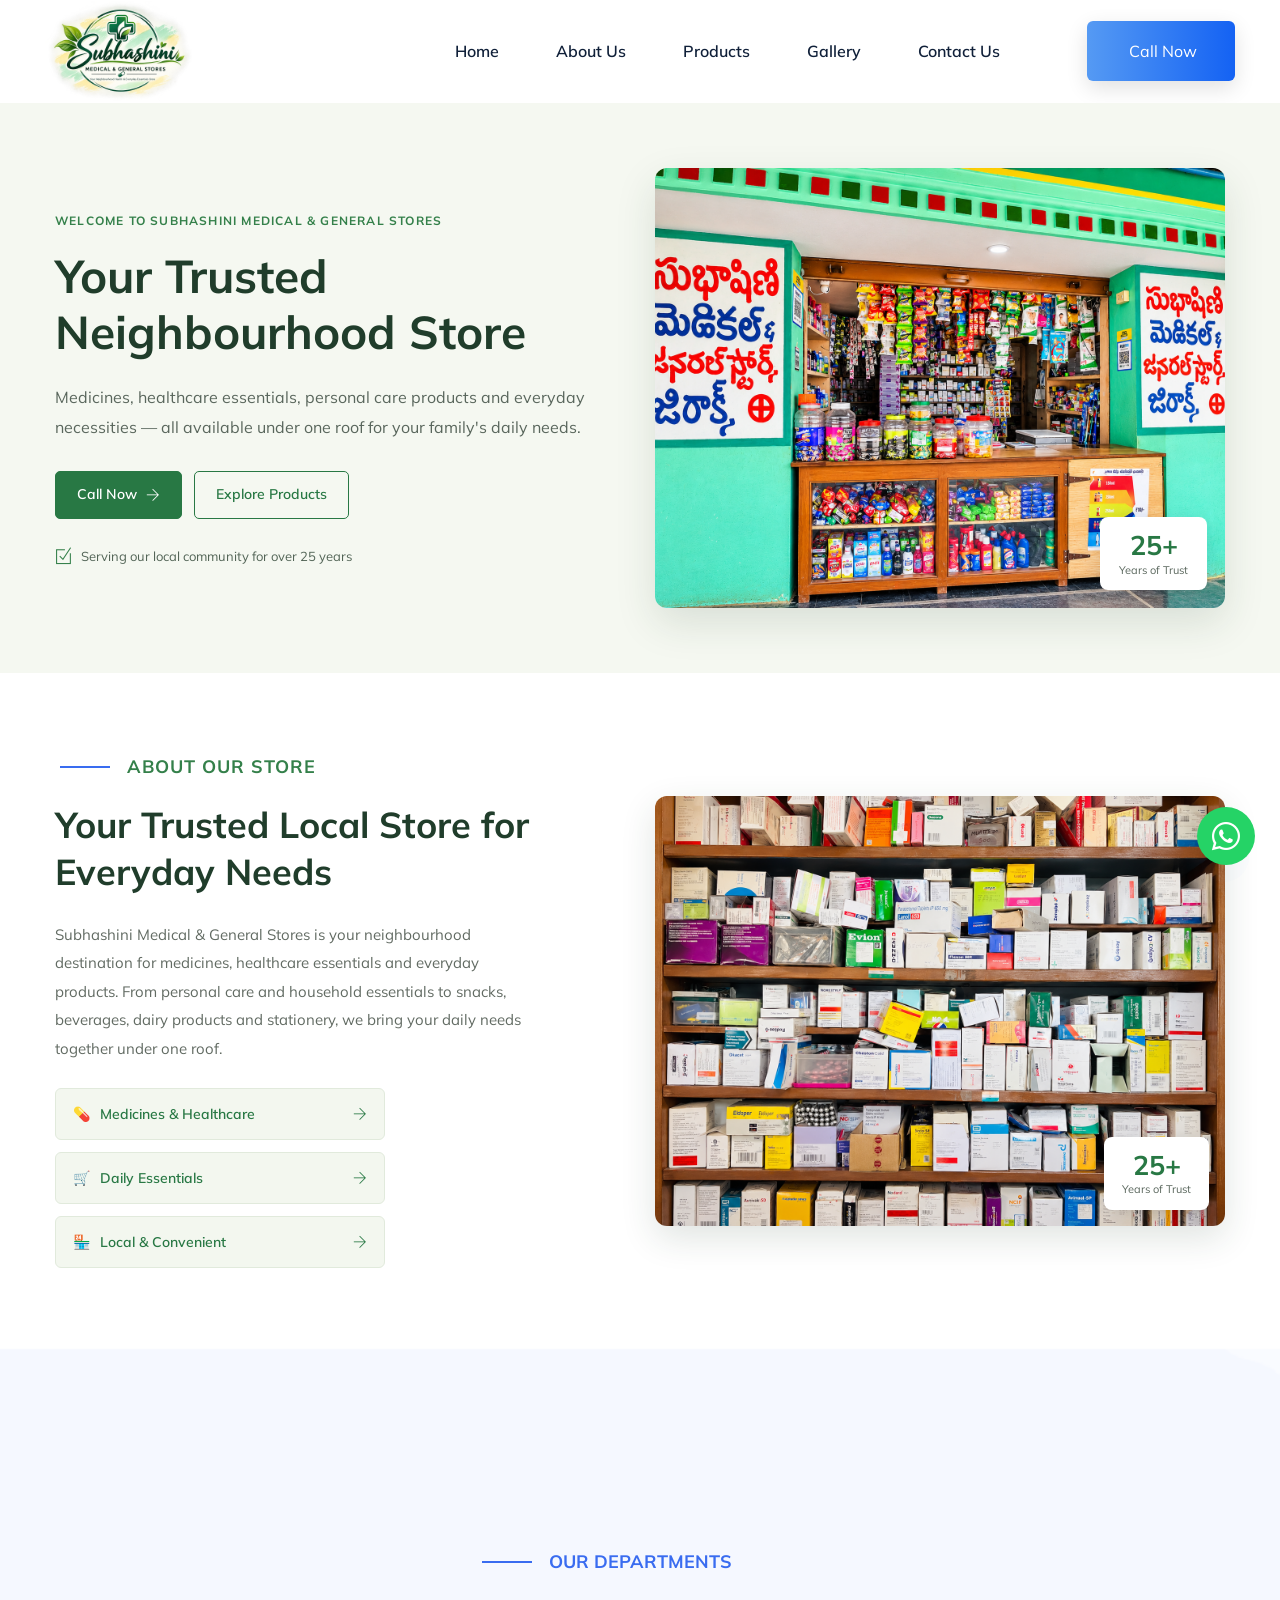
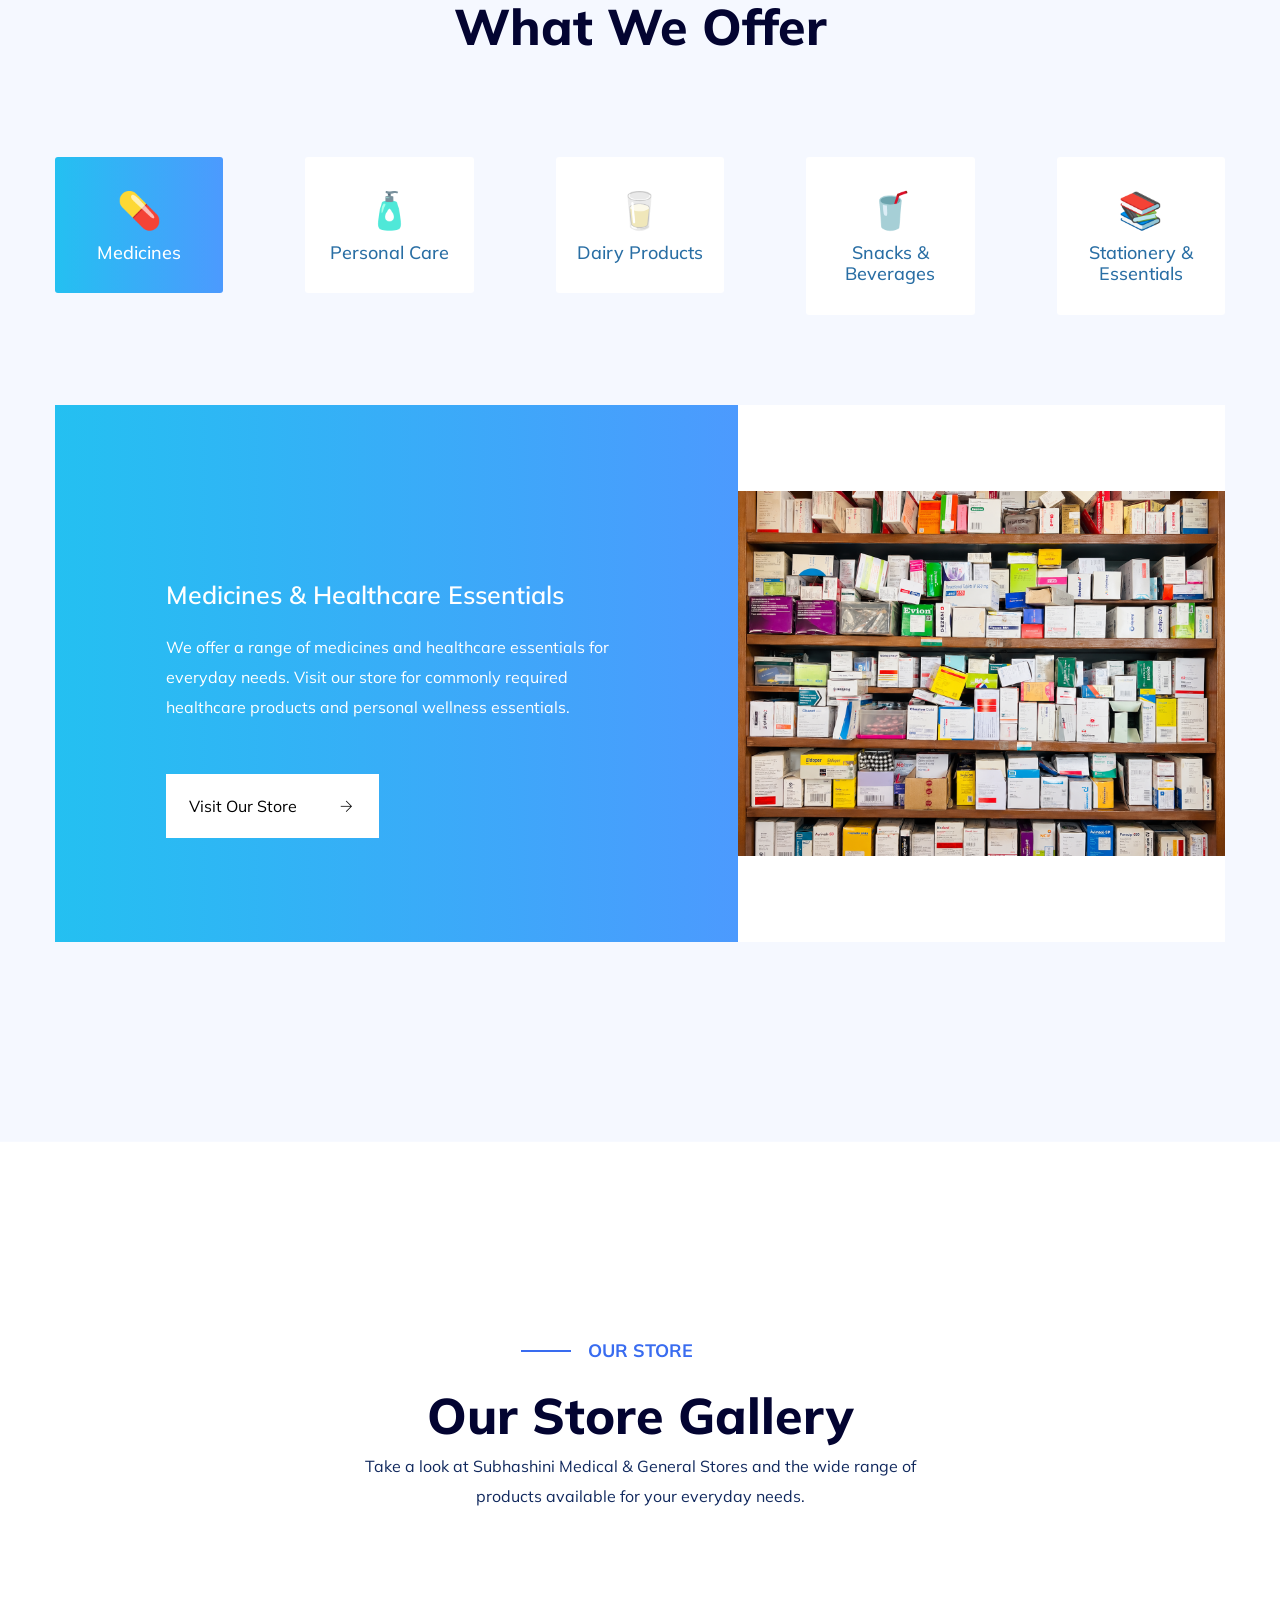
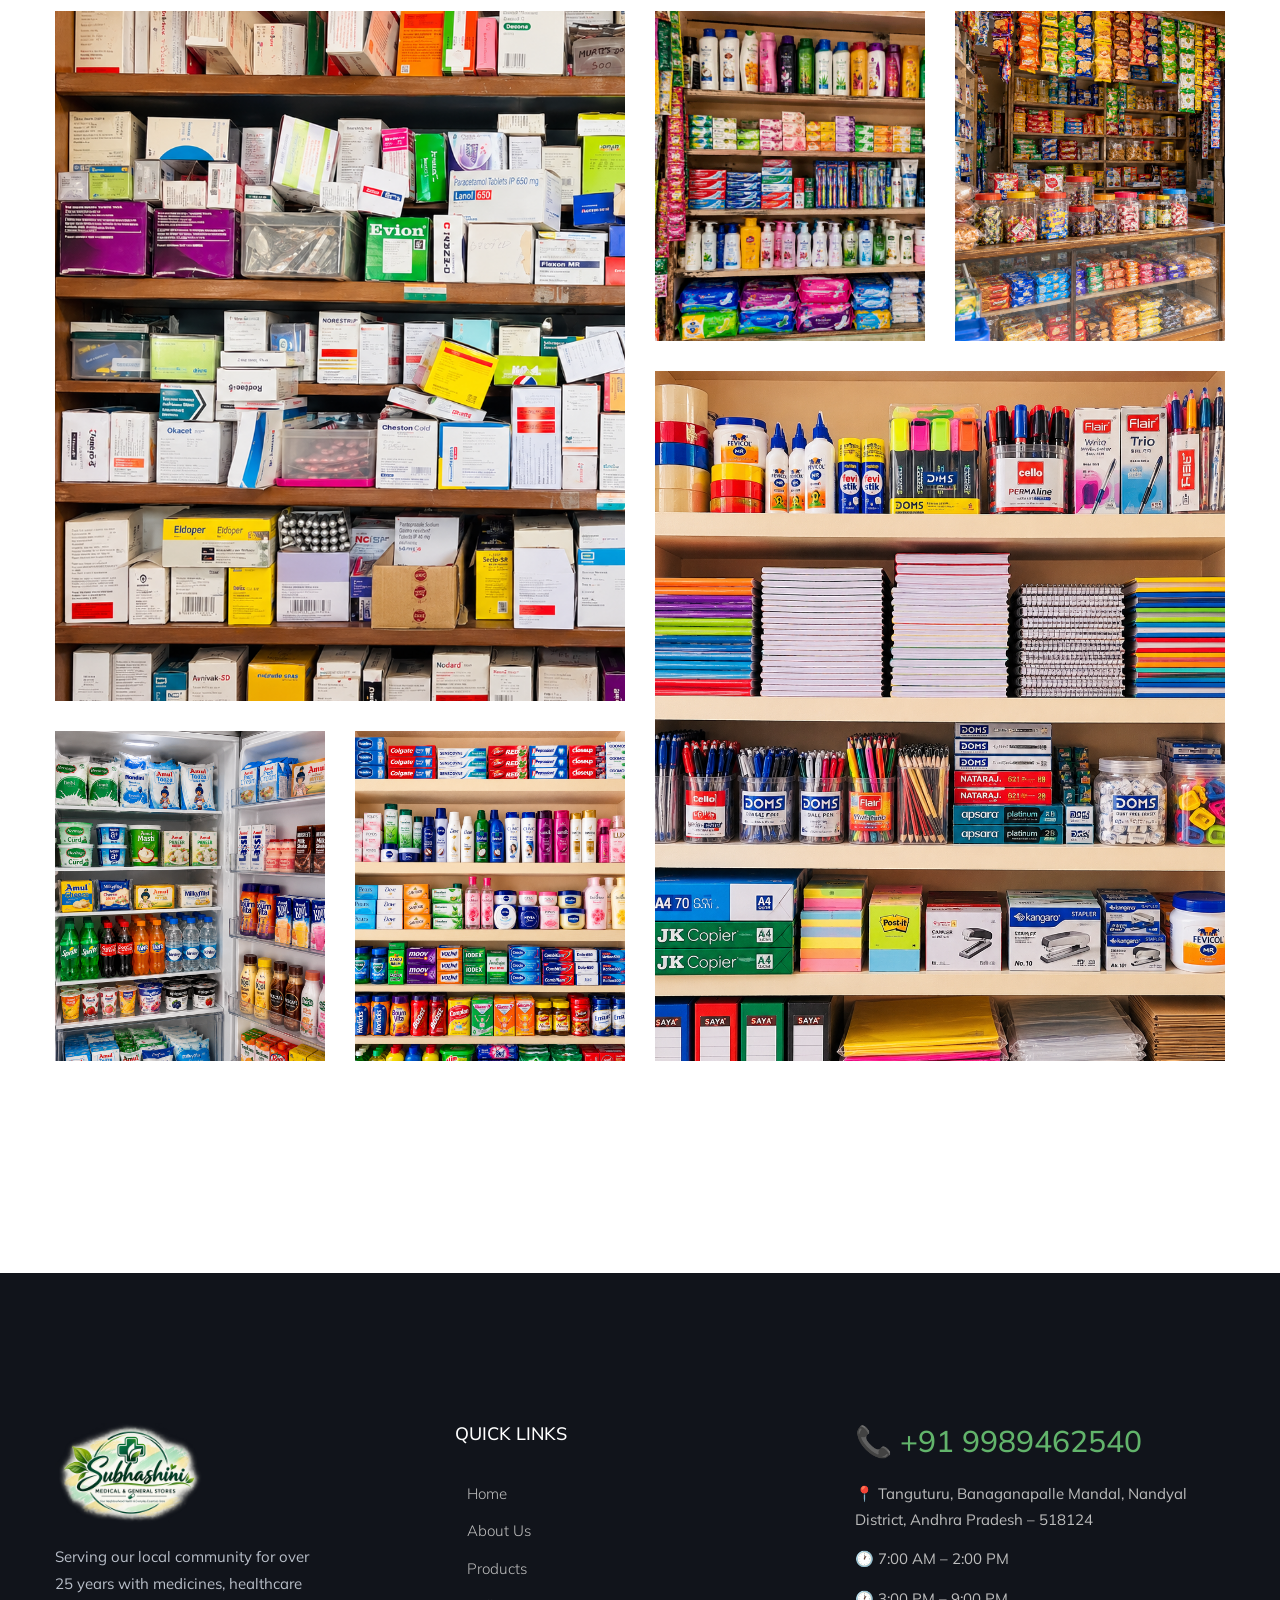
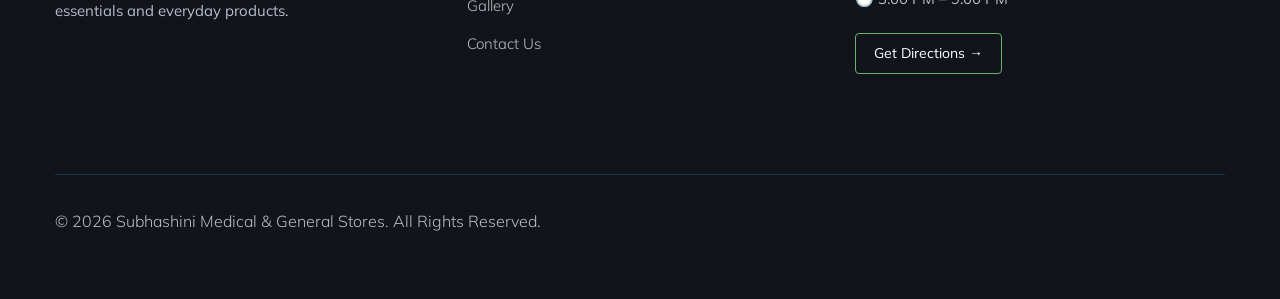
==== commit cb2f896a: "Improve products page breadcrumb" ====
--- a/index.html
+++ b/index.html
@@ -612,35 +612,7 @@
                 </div>
                 <!-- single_content  -->
               </div>
-              <!-- <div
-                class="tab-pane fade"
-                id="contact"
-                role="tabpanel"
-                aria-labelledby="contact-tab"
-              >
-         
-                <div class="row align-items-center no-gutters">
-                  <div class="col-lg-7">
-                    <div class="dept_info">
-                      <h3>Groceries & Daily Essentials <br /></h3>
-                      <p>
-                        From everyday household necessities to commonly used
-                        grocery items, we offer convenient essentials for your
-                        daily shopping needs.
-                      </p>
-                      <a href="#" class="dep-btn"
-                        >Visit Our Store<i class="ti-arrow-right"></i
-                      ></a>
-                    </div>
-                  </div>
-                  <div class="col-lg-5">
-                    <div class="dept_thumb">
-                      <img src="assets/img/gallery/department_man.png" alt="" />
-                    </div>
-                  </div>
-                </div>
-              
-              </div> -->
+
               <div
                 class="tab-pane fade"
                 id="Astrology"
--- a/assets/css/style.css
+++ b/assets/css/style.css
@@ -2307,12 +2307,12 @@
 }
 @media only screen and (min-width: 576px) and (max-width: 767px) {
   .header-area .main-header {
-    padding: 22px 20px;
+    padding: 10px 20px;
   }
 }
 @media (max-width: 575px) {
   .header-area .main-header {
-    padding: 22px 14px;
+    padding: 10px 14px;
   }
 }
 @media only screen and (min-width: 1200px) and (max-width: 1600px) {
@@ -2420,7 +2420,7 @@
   margin-top: 0px !important;
 }
 .mobile_menu .slicknav_menu .slicknav_btn {
-  top: -36px;
+  top: -60px;
 }
 .mobile_menu .slicknav_menu .slicknav_btn .slicknav_icon-bar {
   background-color: #0f61ef !important;
@@ -6203,3 +6203,227 @@
     animation: none;
   }
 }
+
+/* Cleaner contact section */
+.contact-section {
+  padding: 65px 0;
+  background: #f7f5ec;
+}
+
+.contact-section .contact-title {
+  color: #28543a;
+  font-size: 32px;
+  margin-bottom: 10px;
+}
+
+.contact-section .container > .row:first-child > .col-12 > p {
+  color: #68766b;
+  margin-bottom: 30px;
+}
+
+/* Compact contact detail cards */
+.store-contact-grid {
+  display: flex;
+  flex-wrap: wrap;
+  row-gap: 18px;
+}
+
+.store-contact-grid > div {
+  min-width: 0;
+}
+
+.store-contact-grid .contact-info {
+  height: 100%;
+  margin: 0;
+  padding: 20px 16px;
+  background: #fff;
+  border: 1px solid #e8e8dc;
+  border-radius: 10px;
+  gap: 12px;
+}
+
+.store-contact-grid .contact-info__icon {
+  flex-shrink: 0;
+}
+
+.store-contact-grid .media-body h3 {
+  font-size: 16px;
+  line-height: 1.5;
+  overflow-wrap: anywhere;
+}
+
+.store-contact-grid .media-body p {
+  font-size: 14px;
+  line-height: 1.65;
+  overflow-wrap: anywhere;
+}
+
+/* Buttons */
+.store-contact-actions {
+  display: flex;
+  flex-wrap: wrap;
+  align-items: center;
+  gap: 14px;
+  margin: 28px 0 30px;
+}
+.store-contact-actions .store-contact-btn {
+  display: inline-flex;
+  align-items: center;
+  justify-content: center;
+  gap: 9px;
+  min-height: 48px;
+  padding: 12px 22px;
+  border: 1px solid #36764c;
+  border-radius: 6px;
+  background: #36764c;
+  color: #ffffff !important;
+  font-size: 13px;
+  font-weight: 600;
+  letter-spacing: 0.5px;
+  text-decoration: none !important;
+  line-height: 1.4;
+}
+
+.store-contact-actions .store-contact-btn:hover {
+  background: #28543a;
+  border-color: #28543a;
+  color: #ffffff !important;
+}
+
+.store-contact-actions .directions-btn {
+  background: #ffffff;
+  color: #36764c !important;
+}
+
+.store-contact-actions .directions-btn:hover {
+  background: #36764c;
+  color: #ffffff !important;
+}
+
+.store-contact-actions .store-contact-btn i {
+  color: inherit;
+}
+
+.store-contact-btn {
+  min-height: 46px;
+  padding: 12px 20px;
+  border-radius: 6px;
+  letter-spacing: 0.5px;
+  margin-top: 0;
+  box-shadow: 0 4px 18px rgba(35, 77, 56, 0.06);
+}
+
+/* Map */
+.contact-map {
+  width: 100%;
+  overflow: hidden;
+  border: 1px solid #e4e7dc;
+  border-radius: 12px;
+  background: #fff;
+}
+
+.contact-map iframe {
+  display: block;
+  width: 100%;
+  height: 360px;
+  border: 0;
+}
+
+/* Mobile */
+@media (max-width: 767px) {
+  .contact-section {
+    padding: 40px 0;
+  }
+
+  .contact-section .contact-title {
+    font-size: 27px;
+  }
+
+  .store-contact-grid .contact-info {
+    padding: 18px 14px;
+  }
+
+  .store-contact-btn {
+    width: 100%;
+    justify-content: center;
+  }
+  .store-contact-actions {
+    flex-direction: column;
+    align-items: stretch;
+    margin-top: 22px;
+  }
+  .store-contact-actions .store-contact-btn {
+    width: 100%;
+  }
+  .contact-map iframe {
+    height: 280px;
+  }
+}
+/* Products page breadcrumb */
+.breadcrumb-list {
+  display: flex;
+  justify-content: center;
+  align-items: center;
+  flex-wrap: wrap;
+  gap: 10px;
+  list-style: none;
+  padding: 0;
+  margin: 18px 0 0;
+}
+
+.breadcrumb-list li {
+  margin: 0;
+  font-size: 15px;
+  line-height: 1.5;
+}
+
+.breadcrumb-list a {
+  color: #345b83;
+  text-decoration: none;
+  transition: color 0.2s ease;
+}
+
+.breadcrumb-list a:hover {
+  color: #234d38;
+}
+
+.breadcrumb-list .breadcrumb-separator {
+  color: #7890a7;
+  font-size: 12px;
+}
+
+.breadcrumb-list .current-page {
+  color: #152943;
+  font-weight: 600;
+}
+
+@media (max-width: 767px) {
+  .breadcrumb-list {
+    gap: 8px;
+    margin-top: 12px;
+  }
+
+  .breadcrumb-list li {
+    font-size: 14px;
+  }
+}
+/* Mobile navigation */
+@media (max-width: 767px) {
+  .slicknav_nav,
+  .mobile-menu,
+  .main-menu ul {
+    background: #ffffff;
+  }
+
+  .slicknav_nav {
+    padding: 12px 18px;
+    box-shadow: 0 5px 16px rgba(35, 77, 56, 0.08);
+  }
+
+  .slicknav_nav a {
+    padding: 11px 8px;
+    color: #234d38;
+    font-size: 16px;
+    line-height: 1.4;
+  }
+}
